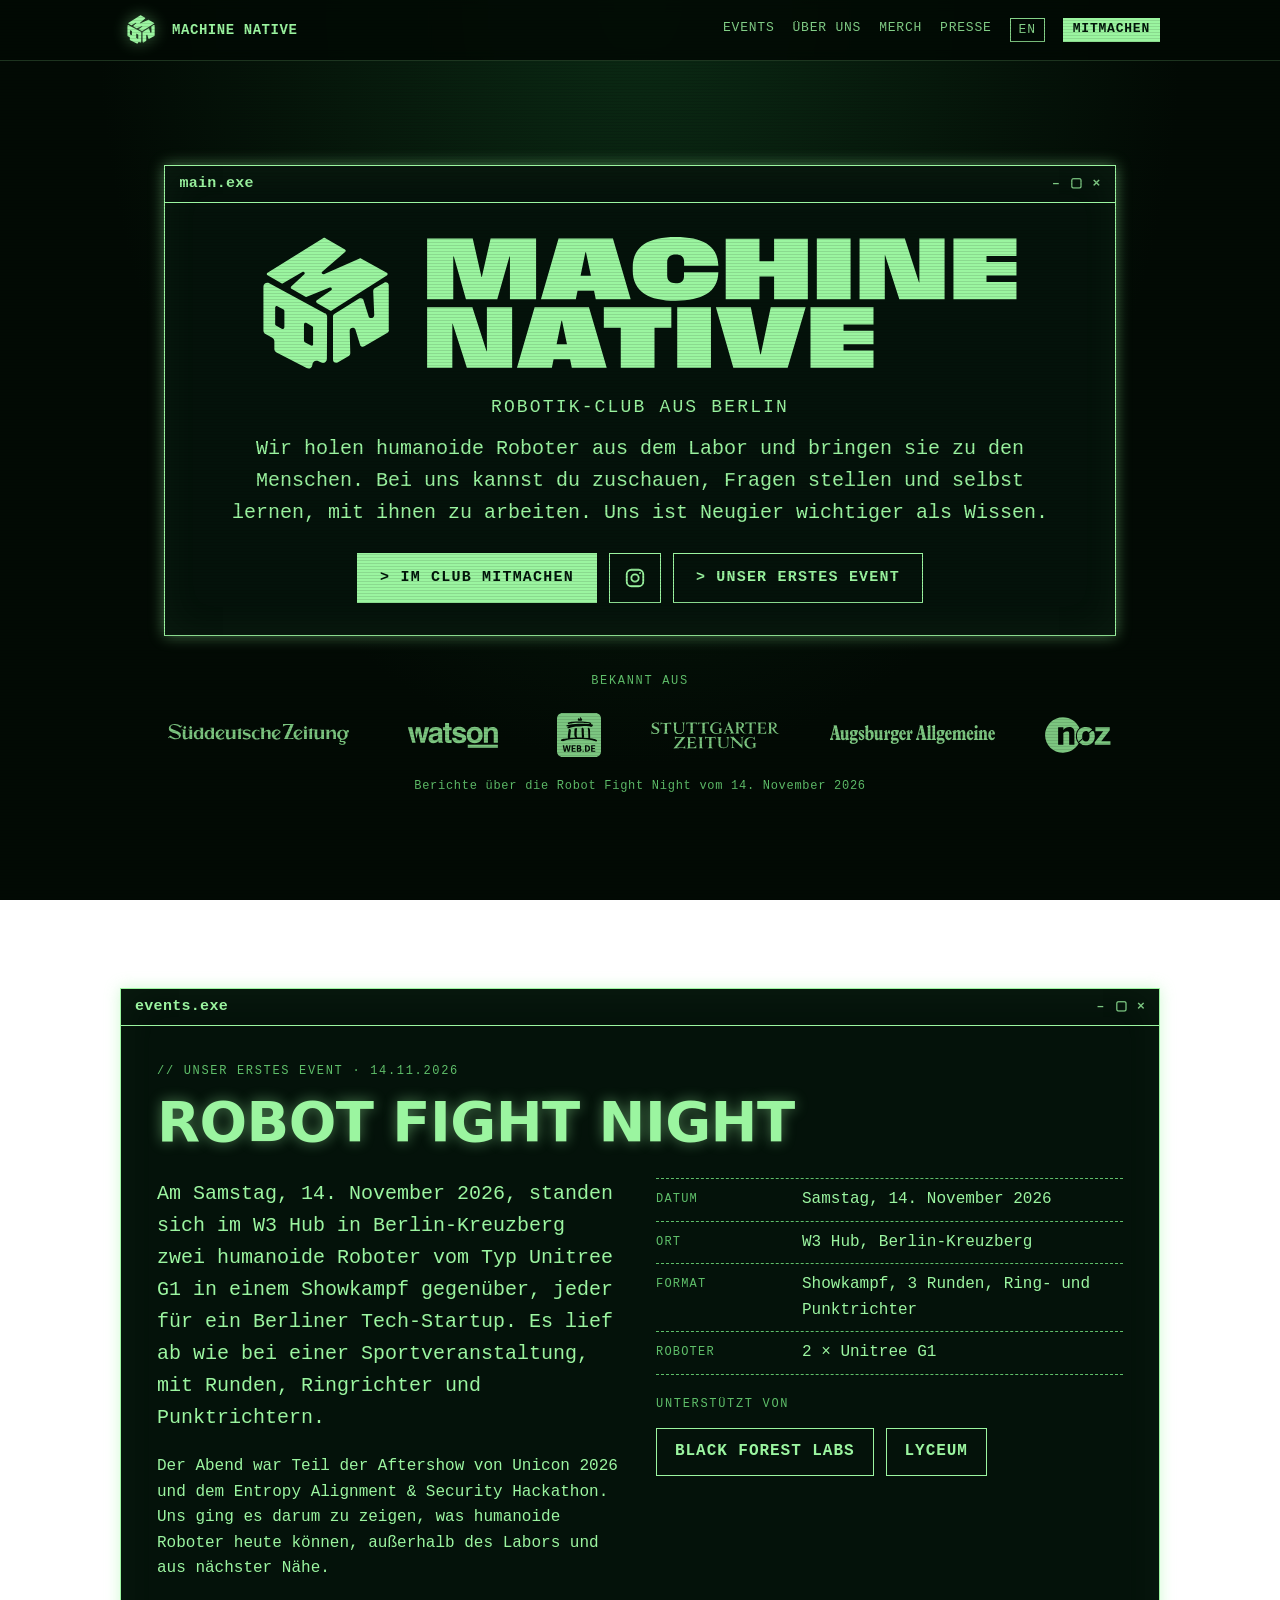
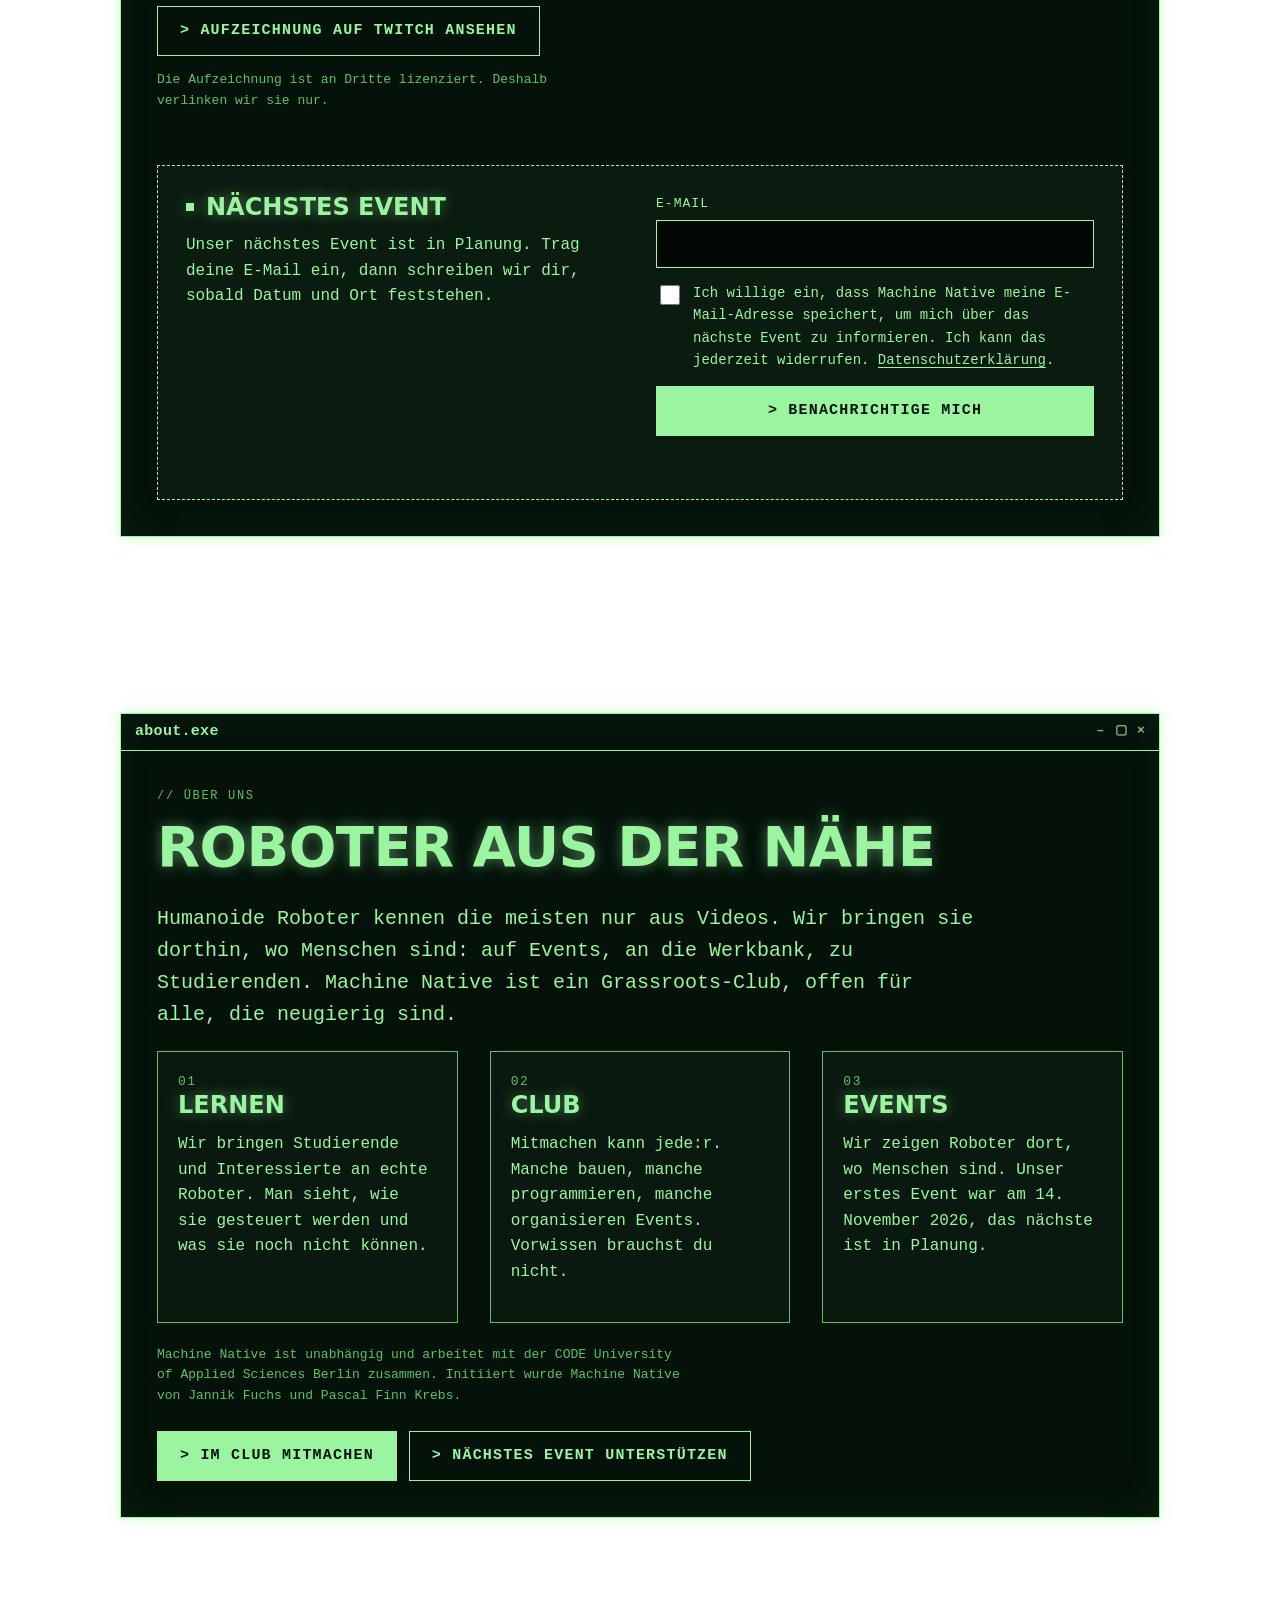
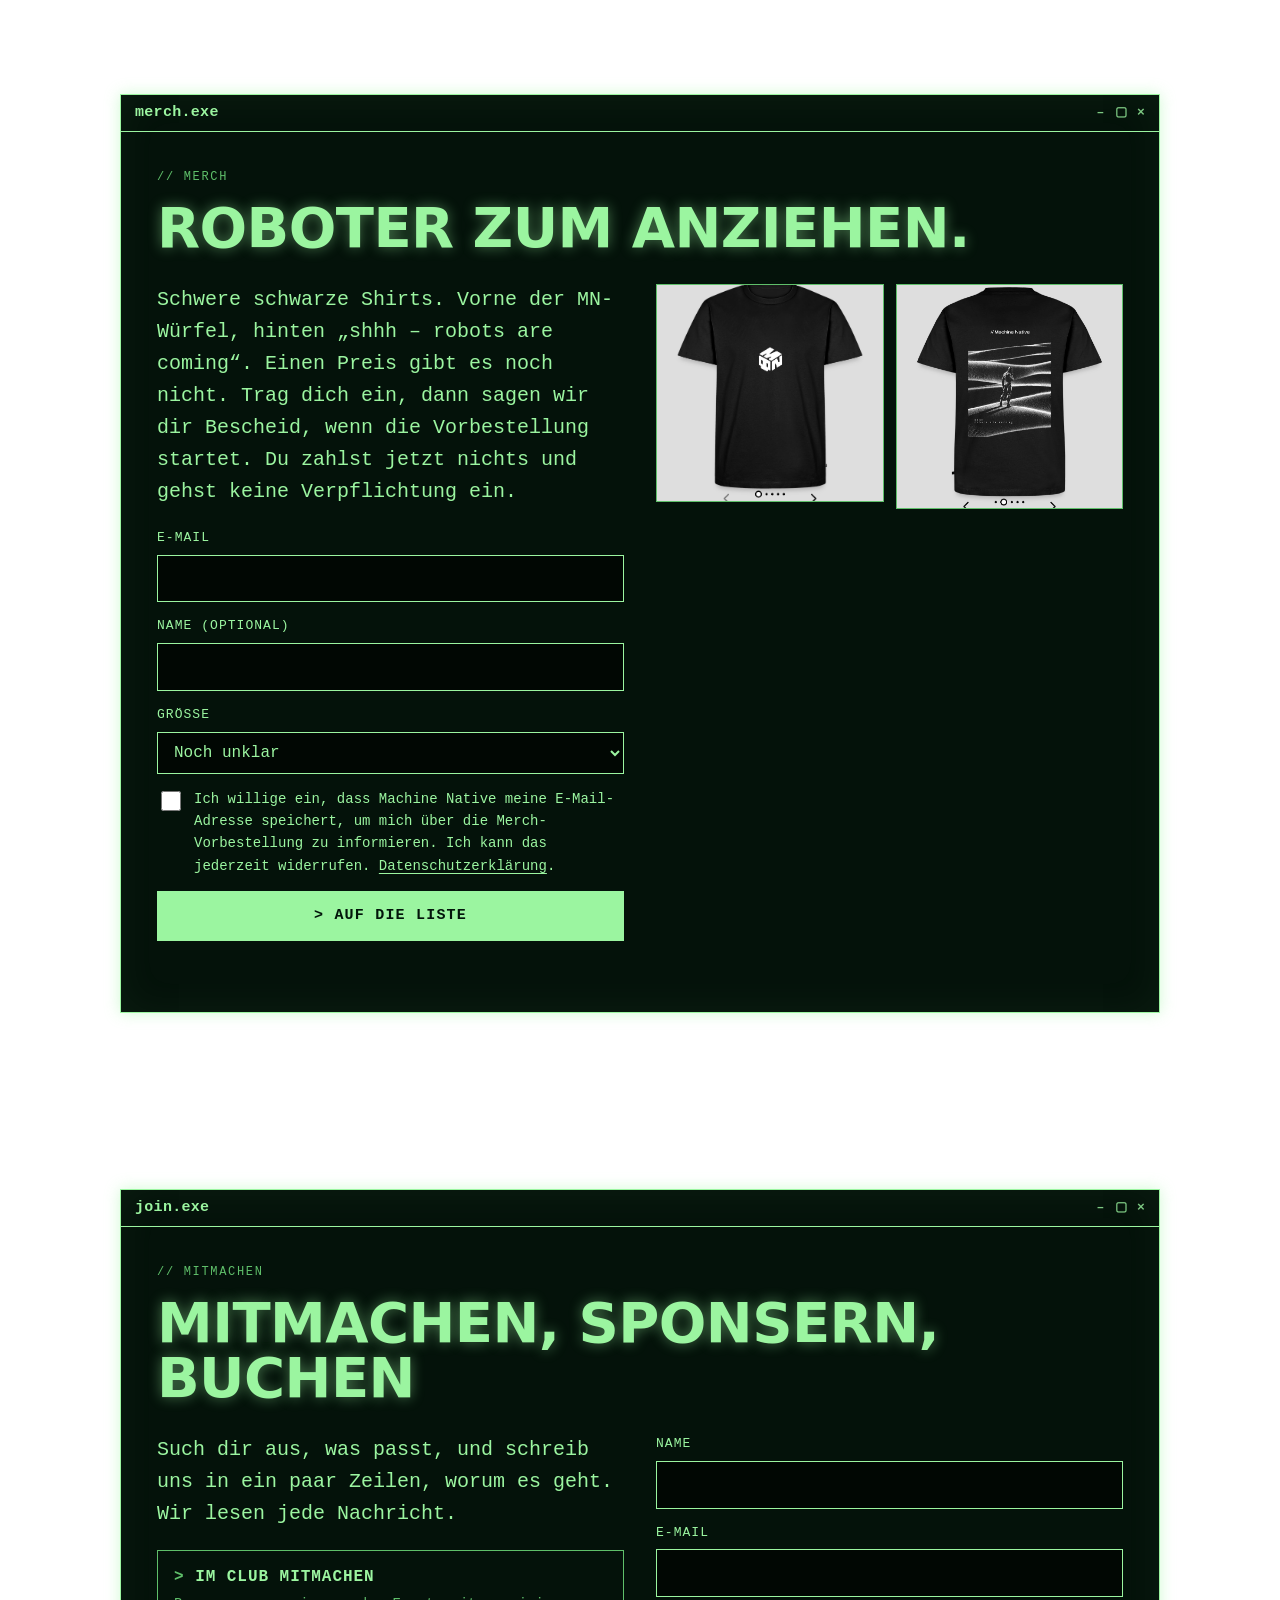
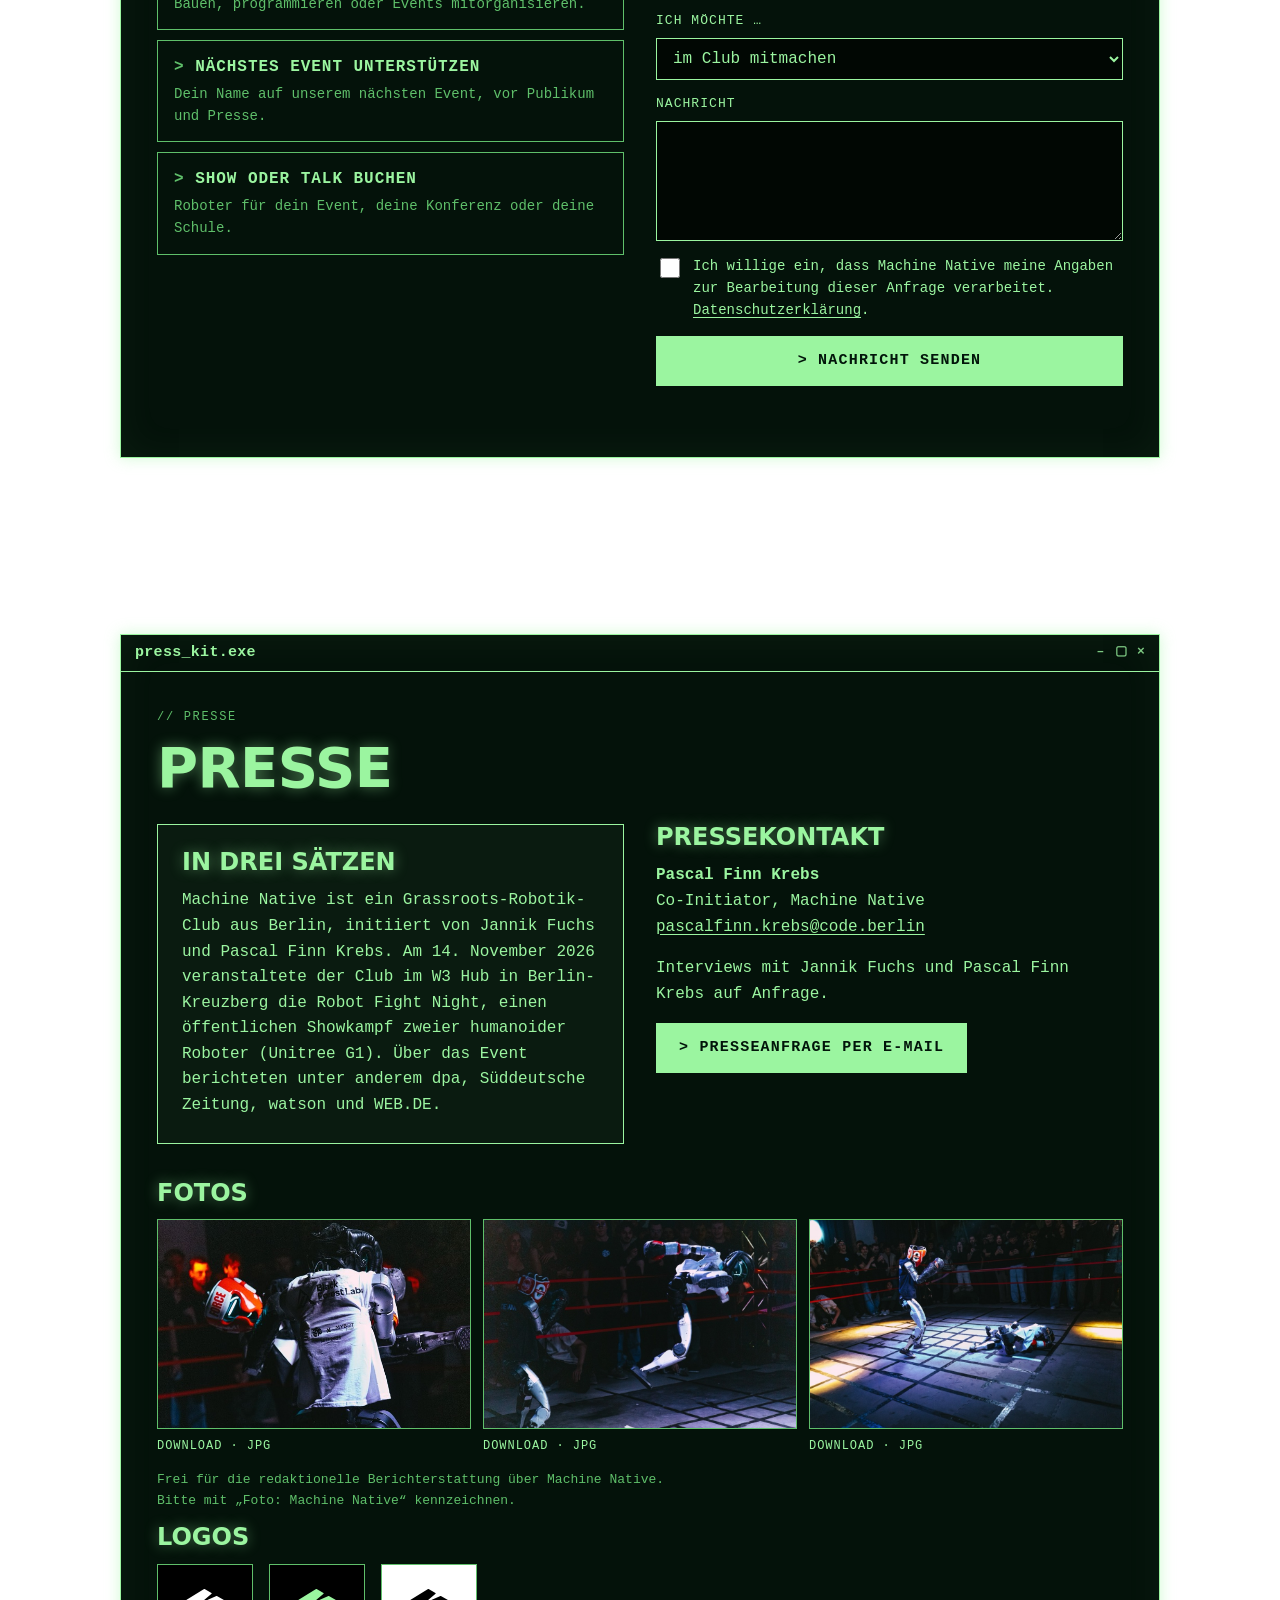
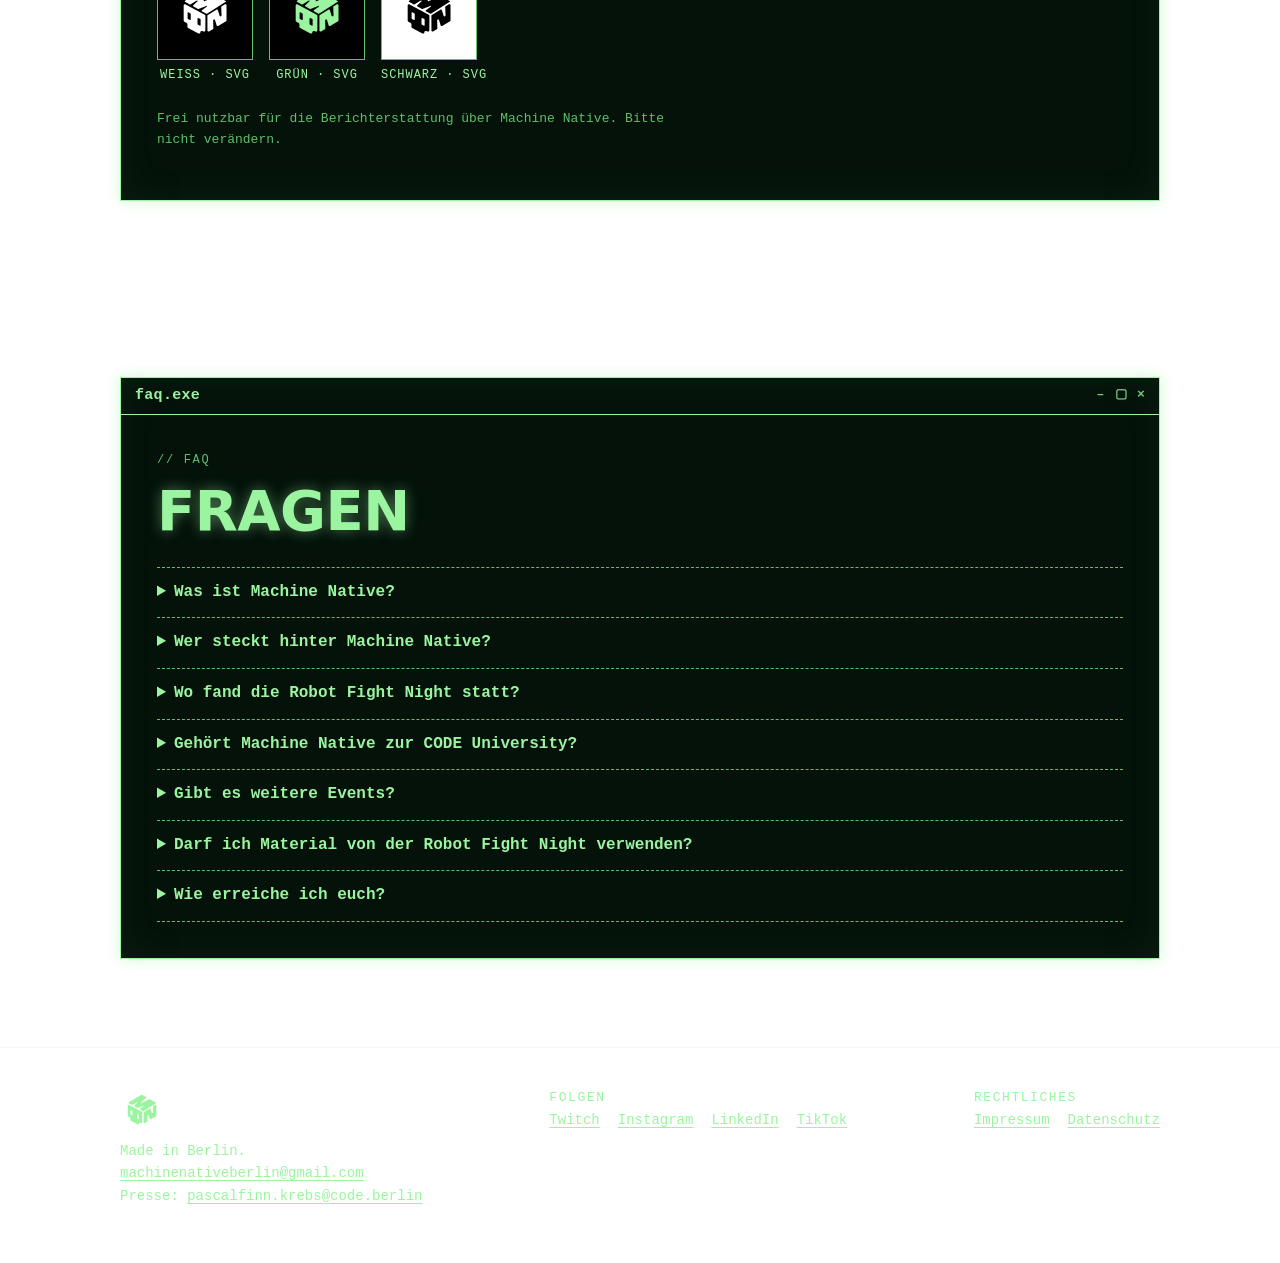
==== de/index.html @ 2d1443d5 "Point canonical URLs, sitemap and OG image to www.machine-native.com Co-Authored-By: Claude Opus 5.5" ====
<!doctype html>
<html lang="de">
<head>
<meta charset="utf-8">
<meta name="viewport" content="width=device-width, initial-scale=1">
<title>Machine Native Berlin | Robotik-Club und Roboter-Events</title>
<meta name="description" content="Machine Native ist ein Robotik-Club aus Berlin. Wir holen humanoide Roboter aus dem Labor und bringen sie zu den Menschen. Unser erstes Event war die Robot Fight Night am 14. November 2026 in Kreuzberg.">
<link rel="canonical" href="https://www.machine-native.com/de/">
<link rel="alternate" hreflang="de" href="https://www.machine-native.com/de/">
<link rel="alternate" hreflang="en" href="https://www.machine-native.com/">
<link rel="alternate" hreflang="x-default" href="https://www.machine-native.com/">
<meta property="og:type" content="website">
<meta property="og:site_name" content="Machine Native">
<meta property="og:locale" content="de_DE">
<meta property="og:title" content="Machine Native Berlin | Robotik-Club und Roboter-Events">
<meta property="og:description" content="Machine Native ist ein Robotik-Club aus Berlin. Wir holen humanoide Roboter aus dem Labor und bringen sie zu den Menschen. Unser erstes Event war die Robot Fight Night am 14. November 2026 in Kreuzberg.">
<meta property="og:url" content="https://www.machine-native.com/de/">
<meta property="og:image" content="https://www.machine-native.com/assets/og.jpg">
<meta property="og:image:width" content="1200">
<meta property="og:image:height" content="630">
<meta name="twitter:card" content="summary_large_image">
<meta name="theme-color" content="#020a04">
<link rel="icon" href="/assets/logo-green.svg" type="image/svg+xml">
<link rel="stylesheet" href="/assets/style.css">
<script>document.documentElement.classList.add("js")</script>
<script type="application/ld+json">[{"@context":"https://schema.org","@type":"Organization","@id":"https://www.machine-native.com/#org","name":"Machine Native","alternateName":["Machine Native Berlin","MN Berlin"],"url":"https://www.machine-native.com/","logo":"https://www.machine-native.com/assets/logo-green.svg","email":"machinenativeberlin@gmail.com","description":"Machine Native ist ein Robotik-Club aus Berlin. Wir holen humanoide Roboter aus dem Labor und bringen sie zu den Menschen. Unser erstes Event war die Robot Fight Night am 14. November 2026 in Kreuzberg.","address":{"@type":"PostalAddress","addressLocality":"Berlin","addressCountry":"DE"},"founder":[{"@type":"Person","@id":"https://www.machine-native.com/#jannik-fuchs","name":"Jannik Fuchs","jobTitle":"Co-Initiator","worksFor":{"@id":"https://www.machine-native.com/#org"},"sameAs":["https://www.linkedin.com/in/jannik-fuchs-31487224a"]},{"@type":"Person","@id":"https://www.machine-native.com/#pascal-finn-krebs","name":"Pascal Finn Krebs","jobTitle":"Co-Initiator","worksFor":{"@id":"https://www.machine-native.com/#org"},"sameAs":["https://www.linkedin.com/in/pascal-finn-krebs"]}],"contactPoint":{"@type":"ContactPoint","contactType":"press","email":"pascalfinn.krebs@code.berlin","name":"Pascal Finn Krebs"},"knowsAbout":["Robotics","Humanoid robots","Robot boxing","Robotik","Roboter"],"sameAs":["https://www.twitch.tv/machinenative","https://www.instagram.com/machinenative","https://www.linkedin.com/company/machine-native","https://www.tiktok.com/@machine.native"]},{"@context":"https://schema.org","@type":"SportsEvent","name":"Robot Fight Night","alternateName":"Roboter-Boxkampf Berlin","description":"Am Samstag, 14. November 2026, standen sich im W3 Hub in Berlin-Kreuzberg zwei humanoide Roboter vom Typ Unitree G1 in einem Showkampf gegenüber, jeder für ein Berliner Tech-Startup. Es lief ab wie bei einer Sportveranstaltung, mit Runden, Ringrichter und Punktrichtern.","startDate":"2026-11-14T22:30:00+01:00","eventStatus":"https://schema.org/EventScheduled","eventAttendanceMode":"https://schema.org/OfflineEventAttendanceMode","inLanguage":"de","location":{"@type":"Place","name":"W3 Hub","address":{"@type":"PostalAddress","addressLocality":"Berlin","addressRegion":"Kreuzberg","addressCountry":"DE"}},"organizer":[{"@id":"https://www.machine-native.com/#org"},{"@id":"https://www.machine-native.com/#jannik-fuchs"},{"@id":"https://www.machine-native.com/#pascal-finn-krebs"}],"sponsor":[{"@type":"Organization","name":"Black Forest Labs"},{"@type":"Organization","name":"Lyceum"}],"subjectOf":[{"@type":"VideoObject","name":"Boxen ohne Menschen: Zwei Roboter kämpfen in Berlin um den Sieg","url":"https://www.sueddeutsche.de/panorama/boxen-ohne-menschen-zwei-roboter-kaempfen-in-berlin-um-den-sieg-li.3580808","publisher":{"@type":"Organization","name":"Süddeutsche Zeitung"}},{"@type":"VideoObject","name":"Boxen ohne Menschen: Zwei Roboter kämpfen in Berlin um den Sieg","url":"https://web.de/magazine/wissen/videos/wissenschaft-technik/roboter-kaempfen-berlin-sieg-42947954","publisher":{"@type":"Organization","name":"WEB.DE"}},{"@type":"VideoObject","name":"Boxen ohne Menschen: Zwei Roboter kämpfen in Berlin um den Sieg","url":"https://www.youtube.com/watch?v=Tl415tUNTS0","publisher":{"@type":"Organization","name":"Stuttgarter Zeitung"}},{"@type":"VideoObject","name":"Boxen ohne Menschen: Zwei Roboter kämpfen in Berlin um den Sieg","url":"https://www.noz.de/videos/video/Boxen-ohne-Menschen-Zwei-Roboter-k%C3%A4mpfen-in-Berlin-um-den-Sieg-51751649","publisher":{"@type":"Organization","name":"NOZ"}}]},{"@context":"https://schema.org","@type":"FAQPage","inLanguage":"de","mainEntity":[{"@type":"Question","name":"Was ist Machine Native?","acceptedAnswer":{"@type":"Answer","text":"Ein Robotik-Club aus Berlin. Wir bringen Studierende und Interessierte an echte humanoide Roboter und veranstalten öffentliche Roboter-Events."}},{"@type":"Question","name":"Wer steckt hinter Machine Native?","acceptedAnswer":{"@type":"Answer","text":"Initiiert wurde der Club von Jannik Fuchs und Pascal Finn Krebs."}},{"@type":"Question","name":"Wo fand die Robot Fight Night statt?","acceptedAnswer":{"@type":"Answer","text":"Im W3 Hub in Berlin-Kreuzberg, am 14. November 2026, bei der Aftershow von Unicon 2026 und dem Entropy Alignment & Security Hackathon. Zwei humanoide Roboter traten dort in einem Show-Boxkampf an."}},{"@type":"Question","name":"Gehört Machine Native zur CODE University?","acceptedAnswer":{"@type":"Answer","text":"Nein. Wir sind unabhängig und arbeiten mit der CODE University of Applied Sciences Berlin zusammen."}},{"@type":"Question","name":"Gibt es weitere Events?","acceptedAnswer":{"@type":"Answer","text":"Ja, das nächste ist in Planung. Trag dich im Bereich Events ein, dann bekommst du den Termin per E-Mail."}},{"@type":"Question","name":"Darf ich Material von der Robot Fight Night verwenden?","acceptedAnswer":{"@type":"Answer","text":"Die Aufzeichnung ist an Dritte lizenziert, bitte verlinke sie. Pressefotos findest du im Pressebereich. Für alles andere schreib an pascalfinn.krebs@code.berlin."}},{"@type":"Question","name":"Wie erreiche ich euch?","acceptedAnswer":{"@type":"Answer","text":"Allgemein: machinenativeberlin@gmail.com. Presse: pascalfinn.krebs@code.berlin."}}]}]</script>
</head>
<body>
<a class="skip" href="#main">Zum Inhalt springen</a>
<header class="site-header"><div class="wrap">
  <a class="brand" href="/de/"><img src="/assets/logo-green.svg" alt="" width="34" height="34"><span>Machine Native</span></a>
  <nav class="nav" aria-label="Main">
    <a class="nl" href="#events">Events</a><a class="nl" href="#about">Über uns</a><a class="nl" href="#merch">Merch</a><a class="nl" href="#press">Presse</a>
    <a class="lang" href="/" hreflang="en" lang="en">EN</a>
    <a class="nav-cta" href="#join">Mitmachen</a>
  </nav>
</div></header>
<main id="main">

<section class="hero"><div class="wrap">
<div class="win "><div class="win-bar"><span>main.exe</span><span class="ctl" aria-hidden="true"><span>–</span><span>▢</span><span>×</span></span></div><div class="win-body"><h1 class="mark"><span class="full-logo" aria-hidden="true"></span><span class="sr">Machine Native</span></h1><p class="sub">Robotik-Club aus Berlin</p><p class="lede">Wir holen humanoide Roboter aus dem Labor und bringen sie zu den Menschen. Bei uns kannst du zuschauen, Fragen stellen und selbst lernen, mit ihnen zu arbeiten. Uns ist Neugier wichtiger als Wissen.</p><div class="btns"><a class="btn" href="#join" data-topic="join">Im Club mitmachen</a><a class="btn ghost icon" href="https://www.instagram.com/machinenative" target="_blank" rel="noopener" aria-label="Machine Native auf Instagram" title="Machine Native auf Instagram"><svg viewBox="0 0 24 24" width="22" height="22" fill="none" stroke="currentColor" stroke-width="2" aria-hidden="true"><rect x="3" y="3" width="18" height="18" rx="5"/><circle cx="12" cy="12" r="4"/><circle cx="17.5" cy="6.5" r="1" fill="currentColor" stroke="none"/></svg></a><a class="btn ghost" href="#events">Unser erstes Event</a></div></div></div>
<div class="seen" aria-labelledby="seen-h"><p class="eyebrow" id="seen-h">Bekannt aus</p><ul><li><a href="https://www.sueddeutsche.de/panorama/boxen-ohne-menschen-zwei-roboter-kaempfen-in-berlin-um-den-sieg-li.3580808" target="_blank" rel="noopener" aria-label="Süddeutsche Zeitung" title="Süddeutsche Zeitung"><span class="logo" style="--h:21px;--r:8.623;--src:url(/assets/outlets/sz.svg)"></span></a></li><li><span role="img" aria-label="watson" title="watson"><span class="logo" style="--h:34px;--r:3.169;--src:url(/assets/outlets/watson.svg)"></span></span></li><li><a href="https://web.de/magazine/wissen/videos/wissenschaft-technik/roboter-kaempfen-berlin-sieg-42947954" target="_blank" rel="noopener" aria-label="WEB.DE" title="WEB.DE"><span class="logo" style="--h:44px;--r:1;--src:url(/assets/outlets/webde.svg)"></span></a></li><li><a href="https://www.youtube.com/watch?v=Tl415tUNTS0" target="_blank" rel="noopener" aria-label="Stuttgarter Zeitung" title="Stuttgarter Zeitung"><span class="logo" style="--h:28px;--r:4.6;--src:url(/assets/outlets/stuttgarter-zeitung.svg)"></span></a></li><li><span role="img" aria-label="Augsburger Allgemeine" title="Augsburger Allgemeine"><span class="logo" style="--h:19px;--r:8.691;--src:url(/assets/outlets/augsburger-allgemeine.svg)"></span></span></li><li><a href="https://www.noz.de/videos/video/Boxen-ohne-Menschen-Zwei-Roboter-k%C3%A4mpfen-in-Berlin-um-den-Sieg-51751649" target="_blank" rel="noopener" aria-label="NOZ" title="NOZ"><span class="logo" style="--h:36px;--r:1.844;--src:url(/assets/outlets/noz.svg)"></span></a></li></ul><p class="seen-note">Berichte über die Robot Fight Night vom 14. November 2026</p></div>
</div></section>

<section id="events"><div class="wrap">
<div class="win "><div class="win-bar"><span>events.exe</span><span class="ctl" aria-hidden="true"><span>–</span><span>▢</span><span>×</span></span></div><div class="win-body"><p class="eyebrow">// unser erstes event · 14.11.2026</p><h2>Robot Fight Night</h2>
<div class="grid g2"><div><p class="lede">Am Samstag, 14. November 2026, standen sich im W3 Hub in Berlin-Kreuzberg zwei humanoide Roboter vom Typ Unitree G1 in einem Showkampf gegenüber, jeder für ein Berliner Tech-Startup. Es lief ab wie bei einer Sportveranstaltung, mit Runden, Ringrichter und Punktrichtern.</p><p>Der Abend war Teil der Aftershow von Unicon 2026 und dem Entropy Alignment & Security Hackathon. Uns ging es darum zu zeigen, was humanoide Roboter heute können, außerhalb des Labors und aus nächster Nähe.</p>
<div class="btns"><a class="btn ghost" href="https://www.twitch.tv/machinenative" target="_blank" rel="noopener">Aufzeichnung auf Twitch ansehen</a></div><p class="note">Die Aufzeichnung ist an Dritte lizenziert. Deshalb verlinken wir sie nur.</p></div>
<div><ul class="facts"><li><b>Datum</b><span>Samstag, 14. November 2026</span></li><li><b>Ort</b><span>W3 Hub, Berlin-Kreuzberg</span></li><li><b>Format</b><span>Showkampf, 3 Runden, Ring- und Punktrichter</span></li><li><b>Roboter</b><span>2 × Unitree G1</span></li></ul>
<p class="eyebrow">Unterstützt von</p><div class="sponsors"><span class="sponsor">Black Forest Labs</span><span class="sponsor">Lyceum</span></div></div></div>
<div class="next" id="next"><div><h3><span class="dot" aria-hidden="true"></span>Nächstes Event</h3><p>Unser nächstes Event ist in Planung. Trag deine E-Mail ein, dann schreiben wir dir, sobald Datum und Ort feststehen.</p></div><form method="POST" action="https://formspree.io/f/mljbjlge" data-formspree data-ok="Eingetragen. Wir melden uns, sobald der Termin steht." data-fail="Etwas ist schiefgelaufen. Bitte schreib an machinenativeberlin@gmail.com." data-unset="Formular noch nicht verbunden (Formspree-ID fehlt).">
    <label>E-Mail<input type="email" name="email" required autocomplete="email"></label>
       <input type="hidden" name="form" value="fight-alert">
    <input class="hp" type="text" name="_gotcha" tabindex="-1" autocomplete="off" aria-hidden="true">
    <label class="check"><input type="checkbox" name="consent" value="yes" required><span>Ich willige ein, dass Machine Native meine E-Mail-Adresse speichert, um mich über das nächste Event zu informieren. Ich kann das jederzeit widerrufen. <a href="/datenschutz.html">Datenschutzerklärung</a>.</span></label>
    <button class="btn" type="submit">Benachrichtige mich</button>
    <p class="status" role="status"></p>
  </form></div></div></div>
</div></section>

<section id="about"><div class="wrap">
<div class="win "><div class="win-bar"><span>about.exe</span><span class="ctl" aria-hidden="true"><span>–</span><span>▢</span><span>×</span></span></div><div class="win-body"><p class="eyebrow">// über uns</p><h2>Roboter aus der Nähe</h2><p class="lede">Humanoide Roboter kennen die meisten nur aus Videos. Wir bringen sie dorthin, wo Menschen sind: auf Events, an die Werkbank, zu Studierenden. Machine Native ist ein Grassroots-Club, offen für alle, die neugierig sind.</p>
<div class="grid g3"><div class="card"><div class="n">01</div><h3>Lernen</h3><p>Wir bringen Studierende und Interessierte an echte Roboter. Man sieht, wie sie gesteuert werden und was sie noch nicht können.</p></div><div class="card"><div class="n">02</div><h3>Club</h3><p>Mitmachen kann jede:r. Manche bauen, manche programmieren, manche organisieren Events. Vorwissen brauchst du nicht.</p></div><div class="card"><div class="n">03</div><h3>Events</h3><p>Wir zeigen Roboter dort, wo Menschen sind. Unser erstes Event war am 14. November 2026, das nächste ist in Planung.</p></div></div>
<p class="note" style="margin-top:22px">Machine Native ist unabhängig und arbeitet mit der CODE University of Applied Sciences Berlin zusammen. Initiiert wurde Machine Native von Jannik Fuchs und Pascal Finn Krebs.</p>
<div class="btns"><a class="btn" href="#join" data-topic="join">Im Club mitmachen</a><a class="btn ghost" href="#join" data-topic="sponsor">Nächstes Event unterstützen</a></div></div></div>
</div></section>

<section id="merch"><div class="wrap">
<div class="win "><div class="win-bar"><span>merch.exe</span><span class="ctl" aria-hidden="true"><span>–</span><span>▢</span><span>×</span></span></div><div class="win-body"><p class="eyebrow">// merch</p><h2>Roboter zum Anziehen.</h2>
<div class="grid g2"><div><p class="lede">Schwere schwarze Shirts. Vorne der MN-Würfel, hinten „shhh – robots are coming“. Einen Preis gibt es noch nicht. Trag dich ein, dann sagen wir dir Bescheid, wenn die Vorbestellung startet. Du zahlst jetzt nichts und gehst keine Verpflichtung ein.</p><form method="POST" action="https://formspree.io/f/mljbjlge" data-formspree data-ok="Du stehst auf der Liste. Wir melden uns." data-fail="Etwas ist schiefgelaufen. Bitte schreib an machinenativeberlin@gmail.com." data-unset="Formular noch nicht verbunden (Formspree-ID fehlt).">
    <label>E-Mail<input type="email" name="email" required autocomplete="email"></label>
       <label>Name (optional)<input type="text" name="name" autocomplete="name"></label>
       <label>Größe<select name="size"><option value="">Noch unklar</option><option>S</option><option>M</option><option>L</option><option>XL</option><option>XXL</option></select></label>
       <input type="hidden" name="form" value="merch-waitlist">
    <input class="hp" type="text" name="_gotcha" tabindex="-1" autocomplete="off" aria-hidden="true">
    <label class="check"><input type="checkbox" name="consent" value="yes" required><span>Ich willige ein, dass Machine Native meine E-Mail-Adresse speichert, um mich über die Merch-Vorbestellung zu informieren. Ich kann das jederzeit widerrufen. <a href="/datenschutz.html">Datenschutzerklärung</a>.</span></label>
    <button class="btn" type="submit">Auf die Liste</button>
    <p class="status" role="status"></p>
  </form></div>
<div class="merch-img"><img src="/assets/merch-front.jpg" alt="Machine-Native-Shirt, Vorderseite" width="1178" height="1130" loading="lazy"><img src="/assets/merch-back.jpg" alt="Machine-Native-Shirt, Rückseite" width="845" height="835" loading="lazy"></div></div></div></div>
</div></section>

<section id="join"><div class="wrap">
<div class="win "><div class="win-bar"><span>join.exe</span><span class="ctl" aria-hidden="true"><span>–</span><span>▢</span><span>×</span></span></div><div class="win-body"><p class="eyebrow">// mitmachen</p><h2>Mitmachen, sponsern, buchen</h2><div class="grid g2"><div><p class="lede">Such dir aus, was passt, und schreib uns in ein paar Zeilen, worum es geht. Wir lesen jede Nachricht.</p>
<div class="choices"><a class="choice" href="#join-form" data-topic="join"><b>Im Club mitmachen</b><span>Bauen, programmieren oder Events mitorganisieren.</span></a><a class="choice" href="#join-form" data-topic="sponsor"><b>Nächstes Event unterstützen</b><span>Dein Name auf unserem nächsten Event, vor Publikum und Presse.</span></a><a class="choice" href="#join-form" data-topic="booking"><b>Show oder Talk buchen</b><span>Roboter für dein Event, deine Konferenz oder deine Schule.</span></a></div></div>
<div id="join-form"><form method="POST" action="https://formspree.io/f/mljbjlge" data-formspree data-ok="Danke! Wir melden uns bei dir." data-fail="Etwas ist schiefgelaufen. Bitte schreib an machinenativeberlin@gmail.com." data-unset="Formular noch nicht verbunden (Formspree-ID fehlt).">
    <label>Name<input type="text" name="name" required autocomplete="name"></label>
       <label>E-Mail<input type="email" name="email" required autocomplete="email"></label>
       <label>Ich möchte …<select name="topic"><option value="join" data-msg="Hallo Machine Native,

ich würde gern im Club mitmachen. Am meisten interessiert mich: 

Was ich mitbringe: ">im Club mitmachen</option><option value="sponsor" data-msg="Hallo Machine Native,

wir würden euer nächstes Event gern unterstützen. Kurz zu uns: 

Was wir uns vorstellen: ">ein Event sponsern</option><option value="booking" data-msg="Hallo Machine Native,

wir würden gern eine Roboter-Show oder einen Talk buchen.
Anlass: 
Datum und Ort: 
Ungefähre Zahl der Gäste: ">eine Show / einen Talk buchen</option><option value="press" data-msg="Hallo Machine Native,

ich schreibe für (Medium) und habe eine Anfrage zu Machine Native: ">eine Presseanfrage stellen</option><option value="other" data-msg="">etwas anderes</option></select></label>
       <label>Nachricht<textarea name="message" required></textarea></label>
       <input type="hidden" name="form" value="contact">
    <input class="hp" type="text" name="_gotcha" tabindex="-1" autocomplete="off" aria-hidden="true">
    <label class="check"><input type="checkbox" name="consent" value="yes" required><span>Ich willige ein, dass Machine Native meine Angaben zur Bearbeitung dieser Anfrage verarbeitet. <a href="/datenschutz.html">Datenschutzerklärung</a>.</span></label>
    <button class="btn" type="submit">Nachricht senden</button>
    <p class="status" role="status"></p>
  </form></div></div></div></div>
</div></section>

<section id="press"><div class="wrap">
<div class="win "><div class="win-bar"><span>press_kit.exe</span><span class="ctl" aria-hidden="true"><span>–</span><span>▢</span><span>×</span></span></div><div class="win-body"><p class="eyebrow">// presse</p><h2>Presse</h2>
<div class="grid g2"><div><div class="factbox"><h3>In drei Sätzen</h3><p>Machine Native ist ein Grassroots-Robotik-Club aus Berlin, initiiert von Jannik Fuchs und Pascal Finn Krebs. Am 14. November 2026 veranstaltete der Club im W3 Hub in Berlin-Kreuzberg die Robot Fight Night, einen öffentlichen Showkampf zweier humanoider Roboter (Unitree G1). Über das Event berichteten unter anderem dpa, Süddeutsche Zeitung, watson und WEB.DE.</p></div></div>
<div class="contact"><h3>Pressekontakt</h3><p><b>Pascal Finn Krebs</b><br>Co-Initiator, Machine Native<br><a href="mailto:pascalfinn.krebs@code.berlin">pascalfinn.krebs@code.berlin</a></p><p>Interviews mit Jannik Fuchs und Pascal Finn Krebs auf Anfrage.</p><div class="btns"><a class="btn" href="mailto:pascalfinn.krebs@code.berlin?subject=Machine%20Native">Presseanfrage per E-Mail</a></div></div></div>
<h3 style="margin-top:36px">Fotos</h3><div class="photos"><a class="photo" href="/assets/press/fight-night-01.jpg" download><img src="/assets/press/thumb/fight-night-01.jpg" alt="Humanoider Roboter im Black-Forest-Labs-Shirt im Ring des W3 Hub, dahinter das Publikum" loading="lazy"><span>Download · JPG</span></a><a class="photo" href="/assets/press/fight-night-02.jpg" download><img src="/assets/press/thumb/fight-night-02.jpg" alt="Zwei Unitree-G1-Roboter im Ring bei der Robot Fight Night, einer davon in der Luft" loading="lazy"><span>Download · JPG</span></a><a class="photo" href="/assets/press/fight-night-03.jpg" download><img src="/assets/press/thumb/fight-night-03.jpg" alt="Ein Roboter steht im Ring, der andere liegt auf der Matte, das Publikum jubelt" loading="lazy"><span>Download · JPG</span></a></div>
<p class="note">Frei für die redaktionelle Berichterstattung über Machine Native. Bitte mit „Foto: Machine Native“ kennzeichnen.</p>
<h3>Logos</h3><div class="dl"><a class="dark" href="/assets/logo-white.svg" download><img src="/assets/logo-white.svg" alt="" width="96" height="96">Weiß · SVG</a><a class="dark" href="/assets/logo-green.svg" download><img src="/assets/logo-green.svg" alt="" width="96" height="96">Grün · SVG</a><a class="light" href="/assets/logo-black.svg" download><img src="/assets/logo-black.svg" alt="" width="96" height="96">Schwarz · SVG</a></div><p class="note">Frei nutzbar für die Berichterstattung über Machine Native. Bitte nicht verändern.</p></div></div>
</div></section>

<section id="faq"><div class="wrap">
<div class="win "><div class="win-bar"><span>faq.exe</span><span class="ctl" aria-hidden="true"><span>–</span><span>▢</span><span>×</span></span></div><div class="win-body"><p class="eyebrow">// faq</p><h2>Fragen</h2><details><summary>Was ist Machine Native?</summary><p>Ein Robotik-Club aus Berlin. Wir bringen Studierende und Interessierte an echte humanoide Roboter und veranstalten öffentliche Roboter-Events.</p></details><details><summary>Wer steckt hinter Machine Native?</summary><p>Initiiert wurde der Club von Jannik Fuchs und Pascal Finn Krebs.</p></details><details><summary>Wo fand die Robot Fight Night statt?</summary><p>Im W3 Hub in Berlin-Kreuzberg, am 14. November 2026, bei der Aftershow von Unicon 2026 und dem Entropy Alignment & Security Hackathon. Zwei humanoide Roboter traten dort in einem Show-Boxkampf an.</p></details><details><summary>Gehört Machine Native zur CODE University?</summary><p>Nein. Wir sind unabhängig und arbeiten mit der CODE University of Applied Sciences Berlin zusammen.</p></details><details><summary>Gibt es weitere Events?</summary><p>Ja, das nächste ist in Planung. Trag dich im Bereich Events ein, dann bekommst du den Termin per E-Mail.</p></details><details><summary>Darf ich Material von der Robot Fight Night verwenden?</summary><p>Die Aufzeichnung ist an Dritte lizenziert, bitte verlinke sie. Pressefotos findest du im Pressebereich. Für alles andere schreib an <a href="mailto:pascalfinn.krebs@code.berlin">pascalfinn.krebs@code.berlin</a>.</p></details><details><summary>Wie erreiche ich euch?</summary><p>Allgemein: <a href="mailto:machinenativeberlin@gmail.com">machinenativeberlin@gmail.com</a>. Presse: <a href="mailto:pascalfinn.krebs@code.berlin">pascalfinn.krebs@code.berlin</a>.</p></details></div></div>
</div></section>

</main>
<footer><div class="wrap">
  <div><img src="/assets/logo-green.svg" alt="Machine Native" width="44" height="44"><div>Made in Berlin.</div><a href="mailto:machinenativeberlin@gmail.com">machinenativeberlin@gmail.com</a><div>Presse: <a href="mailto:pascalfinn.krebs@code.berlin">pascalfinn.krebs@code.berlin</a></div></div>
  <div><div class="tag">Folgen</div><ul><li><a href="https://www.twitch.tv/machinenative" rel="me noopener" target="_blank">Twitch</a></li><li><a href="https://www.instagram.com/machinenative" rel="me noopener" target="_blank">Instagram</a></li><li><a href="https://www.linkedin.com/company/machine-native" rel="me noopener" target="_blank">LinkedIn</a></li><li><a href="https://www.tiktok.com/@machine.native" rel="me noopener" target="_blank">TikTok</a></li></ul></div>
  <div><div class="tag">Rechtliches</div><ul><li><a href="/impressum.html">Impressum</a></li><li><a href="/datenschutz.html">Datenschutz</a></li></ul></div>
</div></footer>
<script src="/assets/app.js" defer></script>
</body>
</html>
---- assets/style.css ----
/* Machine Native – terminal / CRT look. No external fonts, no external requests. */
:root {
  --hdr: 61px; /* sticky header height */
  --bg: #020a04;
  --panel: #04120a;
  --g: #9bf5a0;
  --g-dim: #5fbf6a;
  --g-faint: rgba(155, 245, 160, 0.18);
  --glow: 0 0 14px rgba(155, 245, 160, 0.45);
  --mono: ui-monospace, "SF Mono", "JetBrains Mono", Menlo, Consolas, "Liberation Mono", monospace;
  --display: "Arial Black", "Helvetica Neue", Impact, system-ui, sans-serif;
  --gutter: clamp(16px, 4vw, 40px);
}
* { box-sizing: border-box; }
html { scroll-behavior: smooth; scroll-padding-top: 80px; }
body {
  margin: 0;
  background: radial-gradient(ellipse at 50% 0%, #0b2a14 0%, var(--bg) 60%) fixed;
  color: var(--g);
  font-family: var(--mono);
  font-size: 16px;
  line-height: 1.6;
  -webkit-font-smoothing: antialiased;
}
body::after { /* scanlines */
  content: ""; position: fixed; inset: 0; pointer-events: none; z-index: 50;
  background: repeating-linear-gradient(to bottom, rgba(0,0,0,0) 0, rgba(0,0,0,0) 2px, rgba(0,0,0,.22) 3px);
  mix-blend-mode: multiply;
}
a { color: inherit; text-decoration-thickness: 1px; text-underline-offset: 3px; }
a:hover { color: #fff; }
:focus-visible { outline: 2px dashed var(--g); outline-offset: 3px; }
img { max-width: 100%; display: block; }
.wrap { max-width: 1120px; margin: 0 auto; padding: 0 var(--gutter); }
.sr { position: absolute; width: 1px; height: 1px; overflow: hidden; clip: rect(0 0 0 0); white-space: nowrap; }
.skip { position: absolute; left: -999px; top: 8px; background: var(--g); color: #000; padding: 8px 12px; z-index: 100; }
.skip:focus { left: 8px; }

/* header */
.site-header { position: sticky; top: 0; z-index: 40; background: rgba(2,10,4,.88); backdrop-filter: blur(6px); border-bottom: 1px solid var(--g-faint); }
.site-header .wrap { display: flex; align-items: center; gap: 20px; min-height: 60px; flex-wrap: wrap; padding-top: 6px; padding-bottom: 6px; }
.brand { display: inline-flex; align-items: center; gap: 10px; text-decoration: none; font-weight: 700; letter-spacing: .04em; text-transform: uppercase; font-size: 14px; }
.brand img { width: 42px; height: 42px; filter: drop-shadow(0 0 8px rgba(155,245,160,.45)); }
.nav { display: flex; gap: 6px 18px; flex-wrap: wrap; margin-left: auto; font-size: 13px; text-transform: uppercase; letter-spacing: .06em; }
.nav a { text-decoration: none; opacity: .85; }
.nav a:hover { opacity: 1; text-shadow: var(--glow); }
.lang { border: 1px solid var(--g); padding: 1px 8px; }
.nav .nav-cta { opacity: 1; background: var(--g); color: #02150a; padding: 1px 10px; font-weight: 700; transition: background .2s, color .2s; }
.nav .nav-cta:hover { background: #fff; color: #000; text-shadow: none; }

/* windows */
section { padding: clamp(40px, 7vw, 88px) 0; }
.win {
  background: var(--panel);
  border: 1px solid var(--g);
  box-shadow: var(--glow), inset 0 0 40px rgba(155,245,160,.05);
  margin: 0 auto;
}
.win-bar {
  display: flex; align-items: center; justify-content: space-between;
  border-bottom: 1px solid var(--g); padding: 6px 14px;
  font-weight: 700; font-size: 15px; letter-spacing: .02em;
}
.win-bar .ctl { display: flex; gap: 10px; opacity: .8; font-size: 13px; }
.win-body { padding: clamp(18px, 3.5vw, 36px); }
.eyebrow { font-size: 12px; letter-spacing: .14em; text-transform: uppercase; color: var(--g-dim); margin: 0 0 14px; }
h1, h2, h3 { font-family: var(--display); text-transform: uppercase; line-height: .98; margin: 0 0 .5em; letter-spacing: -.01em; text-shadow: var(--glow); }
h1 { font-size: clamp(40px, 9vw, 112px); text-align: center; }
h2 { font-size: clamp(28px, 5vw, 56px); }
h3 { font-size: clamp(18px, 2.4vw, 24px); line-height: 1.15; letter-spacing: 0; }
p { margin: 0 0 1em; max-width: 68ch; }
.lede { font-size: clamp(16px, 2vw, 20px); }
.center { text-align: center; }
.center p { margin-left: auto; margin-right: auto; }
.tag { text-transform: uppercase; letter-spacing: .12em; font-size: 13px; }

/* buttons */
.btns { display: flex; flex-wrap: wrap; gap: 12px; margin-top: 24px; }
.center .btns { justify-content: center; }
.btn {
  display: inline-block; cursor: pointer; text-decoration: none; text-transform: uppercase; letter-spacing: .08em;
  font: inherit; font-weight: 700; font-size: 15px; padding: 12px 22px; border: 1px solid var(--g);
  background: var(--g); color: #02150a;
  transition: background .2s, color .2s, border-color .2s, transform .15s, box-shadow .2s;
}
.btn::before { content: "> "; }
.btn:hover { background: #fff; border-color: #fff; color: #000; transform: translateY(-3px); box-shadow: var(--glow); }
.btn.ghost { background: transparent; color: var(--g); }
.btn.ghost:hover { background: var(--g-faint); color: #fff; }
.btn[disabled] { opacity: .5; cursor: wait; }
.btn.icon { display: inline-flex; align-items: center; justify-content: center; padding: 0 14px; }
.btn.icon svg { display: block; animation: igGlow 2.8s ease-in-out infinite; }
/* two pixel sparkles that twinkle at the icon's corners */
.btn.icon { position: relative; overflow: visible; }
.btn.icon::before, .btn.icon::after {
  content: ""; position: absolute; width: 4px; height: 4px; background: #fff; pointer-events: none;
  box-shadow: 0 0 6px 1px var(--g), 0 0 12px 2px rgba(155,245,160,.6); opacity: 0; transform: scale(.3);
  animation: twinkle 2.8s ease-in-out infinite;
}
.btn.icon::before { top: -3px; right: -3px; }
.btn.icon::after { bottom: -3px; left: -3px; animation-delay: 1.4s; }
@keyframes igGlow { 0%, 100% { filter: drop-shadow(0 0 0 transparent); } 50% { filter: drop-shadow(0 0 6px rgba(155,245,160,.9)); } }
@keyframes twinkle { 0%, 70%, 100% { opacity: 0; transform: scale(.3) rotate(0); } 80% { opacity: 1; transform: scale(1.4) rotate(45deg); } 90% { opacity: .5; transform: scale(.8) rotate(90deg); } }

/* hero */
/* The hero fills exactly one screen (window + press logos), centred; sizes follow the screen height. */
.hero { min-height: calc(100vh - var(--hdr)); min-height: calc(100svh - var(--hdr)); display: flex; flex-direction: column; justify-content: center; padding: clamp(12px, 3vh, 40px) 0; }
.hero .win-body { padding-top: clamp(14px, 3.5vh, 36px); padding-bottom: clamp(14px, 3.5vh, 36px); }
.hero h1.mark { margin: 0 auto clamp(10px, 2.5vh, 24px); line-height: 0; text-shadow: none; animation: flicker 7s infinite; }
/* Full logo (assets/logo-full.svg), tinted green via mask like the press logos; width follows the screen height so the hero fits. */
.hero .full-logo {
  display: block; margin: 0 auto; width: clamp(240px, min(82vw, 88vh), 760px); max-width: 100%; aspect-ratio: 658 / 118;
  background: var(--g); -webkit-mask: url(/assets/logo-full.svg) center / contain no-repeat; mask: url(/assets/logo-full.svg) center / contain no-repeat;
  filter: drop-shadow(0 0 10px rgba(155,245,160,.5));
  opacity: 0; animation: logoIn .7s cubic-bezier(.2, 1.2, .4, 1) .05s forwards, logoGlow 3.2s ease-in-out 1s infinite;
}
@keyframes logoIn { from { opacity: 0; transform: translateY(-24px) scale(.96); } to { opacity: 1; transform: none; } }
@keyframes logoGlow { 0%, 100% { filter: drop-shadow(0 0 8px rgba(155,245,160,.4)); } 50% { filter: drop-shadow(0 0 22px rgba(155,245,160,.85)); } }
.hero .sub { text-align: center; margin: 0 auto 8px; font-size: clamp(14px, 1.8vw, 18px); text-transform: uppercase; letter-spacing: .12em; }
.hero .lede { text-align: center; margin: clamp(4px, 1.2vh, 12px) auto 0; font-size: clamp(15px, min(2vw, 2.7vh), 20px); }
.hero .btns { justify-content: center; margin-top: clamp(12px, 3vh, 24px); }
.hero .sub, .hero .lede, .hero .btns { opacity: 0; animation: fadeUp .5s forwards; }
.hero .sub { animation-delay: .35s; }
.hero .lede { animation-delay: .6s; }
.hero .btns { animation-delay: .8s; }
.dot { display: inline-block; width: 8px; height: 8px; flex: none; background: var(--g); box-shadow: var(--glow); animation: blink 1.1s steps(2, start) infinite; }
.flicker { animation: flicker 7s infinite; }
@keyframes flicker { 0%, 96%, 100% { opacity: 1 } 97% { opacity: .82 } 98% { opacity: 1 } 99% { opacity: .9 } }
@keyframes drop { to { opacity: 1; transform: translateY(0); } }
@keyframes blink { to { visibility: hidden; } }
@keyframes glow { 0%, 100% { text-shadow: 0 0 14px rgba(155,245,160,.45); } 50% { text-shadow: 0 0 30px rgba(155,245,160,.9); } }
@keyframes fadeUp { from { opacity: 0; transform: translateY(12px); } to { opacity: 1; transform: translateY(0); } }

/* as seen on */
.seen { text-align: center; margin: clamp(16px, 4vh, 48px) auto 0; max-width: 1040px; width: 100%; }
.seen p { margin-left: auto; margin-right: auto; }
.seen .eyebrow { margin-bottom: clamp(10px, 2vh, 18px); }
.seen ul { list-style: none; margin: 0; padding: 0; display: flex; flex-wrap: wrap; justify-content: center; align-items: center; gap: 22px clamp(22px, 3.4vw, 42px); }
.seen li { opacity: 0; animation: fadeUp .5s forwards; }
.seen li:nth-child(1) { animation-delay: 1s; } .seen li:nth-child(2) { animation-delay: 1.08s; } .seen li:nth-child(3) { animation-delay: 1.16s; }
.seen li:nth-child(4) { animation-delay: 1.24s; } .seen li:nth-child(5) { animation-delay: 1.32s; } .seen li:nth-child(6) { animation-delay: 1.4s; }
.seen a, .seen li > span { display: block; padding: 4px; }
.logo {
  display: block; height: var(--h); aspect-ratio: var(--r); max-width: 42vw; background: var(--g); opacity: .8;
  -webkit-mask: var(--src) center / contain no-repeat; mask: var(--src) center / contain no-repeat;
  transition: background .2s, opacity .2s, filter .2s;
}
.seen a:hover .logo, .seen a:focus-visible .logo { background: #fff; opacity: 1; filter: drop-shadow(0 0 8px rgba(155,245,160,.6)); }
.seen-note { margin: 16px auto 0; font-size: 12px; color: var(--g-dim); letter-spacing: .06em; }

/* floating pixels (created by app.js) */
.px { position: fixed; bottom: -10px; width: 4px; height: 4px; background: var(--g); box-shadow: 0 0 8px var(--g); opacity: 0; pointer-events: none; z-index: 0; animation: rise linear infinite; }
@keyframes rise { 0% { transform: translateY(0); opacity: 0; } 10% { opacity: .5; } 90% { opacity: .35; } 100% { transform: translateY(-110vh); opacity: 0; } }
main, footer { position: relative; z-index: 1; }

/* scroll reveal (only with JS, see the inline script in <head>) */
.js section:not(.hero) .win { opacity: 0; transform: translateY(24px); transition: opacity .6s ease, transform .6s ease; }
.js section:not(.hero) .win.in { opacity: 1; transform: none; }

/* fight */
.grid { display: grid; gap: clamp(16px, 3vw, 32px); }
.g2 { grid-template-columns: repeat(2, 1fr); }
.g3 { grid-template-columns: repeat(3, 1fr); }
.facts { list-style: none; padding: 0; margin: 0 0 20px; border-top: 1px dashed var(--g-dim); }
.facts li { display: flex; gap: 16px; padding: 8px 0; border-bottom: 1px dashed var(--g-dim); }
.facts b { flex: 0 0 130px; font-weight: 400; color: var(--g-dim); text-transform: uppercase; font-size: 12px; letter-spacing: .1em; padding-top: 3px; }
.sponsors { display: flex; flex-wrap: wrap; gap: 12px; margin: 8px 0 20px; }
.sponsor { border: 1px solid var(--g); padding: 10px 18px; font-weight: 700; letter-spacing: .06em; text-transform: uppercase; }
.card { border: 1px solid var(--g-dim); padding: 20px; background: rgba(155,245,160,.03); }
.card .n { color: var(--g-dim); font-size: 13px; letter-spacing: .12em; }
.note { font-size: 13px; color: var(--g-dim); margin-top: 14px; }

/* next event signup */
.next { display: grid; grid-template-columns: 1fr 1fr; gap: clamp(16px, 3vw, 32px); align-items: start; margin-top: clamp(24px, 4vw, 40px); padding: clamp(16px, 3vw, 28px); border: 1px dashed var(--g); background: rgba(155,245,160,.04); }
.next h3 { display: flex; align-items: center; gap: 12px; }

/* join choices */
.choices { display: grid; gap: 10px; margin-top: 18px; }
.choice { display: grid; gap: 2px; text-decoration: none; border: 1px solid var(--g-dim); padding: 14px 16px; transition: border-color .2s, background .2s, transform .15s; }
.choice b { text-transform: uppercase; letter-spacing: .06em; }
.choice b::before { content: "> "; color: var(--g-dim); }
.choice span { font-size: 14px; color: var(--g-dim); }
.choice:hover, .choice.on { border-color: var(--g); background: var(--g-faint); color: var(--g); transform: translateX(4px); }

/* merch */
.merch-img { display: grid; grid-template-columns: 1fr 1fr; gap: 12px; }
.merch-img img { border: 1px solid var(--g-dim); background: #ddd; width: 100%; height: auto; }

/* forms */
form { display: grid; gap: 14px; max-width: 560px; }
label { display: grid; gap: 6px; font-size: 13px; text-transform: uppercase; letter-spacing: .08em; }
input, select, textarea {
  font: inherit; font-size: 16px; color: var(--g); background: #010703; border: 1px solid var(--g);
  padding: 10px 12px; border-radius: 0; width: 100%;
}
textarea { min-height: 120px; resize: vertical; }
input::placeholder, textarea::placeholder { color: var(--g-dim); opacity: .7; }
.check { display: flex; gap: 10px; align-items: flex-start; text-transform: none; letter-spacing: 0; font-size: 14px; }
.check input { width: 20px; height: 20px; margin-top: 3px; flex: none; accent-color: var(--g); }
.hp { position: absolute; left: -5000px; }
.status { min-height: 1.5em; font-size: 14px; margin: 0; }
.status.err { color: #ff9b9b; }

/* press */
.factbox { border: 1px solid var(--g); padding: clamp(16px, 3vw, 24px); background: rgba(155,245,160,.04); }
.factbox p:last-child { margin-bottom: 0; }
.contact .btns { margin-top: 8px; }
.photos { display: grid; grid-template-columns: repeat(3, 1fr); gap: 12px; margin: 12px 0 4px; }
.photo { display: grid; gap: 8px; text-decoration: none; font-size: 12px; text-transform: uppercase; letter-spacing: .08em; }
.photo img, .photo .ph { width: 100%; aspect-ratio: 3 / 2; object-fit: cover; object-position: center 30%; border: 1px solid var(--g-dim); transition: border-color .2s, box-shadow .2s; }
.photo:hover img { border-color: var(--g); box-shadow: var(--glow); }
.photo .ph { display: grid; place-items: center; border-style: dashed; color: var(--g-dim); font-size: 12px; text-transform: none; letter-spacing: 0;
  background: repeating-linear-gradient(135deg, rgba(155,245,160,.05) 0 10px, transparent 10px 20px); }
.photo.pending span { color: var(--g-dim); }
.dl { display: flex; flex-wrap: wrap; gap: 16px; margin: 12px 0 24px; }
.dl a { display: block; text-align: center; text-decoration: none; font-size: 12px; text-transform: uppercase; letter-spacing: .08em; }
.dl img { width: 96px; height: 96px; padding: 14px; border: 1px solid var(--g-dim); margin-bottom: 6px; }
.dl .light img { background: #fff; }
.dl .dark img { background: #000; }
details { border-top: 1px dashed var(--g-dim); padding: 12px 0; }
details:last-of-type { border-bottom: 1px dashed var(--g-dim); }
summary { cursor: pointer; font-weight: 700; }
details p { margin: 10px 0 0; }
.outlets { display: flex; flex-wrap: wrap; gap: 10px 22px; margin: 6px 0 22px; font-weight: 700; text-transform: uppercase; letter-spacing: .06em; }

/* footer */
footer { border-top: 1px solid var(--g-faint); padding: 40px 0 56px; font-size: 14px; }
footer .wrap { display: flex; flex-wrap: wrap; gap: 20px 40px; justify-content: space-between; align-items: flex-start; }
footer ul { list-style: none; margin: 0; padding: 0; display: flex; flex-wrap: wrap; gap: 6px 18px; }
footer img { width: 44px; height: 44px; margin-bottom: 8px; }

/* legal pages */
.legal { padding: 48px 0 80px; }
.legal h1 { text-align: left; font-size: clamp(30px, 6vw, 56px); }
.legal h2 { font-size: clamp(18px, 2.6vw, 26px); margin-top: 1.8em; }
.legal p, .legal li { max-width: 78ch; }

@media (max-width: 820px) {
  /* phones: header keeps brand, language and CTA so the hero (with press logos) fits on screen */
  :root { --hdr: 57px; }
  .site-header .wrap { flex-wrap: nowrap; min-height: 56px; }
  .nav { flex-wrap: nowrap; }
  .nav .nl { display: none; }
  .hero .lede { font-size: 14px; line-height: 1.55; }
  .hero .btns { margin-top: 14px; gap: 10px; }
  .hero .btn { padding: 10px 18px; }
  .seen ul { display: grid; grid-template-columns: repeat(3, 1fr); gap: 14px 8px; justify-items: center; align-items: center; }
  .seen .logo { height: calc(var(--h) * .7); }
  .g2, .g3, .next { grid-template-columns: 1fr; }
  .photos { grid-template-columns: 1fr 1fr; }
  .facts li { flex-direction: column; gap: 0; }
  .facts b { flex-basis: auto; }
}
@media (prefers-reduced-motion: reduce) {
  html { scroll-behavior: auto; }
  *, *::before, *::after { animation-duration: .01ms !important; animation-iteration-count: 1 !important; animation-delay: 0s !important; transition: none !important; }
  .hero .full-logo { opacity: 1; transform: none; }
  .js section:not(.hero) .win { opacity: 1; transform: none; }
  .px { display: none !important; }
}
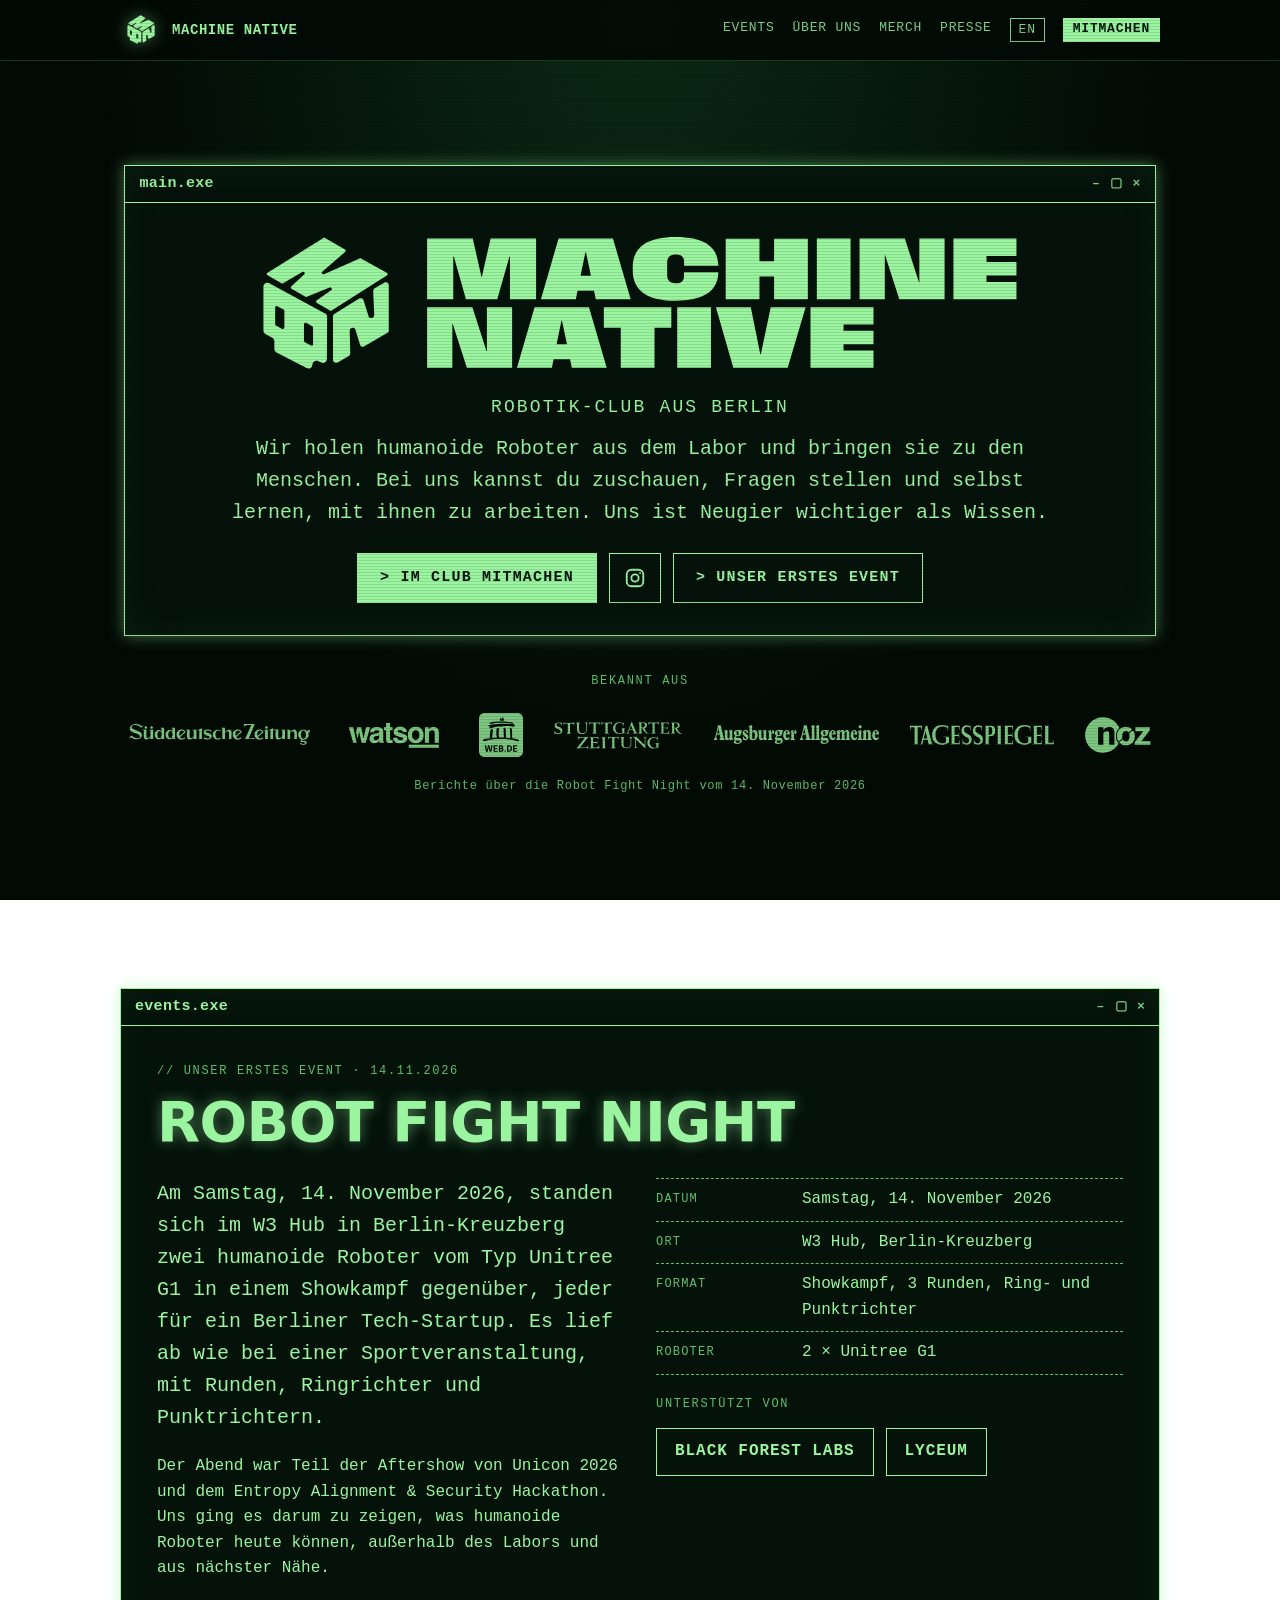
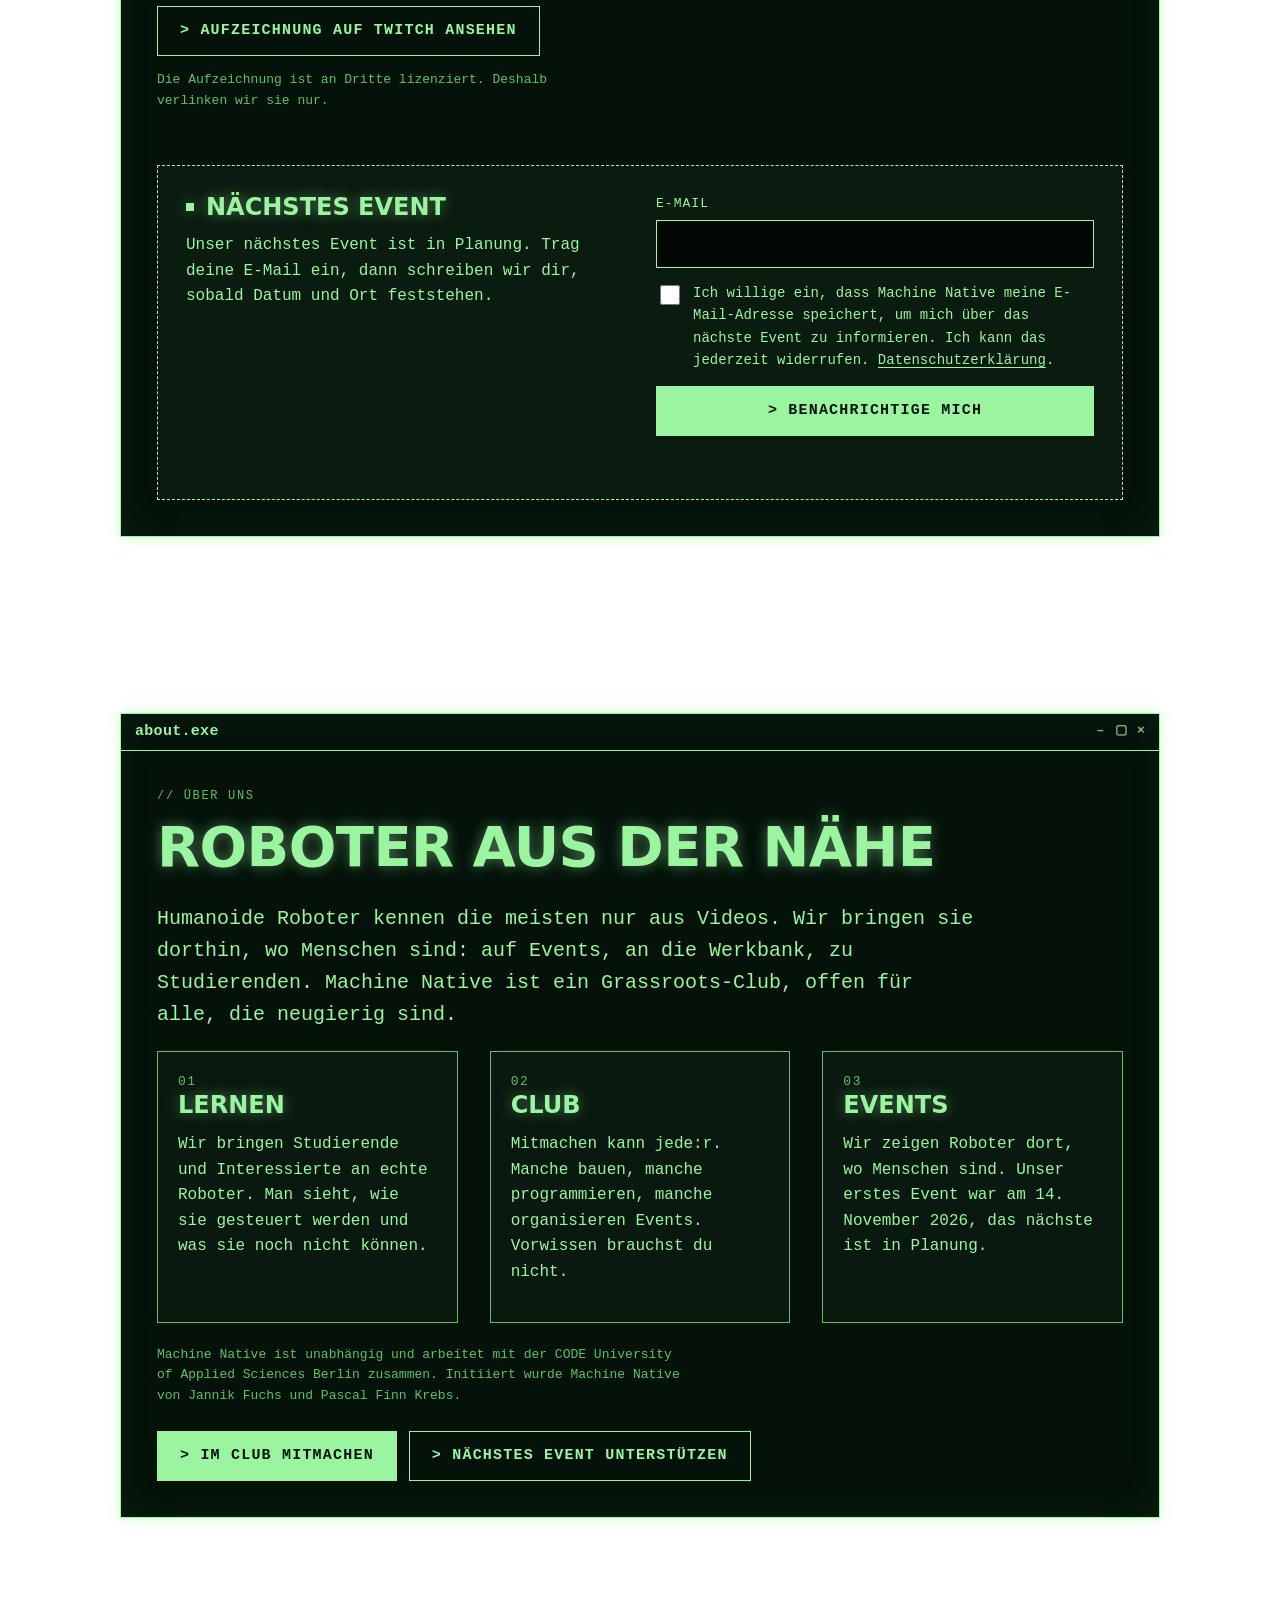
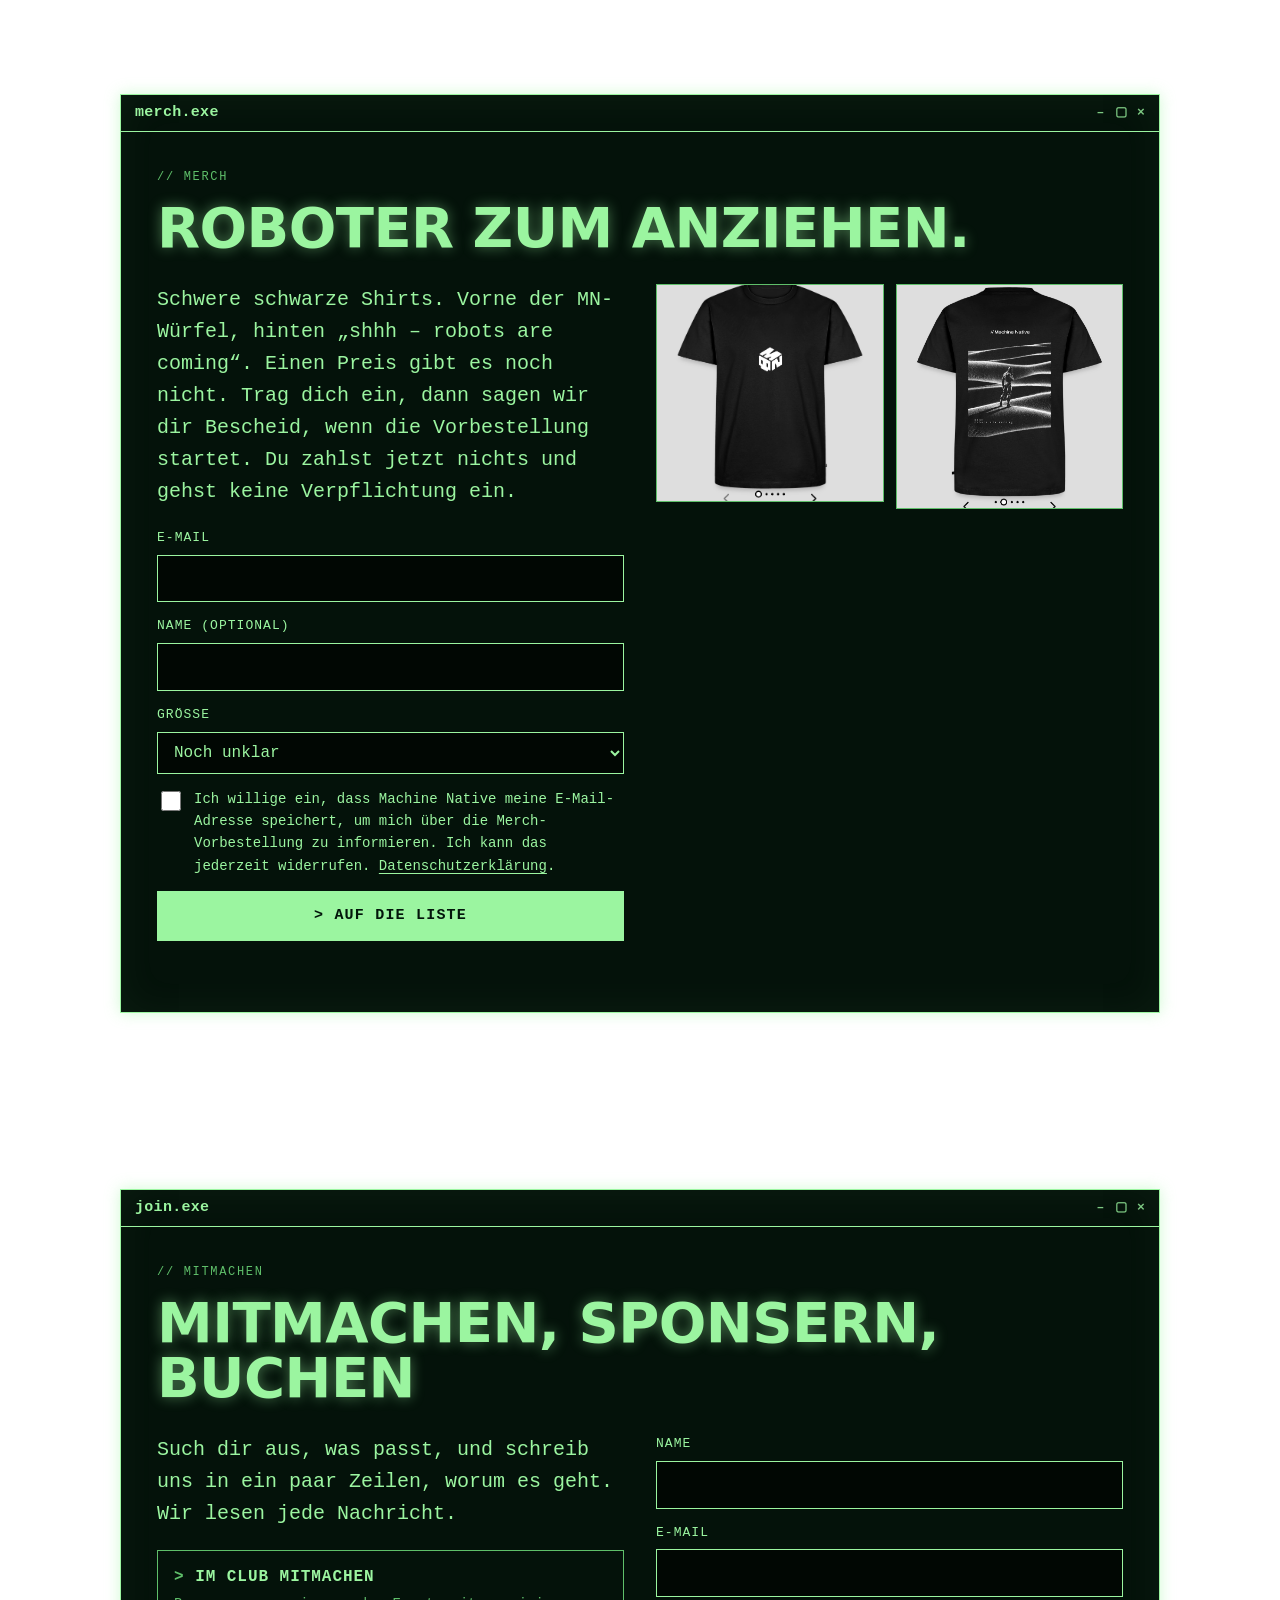
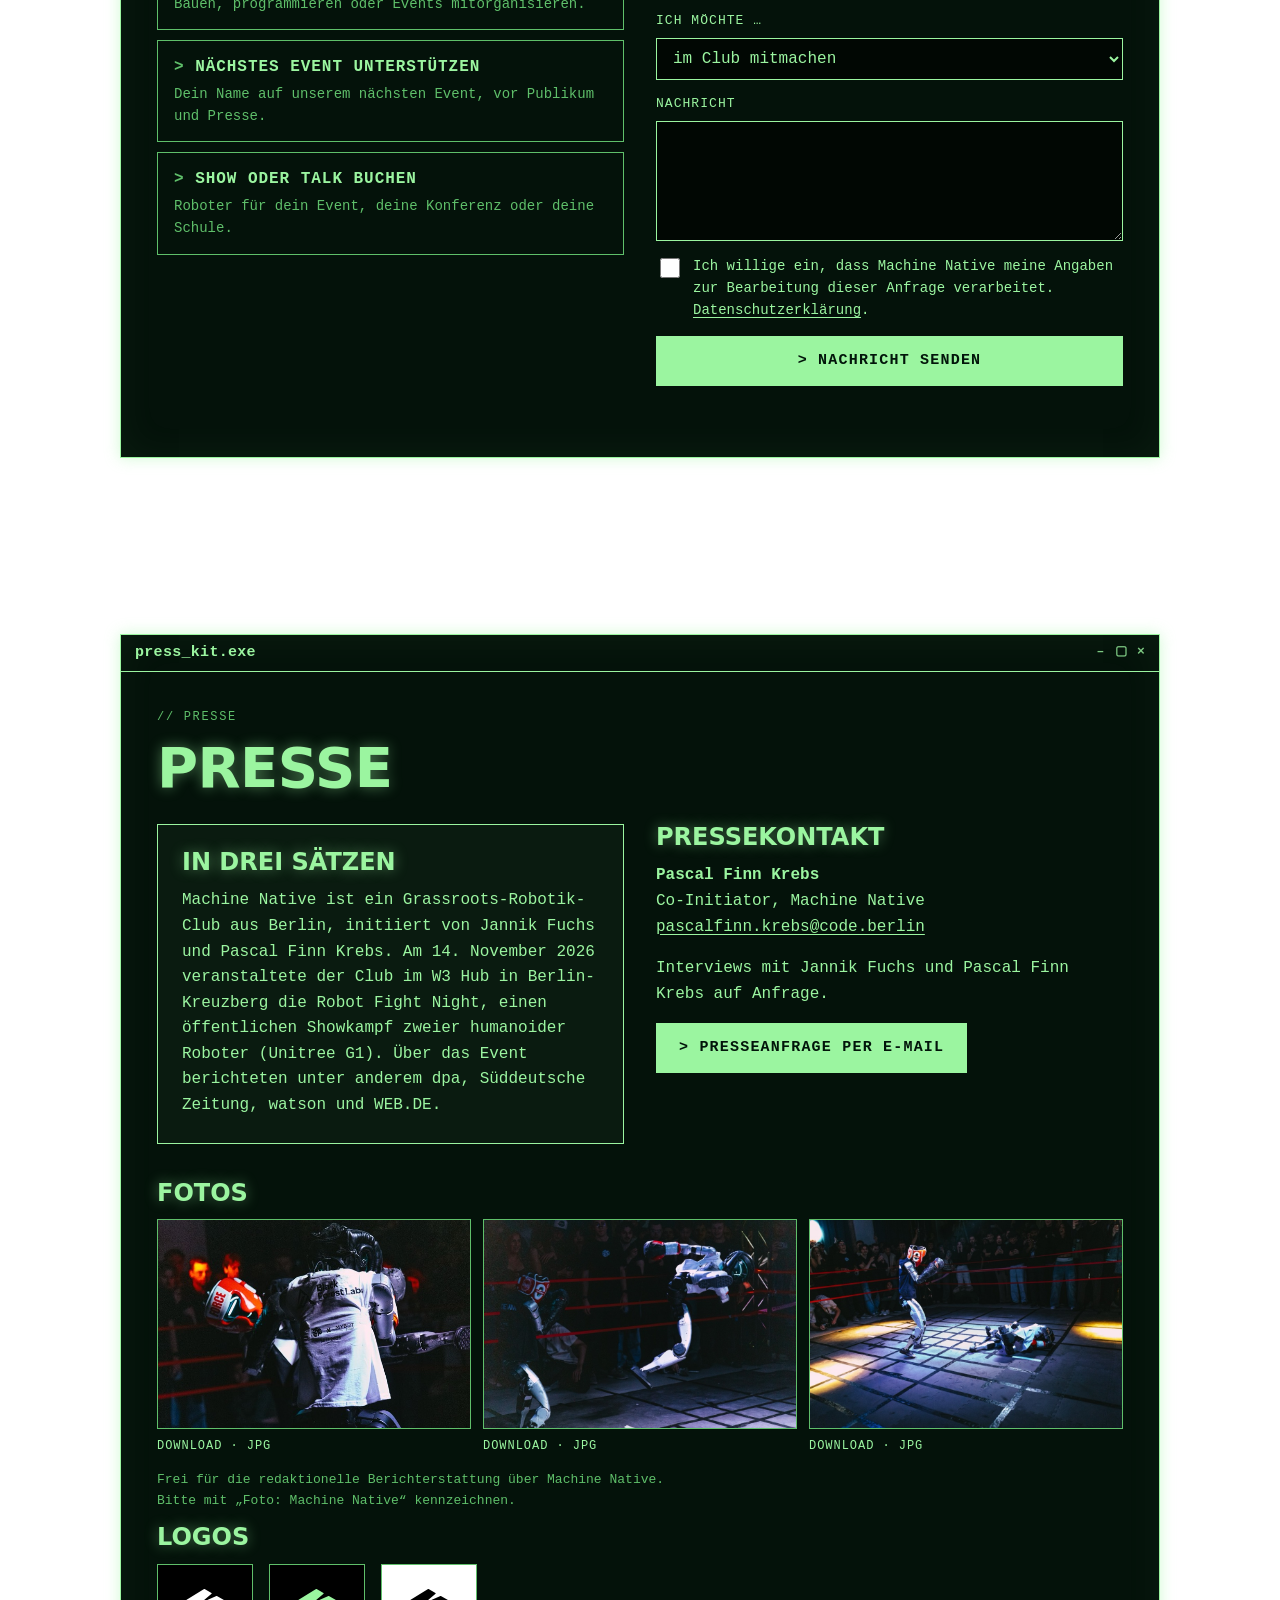
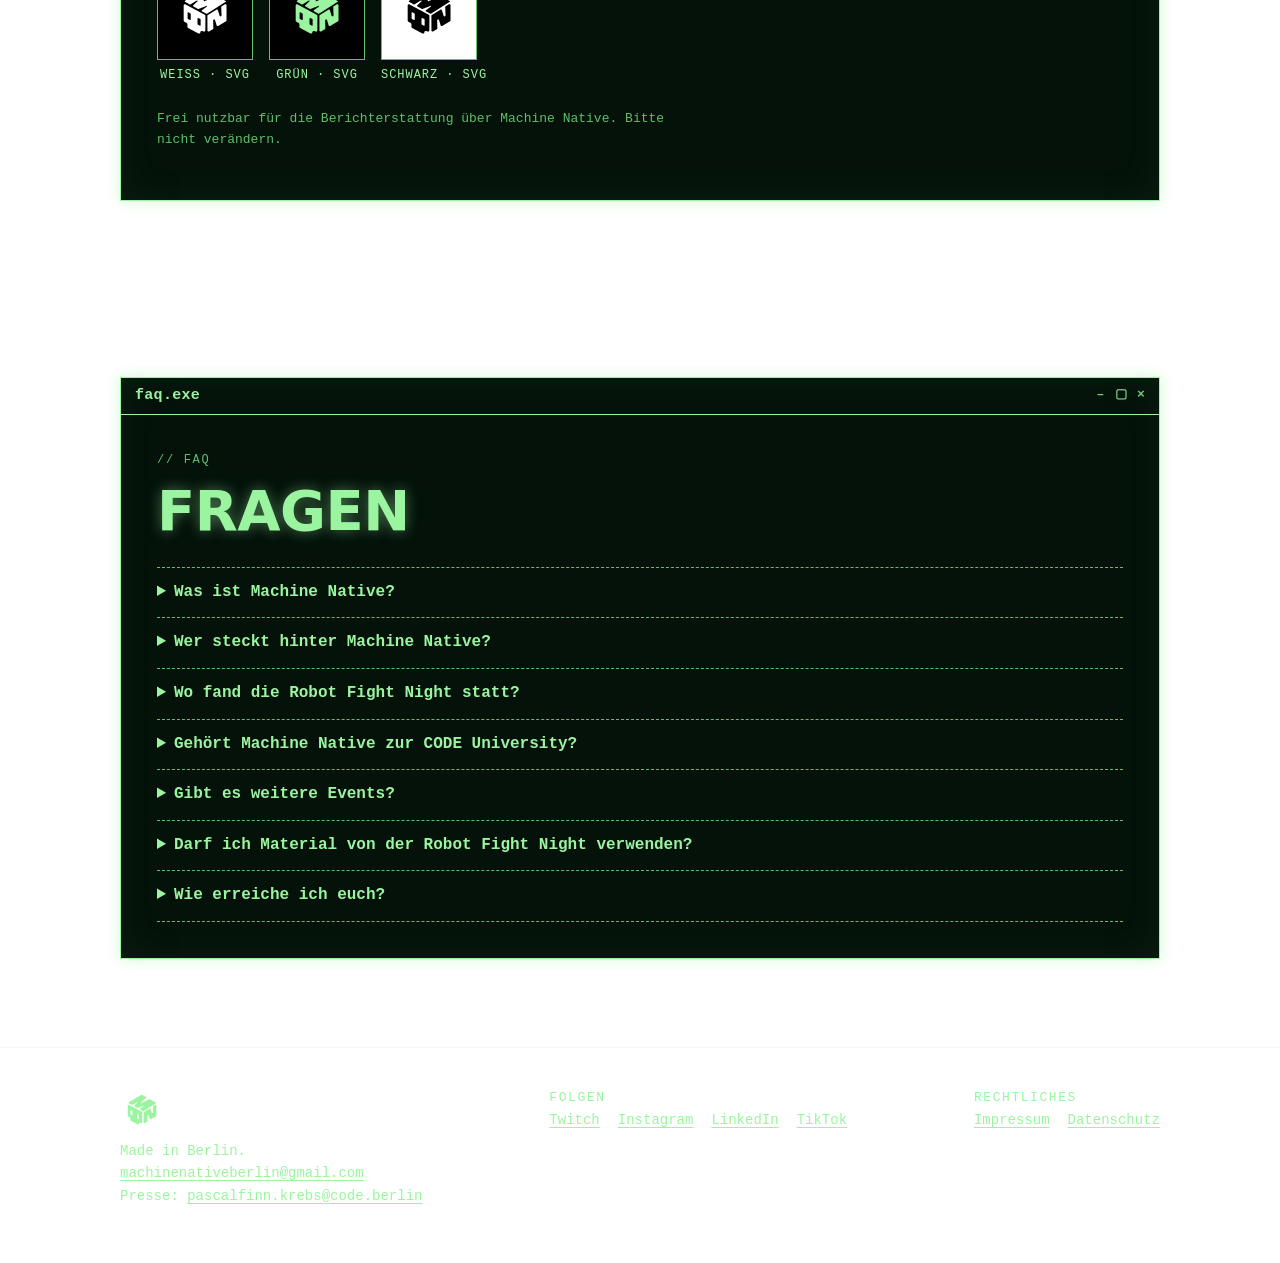
==== commit f7f19dd7: "Add Tagesspiegel to press logos Co-Authored-By: Claude Opus 5.5 <noreply@anthropic.com>" ====
--- a/de/index.html
+++ b/de/index.html
@@ -23,7 +23,7 @@
 <link rel="icon" href="/assets/logo-green.svg" type="image/svg+xml">
 <link rel="stylesheet" href="/assets/style.css">
 <script>document.documentElement.classList.add("js")</script>
-<script type="application/ld+json">[{"@context":"https://schema.org","@type":"Organization","@id":"https://www.machine-native.com/#org","name":"Machine Native","alternateName":["Machine Native Berlin","MN Berlin"],"url":"https://www.machine-native.com/","logo":"https://www.machine-native.com/assets/logo-green.svg","email":"machinenativeberlin@gmail.com","description":"Machine Native ist ein Robotik-Club aus Berlin. Wir holen humanoide Roboter aus dem Labor und bringen sie zu den Menschen. Unser erstes Event war die Robot Fight Night am 14. November 2026 in Kreuzberg.","address":{"@type":"PostalAddress","addressLocality":"Berlin","addressCountry":"DE"},"founder":[{"@type":"Person","@id":"https://www.machine-native.com/#jannik-fuchs","name":"Jannik Fuchs","jobTitle":"Co-Initiator","worksFor":{"@id":"https://www.machine-native.com/#org"},"sameAs":["https://www.linkedin.com/in/jannik-fuchs-31487224a"]},{"@type":"Person","@id":"https://www.machine-native.com/#pascal-finn-krebs","name":"Pascal Finn Krebs","jobTitle":"Co-Initiator","worksFor":{"@id":"https://www.machine-native.com/#org"},"sameAs":["https://www.linkedin.com/in/pascal-finn-krebs"]}],"contactPoint":{"@type":"ContactPoint","contactType":"press","email":"pascalfinn.krebs@code.berlin","name":"Pascal Finn Krebs"},"knowsAbout":["Robotics","Humanoid robots","Robot boxing","Robotik","Roboter"],"sameAs":["https://www.twitch.tv/machinenative","https://www.instagram.com/machinenative","https://www.linkedin.com/company/machine-native","https://www.tiktok.com/@machine.native"]},{"@context":"https://schema.org","@type":"SportsEvent","name":"Robot Fight Night","alternateName":"Roboter-Boxkampf Berlin","description":"Am Samstag, 14. November 2026, standen sich im W3 Hub in Berlin-Kreuzberg zwei humanoide Roboter vom Typ Unitree G1 in einem Showkampf gegenüber, jeder für ein Berliner Tech-Startup. Es lief ab wie bei einer Sportveranstaltung, mit Runden, Ringrichter und Punktrichtern.","startDate":"2026-11-14T22:30:00+01:00","eventStatus":"https://schema.org/EventScheduled","eventAttendanceMode":"https://schema.org/OfflineEventAttendanceMode","inLanguage":"de","location":{"@type":"Place","name":"W3 Hub","address":{"@type":"PostalAddress","addressLocality":"Berlin","addressRegion":"Kreuzberg","addressCountry":"DE"}},"organizer":[{"@id":"https://www.machine-native.com/#org"},{"@id":"https://www.machine-native.com/#jannik-fuchs"},{"@id":"https://www.machine-native.com/#pascal-finn-krebs"}],"sponsor":[{"@type":"Organization","name":"Black Forest Labs"},{"@type":"Organization","name":"Lyceum"}],"subjectOf":[{"@type":"VideoObject","name":"Boxen ohne Menschen: Zwei Roboter kämpfen in Berlin um den Sieg","url":"https://www.sueddeutsche.de/panorama/boxen-ohne-menschen-zwei-roboter-kaempfen-in-berlin-um-den-sieg-li.3580808","publisher":{"@type":"Organization","name":"Süddeutsche Zeitung"}},{"@type":"VideoObject","name":"Boxen ohne Menschen: Zwei Roboter kämpfen in Berlin um den Sieg","url":"https://web.de/magazine/wissen/videos/wissenschaft-technik/roboter-kaempfen-berlin-sieg-42947954","publisher":{"@type":"Organization","name":"WEB.DE"}},{"@type":"VideoObject","name":"Boxen ohne Menschen: Zwei Roboter kämpfen in Berlin um den Sieg","url":"https://www.youtube.com/watch?v=Tl415tUNTS0","publisher":{"@type":"Organization","name":"Stuttgarter Zeitung"}},{"@type":"VideoObject","name":"Boxen ohne Menschen: Zwei Roboter kämpfen in Berlin um den Sieg","url":"https://www.noz.de/videos/video/Boxen-ohne-Menschen-Zwei-Roboter-k%C3%A4mpfen-in-Berlin-um-den-Sieg-51751649","publisher":{"@type":"Organization","name":"NOZ"}}]},{"@context":"https://schema.org","@type":"FAQPage","inLanguage":"de","mainEntity":[{"@type":"Question","name":"Was ist Machine Native?","acceptedAnswer":{"@type":"Answer","text":"Ein Robotik-Club aus Berlin. Wir bringen Studierende und Interessierte an echte humanoide Roboter und veranstalten öffentliche Roboter-Events."}},{"@type":"Question","name":"Wer steckt hinter Machine Native?","acceptedAnswer":{"@type":"Answer","text":"Initiiert wurde der Club von Jannik Fuchs und Pascal Finn Krebs."}},{"@type":"Question","name":"Wo fand die Robot Fight Night statt?","acceptedAnswer":{"@type":"Answer","text":"Im W3 Hub in Berlin-Kreuzberg, am 14. November 2026, bei der Aftershow von Unicon 2026 und dem Entropy Alignment & Security Hackathon. Zwei humanoide Roboter traten dort in einem Show-Boxkampf an."}},{"@type":"Question","name":"Gehört Machine Native zur CODE University?","acceptedAnswer":{"@type":"Answer","text":"Nein. Wir sind unabhängig und arbeiten mit der CODE University of Applied Sciences Berlin zusammen."}},{"@type":"Question","name":"Gibt es weitere Events?","acceptedAnswer":{"@type":"Answer","text":"Ja, das nächste ist in Planung. Trag dich im Bereich Events ein, dann bekommst du den Termin per E-Mail."}},{"@type":"Question","name":"Darf ich Material von der Robot Fight Night verwenden?","acceptedAnswer":{"@type":"Answer","text":"Die Aufzeichnung ist an Dritte lizenziert, bitte verlinke sie. Pressefotos findest du im Pressebereich. Für alles andere schreib an pascalfinn.krebs@code.berlin."}},{"@type":"Question","name":"Wie erreiche ich euch?","acceptedAnswer":{"@type":"Answer","text":"Allgemein: machinenativeberlin@gmail.com. Presse: pascalfinn.krebs@code.berlin."}}]}]</script>
+<script type="application/ld+json">[{"@context":"https://schema.org","@type":"Organization","@id":"https://www.machine-native.com/#org","name":"Machine Native","alternateName":["Machine Native Berlin","MN Berlin"],"url":"https://www.machine-native.com/","logo":"https://www.machine-native.com/assets/logo-green.svg","email":"machinenativeberlin@gmail.com","description":"Machine Native ist ein Robotik-Club aus Berlin. Wir holen humanoide Roboter aus dem Labor und bringen sie zu den Menschen. Unser erstes Event war die Robot Fight Night am 14. November 2026 in Kreuzberg.","address":{"@type":"PostalAddress","addressLocality":"Berlin","addressCountry":"DE"},"founder":[{"@type":"Person","@id":"https://www.machine-native.com/#jannik-fuchs","name":"Jannik Fuchs","jobTitle":"Co-Initiator","worksFor":{"@id":"https://www.machine-native.com/#org"},"sameAs":["https://www.linkedin.com/in/jannik-fuchs-31487224a"]},{"@type":"Person","@id":"https://www.machine-native.com/#pascal-finn-krebs","name":"Pascal Finn Krebs","jobTitle":"Co-Initiator","worksFor":{"@id":"https://www.machine-native.com/#org"},"sameAs":["https://www.linkedin.com/in/pascal-finn-krebs"]}],"contactPoint":{"@type":"ContactPoint","contactType":"press","email":"pascalfinn.krebs@code.berlin","name":"Pascal Finn Krebs"},"knowsAbout":["Robotics","Humanoid robots","Robot boxing","Robotik","Roboter"],"sameAs":["https://www.twitch.tv/machinenative","https://www.instagram.com/machinenative","https://www.linkedin.com/company/machine-native","https://www.tiktok.com/@machine.native"]},{"@context":"https://schema.org","@type":"SportsEvent","name":"Robot Fight Night","alternateName":"Roboter-Boxkampf Berlin","description":"Am Samstag, 14. November 2026, standen sich im W3 Hub in Berlin-Kreuzberg zwei humanoide Roboter vom Typ Unitree G1 in einem Showkampf gegenüber, jeder für ein Berliner Tech-Startup. Es lief ab wie bei einer Sportveranstaltung, mit Runden, Ringrichter und Punktrichtern.","startDate":"2026-11-14T22:30:00+01:00","eventStatus":"https://schema.org/EventScheduled","eventAttendanceMode":"https://schema.org/OfflineEventAttendanceMode","inLanguage":"de","location":{"@type":"Place","name":"W3 Hub","address":{"@type":"PostalAddress","addressLocality":"Berlin","addressRegion":"Kreuzberg","addressCountry":"DE"}},"organizer":[{"@id":"https://www.machine-native.com/#org"},{"@id":"https://www.machine-native.com/#jannik-fuchs"},{"@id":"https://www.machine-native.com/#pascal-finn-krebs"}],"sponsor":[{"@type":"Organization","name":"Black Forest Labs"},{"@type":"Organization","name":"Lyceum"}],"subjectOf":[{"@type":"VideoObject","name":"Boxen ohne Menschen: Zwei Roboter kämpfen in Berlin um den Sieg","url":"https://www.sueddeutsche.de/panorama/boxen-ohne-menschen-zwei-roboter-kaempfen-in-berlin-um-den-sieg-li.3580808","publisher":{"@type":"Organization","name":"Süddeutsche Zeitung"}},{"@type":"VideoObject","name":"Boxen ohne Menschen: Zwei Roboter kämpfen in Berlin um den Sieg","url":"https://web.de/magazine/wissen/videos/wissenschaft-technik/roboter-kaempfen-berlin-sieg-42947954","publisher":{"@type":"Organization","name":"WEB.DE"}},{"@type":"VideoObject","name":"Boxen ohne Menschen: Zwei Roboter kämpfen in Berlin um den Sieg","url":"https://www.youtube.com/watch?v=Tl415tUNTS0","publisher":{"@type":"Organization","name":"Stuttgarter Zeitung"}},{"@type":"VideoObject","name":"Boxen ohne Menschen: Zwei Roboter kämpfen in Berlin um den Sieg","url":"https://www.youtube.com/watch?v=g8Rgn8hKUPI","publisher":{"@type":"Organization","name":"Der Tagesspiegel"}},{"@type":"VideoObject","name":"Boxen ohne Menschen: Zwei Roboter kämpfen in Berlin um den Sieg","url":"https://www.noz.de/videos/video/Boxen-ohne-Menschen-Zwei-Roboter-k%C3%A4mpfen-in-Berlin-um-den-Sieg-51751649","publisher":{"@type":"Organization","name":"NOZ"}}]},{"@context":"https://schema.org","@type":"FAQPage","inLanguage":"de","mainEntity":[{"@type":"Question","name":"Was ist Machine Native?","acceptedAnswer":{"@type":"Answer","text":"Ein Robotik-Club aus Berlin. Wir bringen Studierende und Interessierte an echte humanoide Roboter und veranstalten öffentliche Roboter-Events."}},{"@type":"Question","name":"Wer steckt hinter Machine Native?","acceptedAnswer":{"@type":"Answer","text":"Initiiert wurde der Club von Jannik Fuchs und Pascal Finn Krebs."}},{"@type":"Question","name":"Wo fand die Robot Fight Night statt?","acceptedAnswer":{"@type":"Answer","text":"Im W3 Hub in Berlin-Kreuzberg, am 14. November 2026, bei der Aftershow von Unicon 2026 und dem Entropy Alignment & Security Hackathon. Zwei humanoide Roboter traten dort in einem Show-Boxkampf an."}},{"@type":"Question","name":"Gehört Machine Native zur CODE University?","acceptedAnswer":{"@type":"Answer","text":"Nein. Wir sind unabhängig und arbeiten mit der CODE University of Applied Sciences Berlin zusammen."}},{"@type":"Question","name":"Gibt es weitere Events?","acceptedAnswer":{"@type":"Answer","text":"Ja, das nächste ist in Planung. Trag dich im Bereich Events ein, dann bekommst du den Termin per E-Mail."}},{"@type":"Question","name":"Darf ich Material von der Robot Fight Night verwenden?","acceptedAnswer":{"@type":"Answer","text":"Die Aufzeichnung ist an Dritte lizenziert, bitte verlinke sie. Pressefotos findest du im Pressebereich. Für alles andere schreib an pascalfinn.krebs@code.berlin."}},{"@type":"Question","name":"Wie erreiche ich euch?","acceptedAnswer":{"@type":"Answer","text":"Allgemein: machinenativeberlin@gmail.com. Presse: pascalfinn.krebs@code.berlin."}}]}]</script>
 </head>
 <body>
 <a class="skip" href="#main">Zum Inhalt springen</a>
@@ -39,7 +39,7 @@
 
 <section class="hero"><div class="wrap">
 <div class="win "><div class="win-bar"><span>main.exe</span><span class="ctl" aria-hidden="true"><span>–</span><span>▢</span><span>×</span></span></div><div class="win-body"><h1 class="mark"><span class="full-logo" aria-hidden="true"></span><span class="sr">Machine Native</span></h1><p class="sub">Robotik-Club aus Berlin</p><p class="lede">Wir holen humanoide Roboter aus dem Labor und bringen sie zu den Menschen. Bei uns kannst du zuschauen, Fragen stellen und selbst lernen, mit ihnen zu arbeiten. Uns ist Neugier wichtiger als Wissen.</p><div class="btns"><a class="btn" href="#join" data-topic="join">Im Club mitmachen</a><a class="btn ghost icon" href="https://www.instagram.com/machinenative" target="_blank" rel="noopener" aria-label="Machine Native auf Instagram" title="Machine Native auf Instagram"><svg viewBox="0 0 24 24" width="22" height="22" fill="none" stroke="currentColor" stroke-width="2" aria-hidden="true"><rect x="3" y="3" width="18" height="18" rx="5"/><circle cx="12" cy="12" r="4"/><circle cx="17.5" cy="6.5" r="1" fill="currentColor" stroke="none"/></svg></a><a class="btn ghost" href="#events">Unser erstes Event</a></div></div></div>
-<div class="seen" aria-labelledby="seen-h"><p class="eyebrow" id="seen-h">Bekannt aus</p><ul><li><a href="https://www.sueddeutsche.de/panorama/boxen-ohne-menschen-zwei-roboter-kaempfen-in-berlin-um-den-sieg-li.3580808" target="_blank" rel="noopener" aria-label="Süddeutsche Zeitung" title="Süddeutsche Zeitung"><span class="logo" style="--h:21px;--r:8.623;--src:url(/assets/outlets/sz.svg)"></span></a></li><li><span role="img" aria-label="watson" title="watson"><span class="logo" style="--h:34px;--r:3.169;--src:url(/assets/outlets/watson.svg)"></span></span></li><li><a href="https://web.de/magazine/wissen/videos/wissenschaft-technik/roboter-kaempfen-berlin-sieg-42947954" target="_blank" rel="noopener" aria-label="WEB.DE" title="WEB.DE"><span class="logo" style="--h:44px;--r:1;--src:url(/assets/outlets/webde.svg)"></span></a></li><li><a href="https://www.youtube.com/watch?v=Tl415tUNTS0" target="_blank" rel="noopener" aria-label="Stuttgarter Zeitung" title="Stuttgarter Zeitung"><span class="logo" style="--h:28px;--r:4.6;--src:url(/assets/outlets/stuttgarter-zeitung.svg)"></span></a></li><li><span role="img" aria-label="Augsburger Allgemeine" title="Augsburger Allgemeine"><span class="logo" style="--h:19px;--r:8.691;--src:url(/assets/outlets/augsburger-allgemeine.svg)"></span></span></li><li><a href="https://www.noz.de/videos/video/Boxen-ohne-Menschen-Zwei-Roboter-k%C3%A4mpfen-in-Berlin-um-den-Sieg-51751649" target="_blank" rel="noopener" aria-label="NOZ" title="NOZ"><span class="logo" style="--h:36px;--r:1.844;--src:url(/assets/outlets/noz.svg)"></span></a></li></ul><p class="seen-note">Berichte über die Robot Fight Night vom 14. November 2026</p></div>
+<div class="seen" aria-labelledby="seen-h"><p class="eyebrow" id="seen-h">Bekannt aus</p><ul><li><a href="https://www.sueddeutsche.de/panorama/boxen-ohne-menschen-zwei-roboter-kaempfen-in-berlin-um-den-sieg-li.3580808" target="_blank" rel="noopener" aria-label="Süddeutsche Zeitung" title="Süddeutsche Zeitung"><span class="logo" style="--h:21px;--r:8.623;--src:url(/assets/outlets/sz.svg)"></span></a></li><li><span role="img" aria-label="watson" title="watson"><span class="logo" style="--h:34px;--r:3.169;--src:url(/assets/outlets/watson.svg)"></span></span></li><li><a href="https://web.de/magazine/wissen/videos/wissenschaft-technik/roboter-kaempfen-berlin-sieg-42947954" target="_blank" rel="noopener" aria-label="WEB.DE" title="WEB.DE"><span class="logo" style="--h:44px;--r:1;--src:url(/assets/outlets/webde.svg)"></span></a></li><li><a href="https://www.youtube.com/watch?v=Tl415tUNTS0" target="_blank" rel="noopener" aria-label="Stuttgarter Zeitung" title="Stuttgarter Zeitung"><span class="logo" style="--h:28px;--r:4.6;--src:url(/assets/outlets/stuttgarter-zeitung.svg)"></span></a></li><li><span role="img" aria-label="Augsburger Allgemeine" title="Augsburger Allgemeine"><span class="logo" style="--h:19px;--r:8.691;--src:url(/assets/outlets/augsburger-allgemeine.svg)"></span></span></li><li><a href="https://www.youtube.com/watch?v=g8Rgn8hKUPI" target="_blank" rel="noopener" aria-label="Der Tagesspiegel" title="Der Tagesspiegel"><span class="logo" style="--h:20px;--r:7.186;--src:url(/assets/outlets/tagesspiegel.svg)"></span></a></li><li><a href="https://www.noz.de/videos/video/Boxen-ohne-Menschen-Zwei-Roboter-k%C3%A4mpfen-in-Berlin-um-den-Sieg-51751649" target="_blank" rel="noopener" aria-label="NOZ" title="NOZ"><span class="logo" style="--h:36px;--r:1.844;--src:url(/assets/outlets/noz.svg)"></span></a></li></ul><p class="seen-note">Berichte über die Robot Fight Night vom 14. November 2026</p></div>
 </div></section>
 
 <section id="events"><div class="wrap">
--- a/assets/style.css
+++ b/assets/style.css
@@ -132,13 +132,13 @@
 @keyframes fadeUp { from { opacity: 0; transform: translateY(12px); } to { opacity: 1; transform: translateY(0); } }
 
 /* as seen on */
-.seen { text-align: center; margin: clamp(16px, 4vh, 48px) auto 0; max-width: 1040px; width: 100%; }
+.seen { text-align: center; margin: clamp(16px, 4vh, 48px) auto 0; max-width: 1180px; width: 100%; }
 .seen p { margin-left: auto; margin-right: auto; }
 .seen .eyebrow { margin-bottom: clamp(10px, 2vh, 18px); }
-.seen ul { list-style: none; margin: 0; padding: 0; display: flex; flex-wrap: wrap; justify-content: center; align-items: center; gap: 22px clamp(22px, 3.4vw, 42px); }
+.seen ul { list-style: none; margin: 0; padding: 0; display: flex; flex-wrap: wrap; justify-content: center; align-items: center; gap: 22px clamp(16px, 1.8vw, 24px); }
 .seen li { opacity: 0; animation: fadeUp .5s forwards; }
 .seen li:nth-child(1) { animation-delay: 1s; } .seen li:nth-child(2) { animation-delay: 1.08s; } .seen li:nth-child(3) { animation-delay: 1.16s; }
-.seen li:nth-child(4) { animation-delay: 1.24s; } .seen li:nth-child(5) { animation-delay: 1.32s; } .seen li:nth-child(6) { animation-delay: 1.4s; }
+.seen li:nth-child(4) { animation-delay: 1.24s; } .seen li:nth-child(5) { animation-delay: 1.32s; } .seen li:nth-child(6) { animation-delay: 1.4s; } .seen li:nth-child(7) { animation-delay: 1.48s; }
 .seen a, .seen li > span { display: block; padding: 4px; }
 .logo {
   display: block; height: var(--h); aspect-ratio: var(--r); max-width: 42vw; background: var(--g); opacity: .8;
@@ -244,8 +244,10 @@
   .hero .lede { font-size: 14px; line-height: 1.55; }
   .hero .btns { margin-top: 14px; gap: 10px; }
   .hero .btn { padding: 10px 18px; }
-  .seen ul { display: grid; grid-template-columns: repeat(3, 1fr); gap: 14px 8px; justify-items: center; align-items: center; }
-  .seen .logo { height: calc(var(--h) * .7); }
+  .seen ul { display: grid; grid-template-columns: repeat(8, minmax(0, 1fr)); gap: 14px 8px; justify-items: center; align-items: center; }
+  .seen li { grid-column: span 2; min-width: 0; max-width: 100%; }
+  .seen li:nth-child(5) { grid-column: 2 / span 2; } /* centre the 3 logos of the second row */
+  .seen .logo { height: calc(var(--h) * .7); max-width: 100%; }
   .g2, .g3, .next { grid-template-columns: 1fr; }
   .photos { grid-template-columns: 1fr 1fr; }
   .facts li { flex-direction: column; gap: 0; }
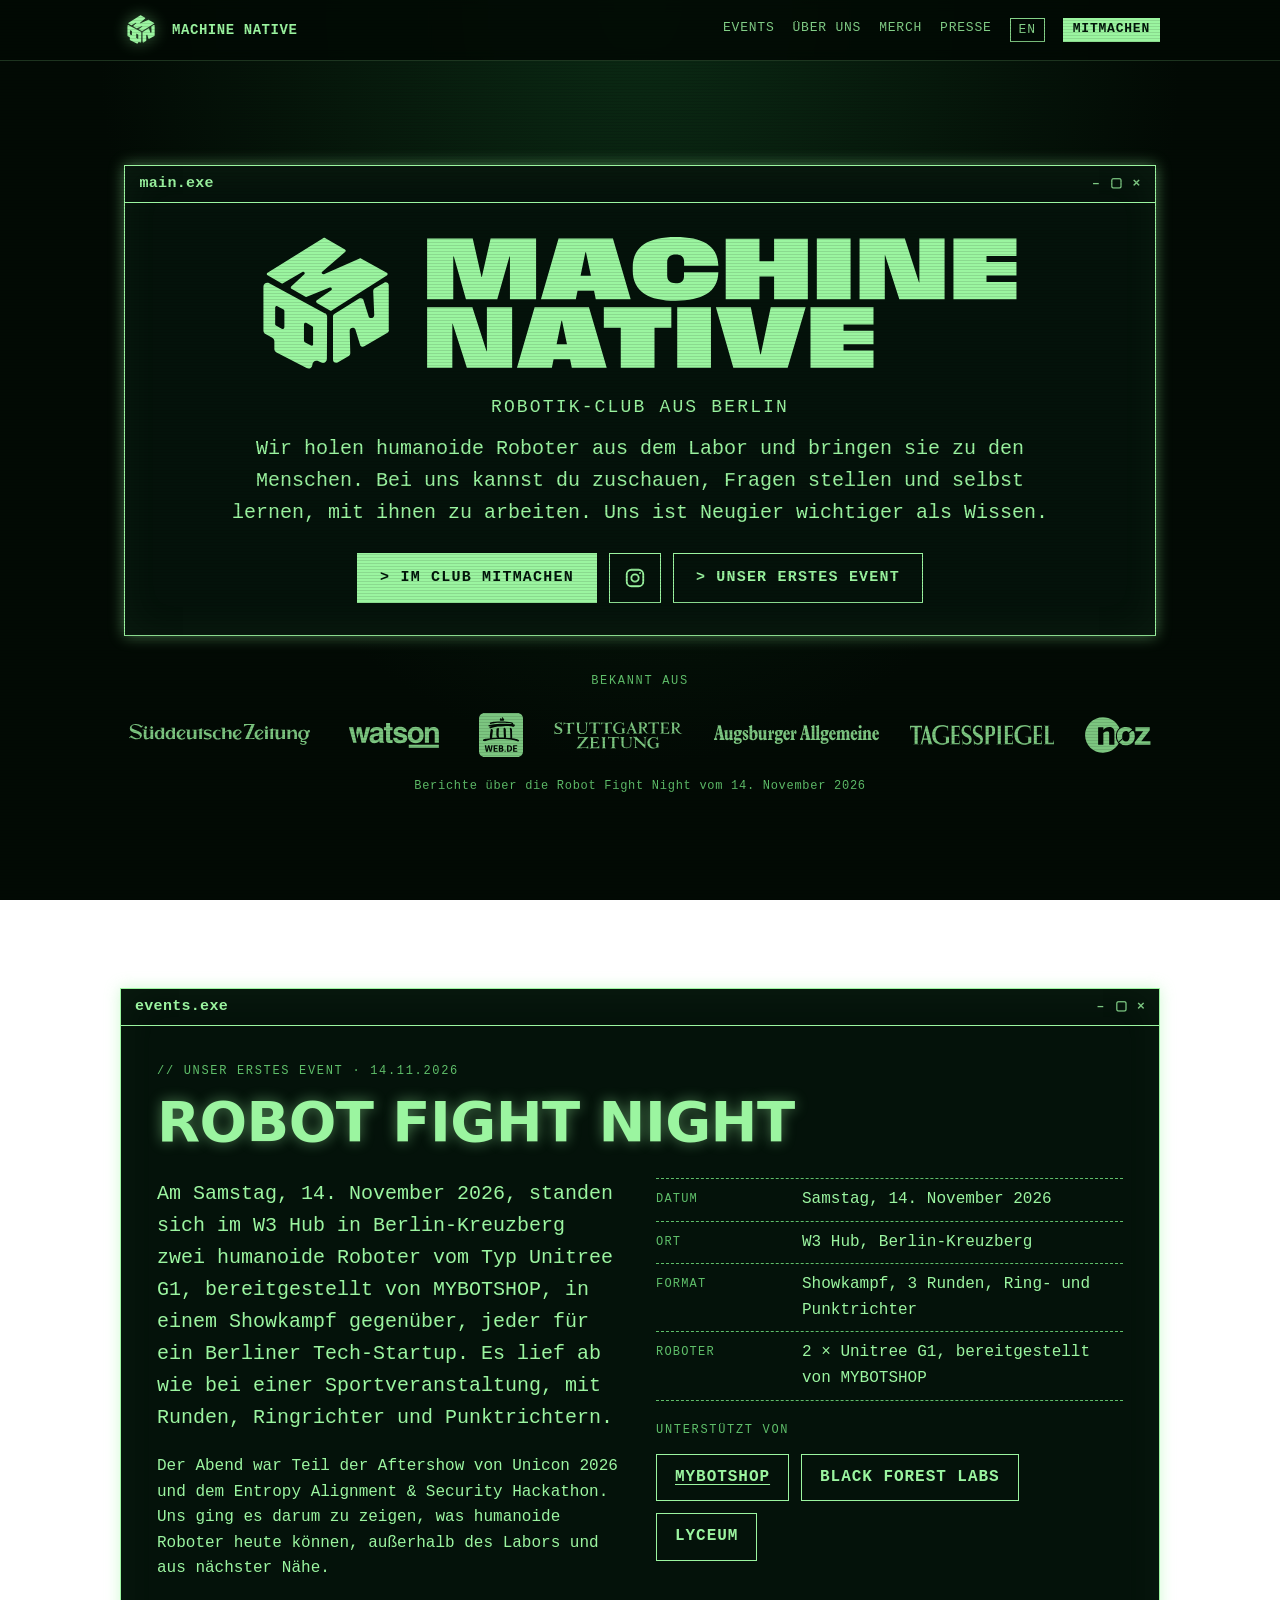
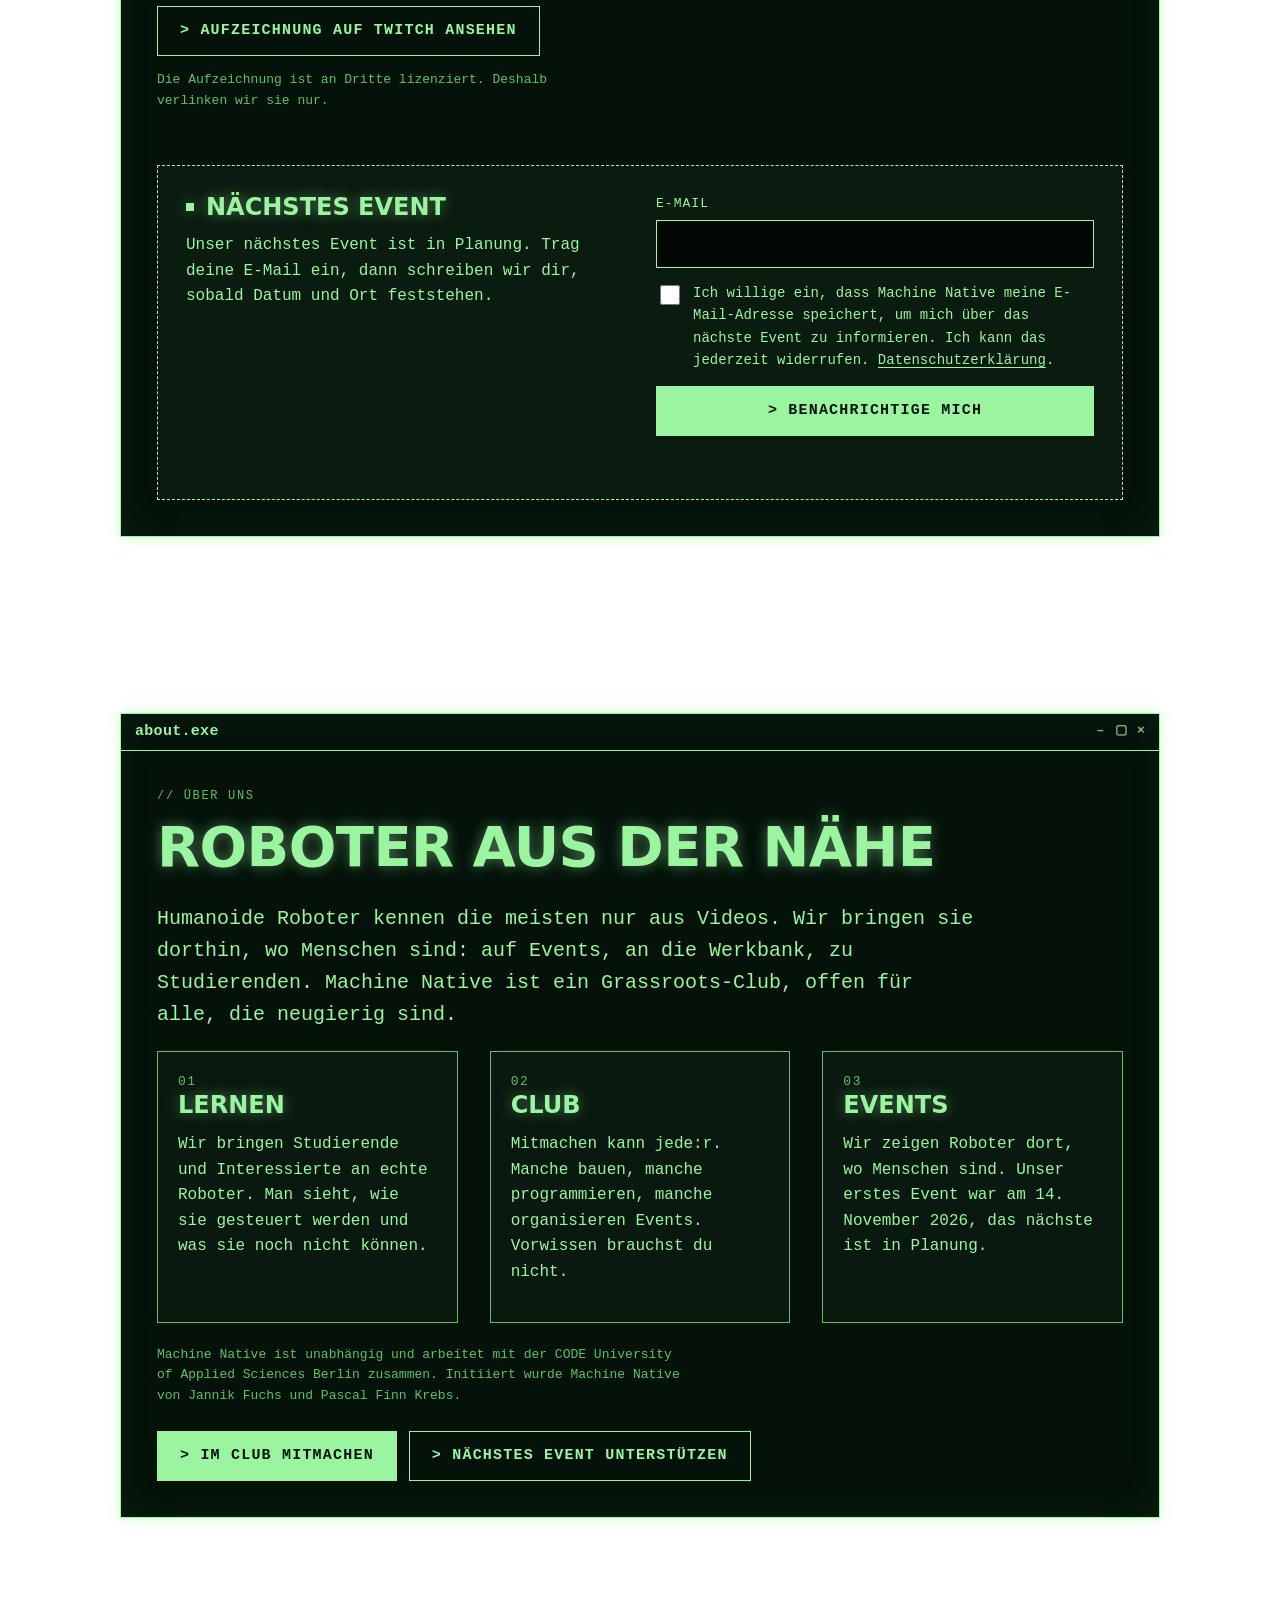
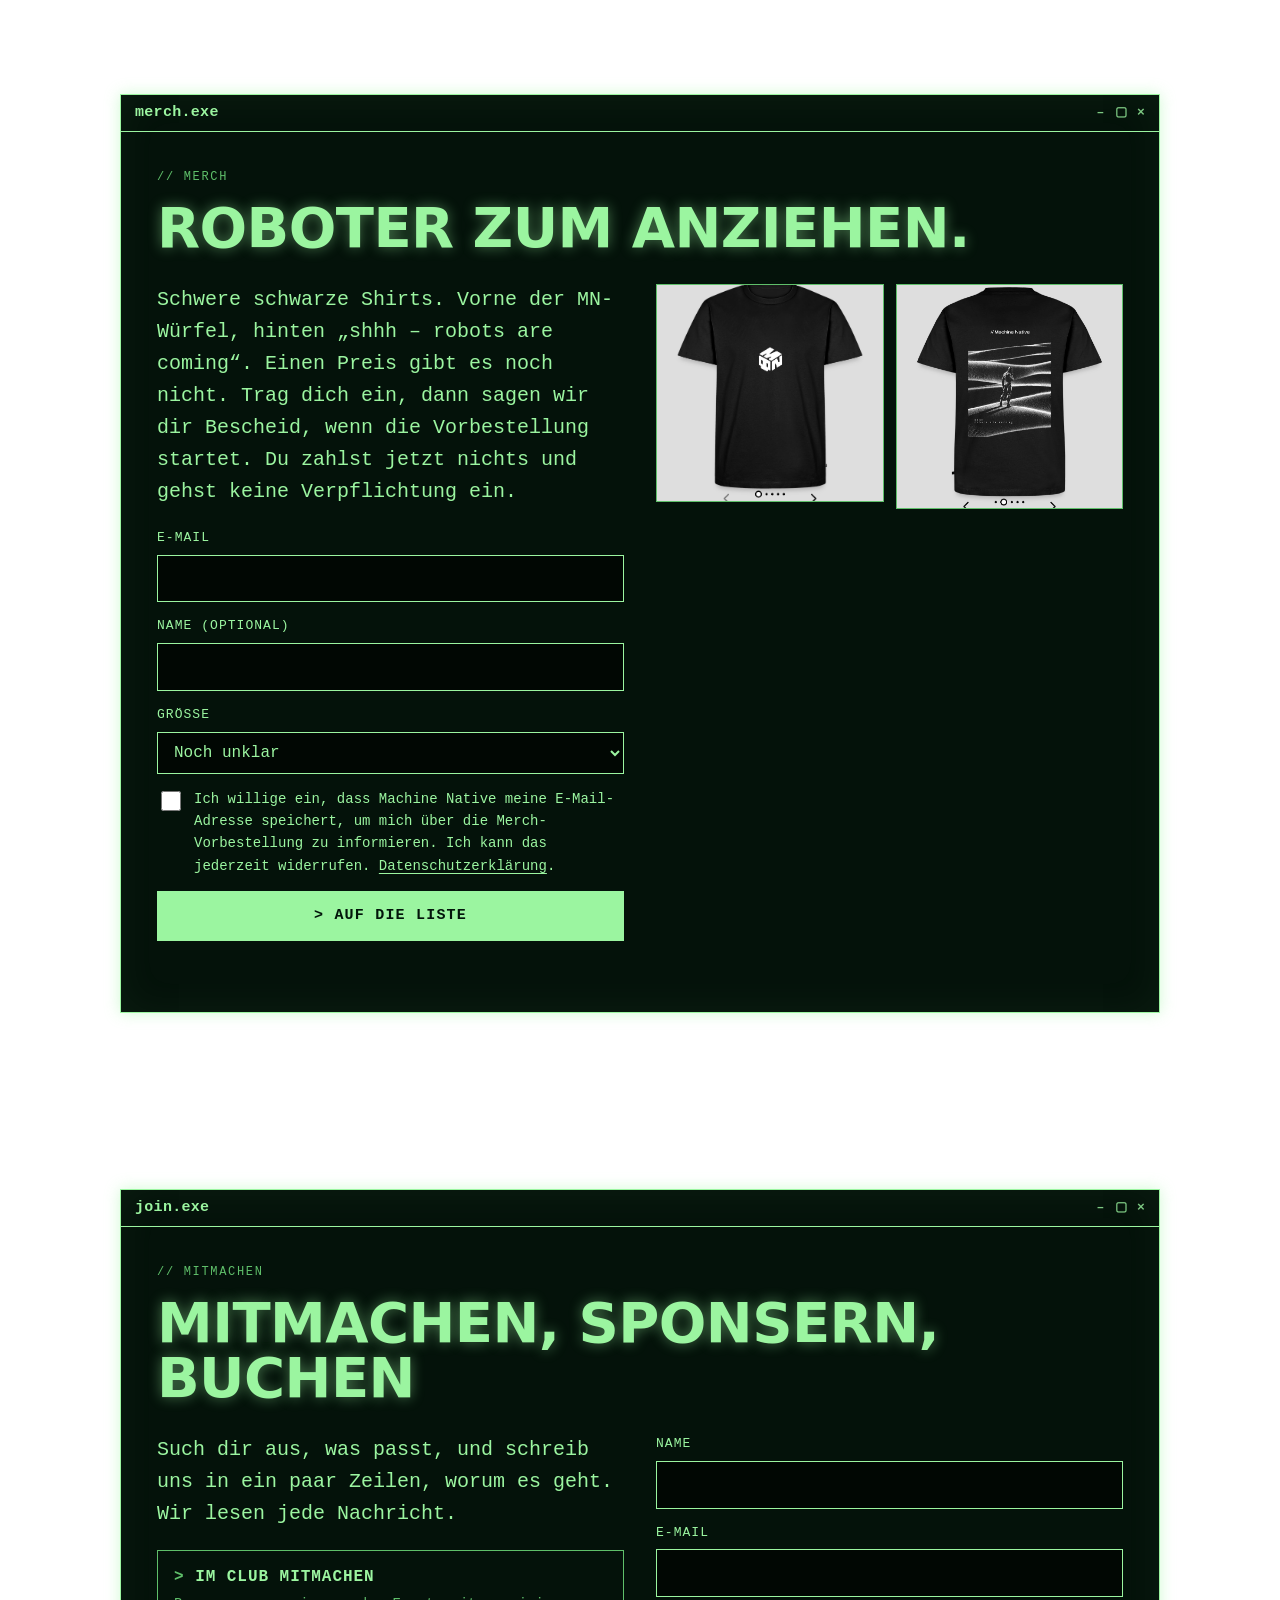
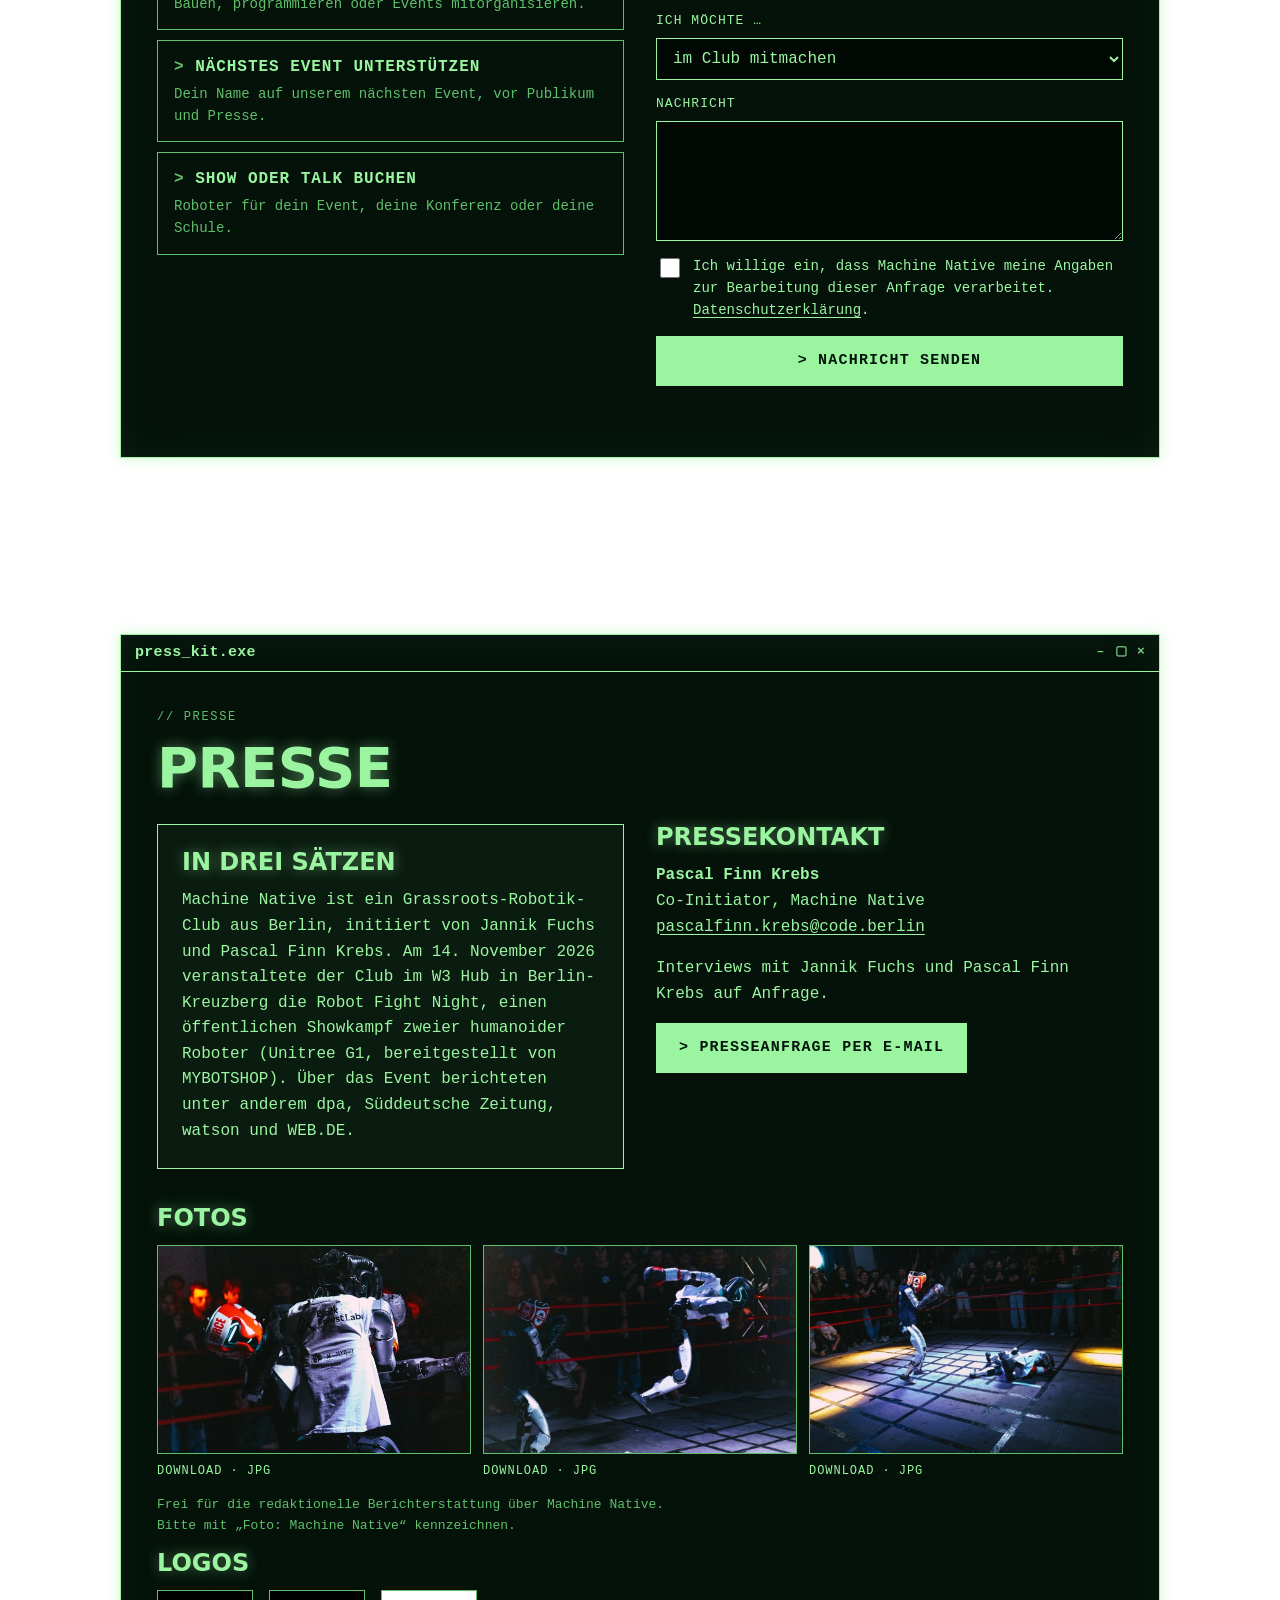
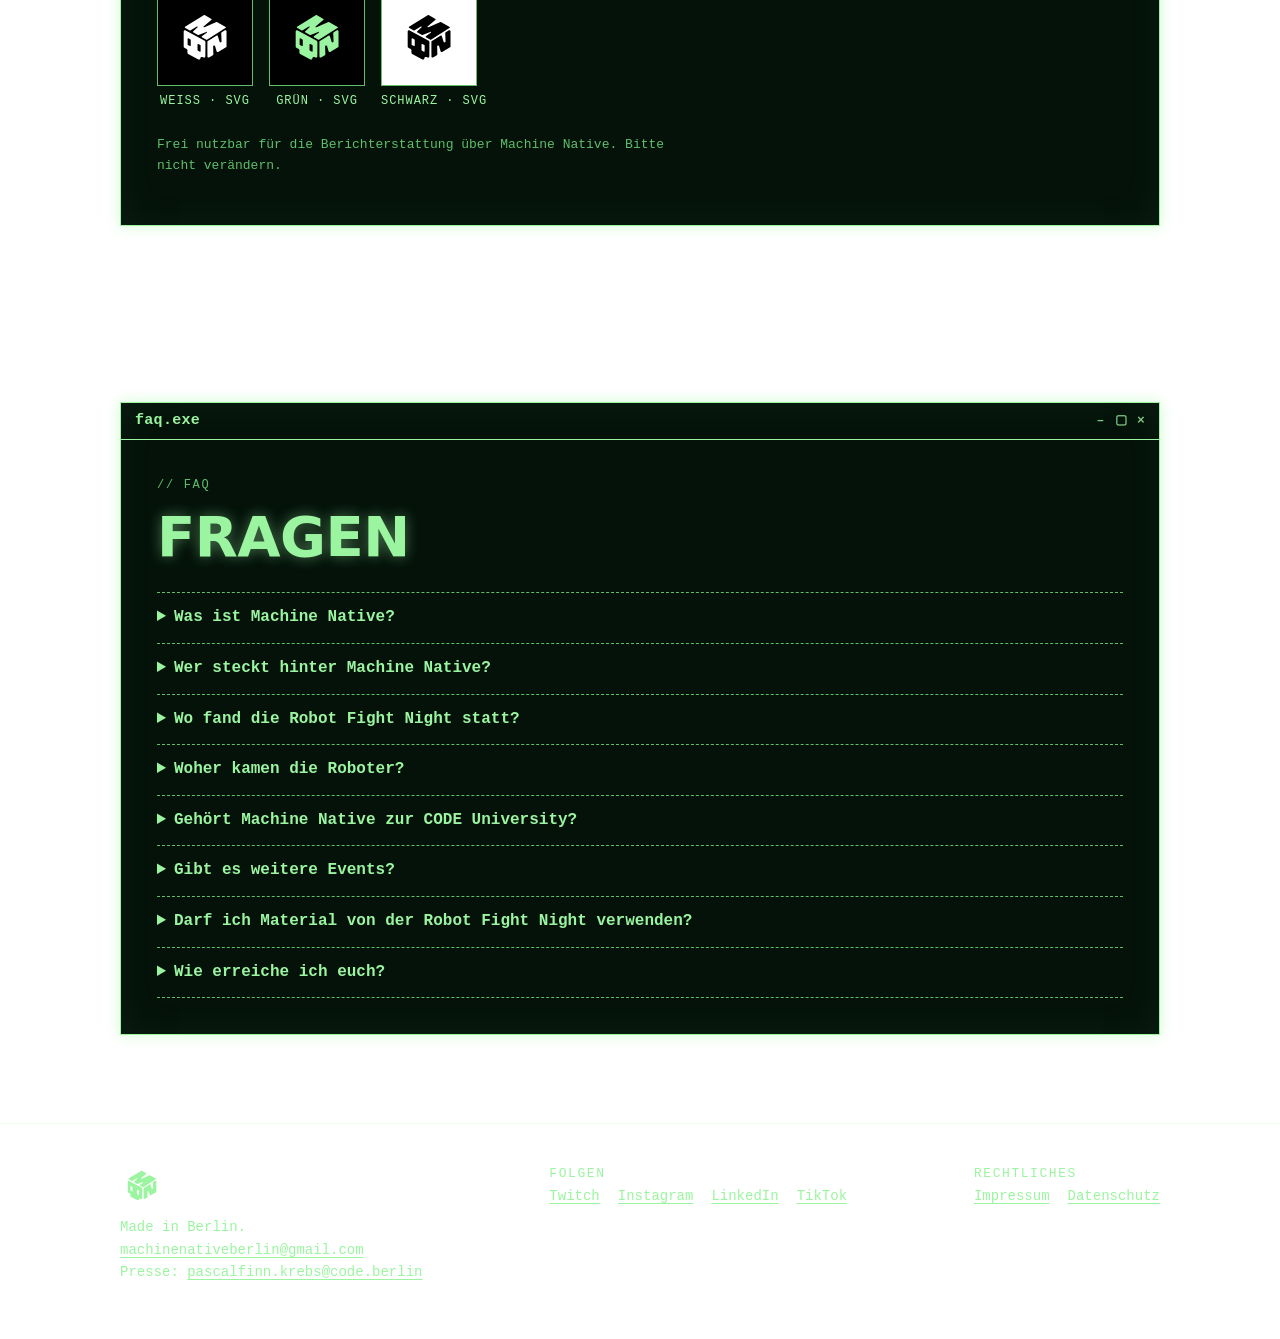
==== commit 67d09149: "Credit MYBOTSHOP for the robots, add llms.txt Co-Authored-By: Claude Opus 5.5 <noreply@anthropic.com" ====
--- a/de/index.html
+++ b/de/index.html
@@ -23,7 +23,7 @@
 <link rel="icon" href="/assets/logo-green.svg" type="image/svg+xml">
 <link rel="stylesheet" href="/assets/style.css">
 <script>document.documentElement.classList.add("js")</script>
-<script type="application/ld+json">[{"@context":"https://schema.org","@type":"Organization","@id":"https://www.machine-native.com/#org","name":"Machine Native","alternateName":["Machine Native Berlin","MN Berlin"],"url":"https://www.machine-native.com/","logo":"https://www.machine-native.com/assets/logo-green.svg","email":"machinenativeberlin@gmail.com","description":"Machine Native ist ein Robotik-Club aus Berlin. Wir holen humanoide Roboter aus dem Labor und bringen sie zu den Menschen. Unser erstes Event war die Robot Fight Night am 14. November 2026 in Kreuzberg.","address":{"@type":"PostalAddress","addressLocality":"Berlin","addressCountry":"DE"},"founder":[{"@type":"Person","@id":"https://www.machine-native.com/#jannik-fuchs","name":"Jannik Fuchs","jobTitle":"Co-Initiator","worksFor":{"@id":"https://www.machine-native.com/#org"},"sameAs":["https://www.linkedin.com/in/jannik-fuchs-31487224a"]},{"@type":"Person","@id":"https://www.machine-native.com/#pascal-finn-krebs","name":"Pascal Finn Krebs","jobTitle":"Co-Initiator","worksFor":{"@id":"https://www.machine-native.com/#org"},"sameAs":["https://www.linkedin.com/in/pascal-finn-krebs"]}],"contactPoint":{"@type":"ContactPoint","contactType":"press","email":"pascalfinn.krebs@code.berlin","name":"Pascal Finn Krebs"},"knowsAbout":["Robotics","Humanoid robots","Robot boxing","Robotik","Roboter"],"sameAs":["https://www.twitch.tv/machinenative","https://www.instagram.com/machinenative","https://www.linkedin.com/company/machine-native","https://www.tiktok.com/@machine.native"]},{"@context":"https://schema.org","@type":"SportsEvent","name":"Robot Fight Night","alternateName":"Roboter-Boxkampf Berlin","description":"Am Samstag, 14. November 2026, standen sich im W3 Hub in Berlin-Kreuzberg zwei humanoide Roboter vom Typ Unitree G1 in einem Showkampf gegenüber, jeder für ein Berliner Tech-Startup. Es lief ab wie bei einer Sportveranstaltung, mit Runden, Ringrichter und Punktrichtern.","startDate":"2026-11-14T22:30:00+01:00","eventStatus":"https://schema.org/EventScheduled","eventAttendanceMode":"https://schema.org/OfflineEventAttendanceMode","inLanguage":"de","location":{"@type":"Place","name":"W3 Hub","address":{"@type":"PostalAddress","addressLocality":"Berlin","addressRegion":"Kreuzberg","addressCountry":"DE"}},"organizer":[{"@id":"https://www.machine-native.com/#org"},{"@id":"https://www.machine-native.com/#jannik-fuchs"},{"@id":"https://www.machine-native.com/#pascal-finn-krebs"}],"sponsor":[{"@type":"Organization","name":"Black Forest Labs"},{"@type":"Organization","name":"Lyceum"}],"subjectOf":[{"@type":"VideoObject","name":"Boxen ohne Menschen: Zwei Roboter kämpfen in Berlin um den Sieg","url":"https://www.sueddeutsche.de/panorama/boxen-ohne-menschen-zwei-roboter-kaempfen-in-berlin-um-den-sieg-li.3580808","publisher":{"@type":"Organization","name":"Süddeutsche Zeitung"}},{"@type":"VideoObject","name":"Boxen ohne Menschen: Zwei Roboter kämpfen in Berlin um den Sieg","url":"https://web.de/magazine/wissen/videos/wissenschaft-technik/roboter-kaempfen-berlin-sieg-42947954","publisher":{"@type":"Organization","name":"WEB.DE"}},{"@type":"VideoObject","name":"Boxen ohne Menschen: Zwei Roboter kämpfen in Berlin um den Sieg","url":"https://www.youtube.com/watch?v=Tl415tUNTS0","publisher":{"@type":"Organization","name":"Stuttgarter Zeitung"}},{"@type":"VideoObject","name":"Boxen ohne Menschen: Zwei Roboter kämpfen in Berlin um den Sieg","url":"https://www.youtube.com/watch?v=g8Rgn8hKUPI","publisher":{"@type":"Organization","name":"Der Tagesspiegel"}},{"@type":"VideoObject","name":"Boxen ohne Menschen: Zwei Roboter kämpfen in Berlin um den Sieg","url":"https://www.noz.de/videos/video/Boxen-ohne-Menschen-Zwei-Roboter-k%C3%A4mpfen-in-Berlin-um-den-Sieg-51751649","publisher":{"@type":"Organization","name":"NOZ"}}]},{"@context":"https://schema.org","@type":"FAQPage","inLanguage":"de","mainEntity":[{"@type":"Question","name":"Was ist Machine Native?","acceptedAnswer":{"@type":"Answer","text":"Ein Robotik-Club aus Berlin. Wir bringen Studierende und Interessierte an echte humanoide Roboter und veranstalten öffentliche Roboter-Events."}},{"@type":"Question","name":"Wer steckt hinter Machine Native?","acceptedAnswer":{"@type":"Answer","text":"Initiiert wurde der Club von Jannik Fuchs und Pascal Finn Krebs."}},{"@type":"Question","name":"Wo fand die Robot Fight Night statt?","acceptedAnswer":{"@type":"Answer","text":"Im W3 Hub in Berlin-Kreuzberg, am 14. November 2026, bei der Aftershow von Unicon 2026 und dem Entropy Alignment & Security Hackathon. Zwei humanoide Roboter traten dort in einem Show-Boxkampf an."}},{"@type":"Question","name":"Gehört Machine Native zur CODE University?","acceptedAnswer":{"@type":"Answer","text":"Nein. Wir sind unabhängig und arbeiten mit der CODE University of Applied Sciences Berlin zusammen."}},{"@type":"Question","name":"Gibt es weitere Events?","acceptedAnswer":{"@type":"Answer","text":"Ja, das nächste ist in Planung. Trag dich im Bereich Events ein, dann bekommst du den Termin per E-Mail."}},{"@type":"Question","name":"Darf ich Material von der Robot Fight Night verwenden?","acceptedAnswer":{"@type":"Answer","text":"Die Aufzeichnung ist an Dritte lizenziert, bitte verlinke sie. Pressefotos findest du im Pressebereich. Für alles andere schreib an pascalfinn.krebs@code.berlin."}},{"@type":"Question","name":"Wie erreiche ich euch?","acceptedAnswer":{"@type":"Answer","text":"Allgemein: machinenativeberlin@gmail.com. Presse: pascalfinn.krebs@code.berlin."}}]}]</script>
+<script type="application/ld+json">[{"@context":"https://schema.org","@type":"Organization","@id":"https://www.machine-native.com/#org","name":"Machine Native","alternateName":["Machine Native Berlin","MN Berlin"],"url":"https://www.machine-native.com/","logo":"https://www.machine-native.com/assets/logo-green.svg","email":"machinenativeberlin@gmail.com","description":"Machine Native ist ein Robotik-Club aus Berlin. Wir holen humanoide Roboter aus dem Labor und bringen sie zu den Menschen. Unser erstes Event war die Robot Fight Night am 14. November 2026 in Kreuzberg.","address":{"@type":"PostalAddress","addressLocality":"Berlin","addressCountry":"DE"},"founder":[{"@type":"Person","@id":"https://www.machine-native.com/#jannik-fuchs","name":"Jannik Fuchs","jobTitle":"Co-Initiator","worksFor":{"@id":"https://www.machine-native.com/#org"},"sameAs":["https://www.linkedin.com/in/jannik-fuchs-31487224a"]},{"@type":"Person","@id":"https://www.machine-native.com/#pascal-finn-krebs","name":"Pascal Finn Krebs","jobTitle":"Co-Initiator","worksFor":{"@id":"https://www.machine-native.com/#org"},"sameAs":["https://www.linkedin.com/in/pascal-finn-krebs"]}],"contactPoint":{"@type":"ContactPoint","contactType":"press","email":"pascalfinn.krebs@code.berlin","name":"Pascal Finn Krebs"},"knowsAbout":["Robotics","Humanoid robots","Robot boxing","Robotik","Roboter"],"sameAs":["https://www.twitch.tv/machinenative","https://www.instagram.com/machinenative","https://www.linkedin.com/company/machine-native","https://www.tiktok.com/@machine.native"]},{"@context":"https://schema.org","@type":"SportsEvent","name":"Robot Fight Night","alternateName":"Roboter-Boxkampf Berlin","description":"Am Samstag, 14. November 2026, standen sich im W3 Hub in Berlin-Kreuzberg zwei humanoide Roboter vom Typ Unitree G1, bereitgestellt von MYBOTSHOP, in einem Showkampf gegenüber, jeder für ein Berliner Tech-Startup. Es lief ab wie bei einer Sportveranstaltung, mit Runden, Ringrichter und Punktrichtern.","startDate":"2026-11-14T22:30:00+01:00","eventStatus":"https://schema.org/EventScheduled","eventAttendanceMode":"https://schema.org/OfflineEventAttendanceMode","inLanguage":"de","location":{"@type":"Place","name":"W3 Hub","address":{"@type":"PostalAddress","addressLocality":"Berlin","addressRegion":"Kreuzberg","addressCountry":"DE"}},"organizer":[{"@id":"https://www.machine-native.com/#org"},{"@id":"https://www.machine-native.com/#jannik-fuchs"},{"@id":"https://www.machine-native.com/#pascal-finn-krebs"}],"sponsor":[{"@type":"Organization","name":"MYBOTSHOP","url":"https://www.mybotshop.de"},{"@type":"Organization","name":"Black Forest Labs"},{"@type":"Organization","name":"Lyceum"}],"subjectOf":[{"@type":"VideoObject","name":"Boxen ohne Menschen: Zwei Roboter kämpfen in Berlin um den Sieg","url":"https://www.sueddeutsche.de/panorama/boxen-ohne-menschen-zwei-roboter-kaempfen-in-berlin-um-den-sieg-li.3580808","publisher":{"@type":"Organization","name":"Süddeutsche Zeitung"}},{"@type":"VideoObject","name":"Boxen ohne Menschen: Zwei Roboter kämpfen in Berlin um den Sieg","url":"https://web.de/magazine/wissen/videos/wissenschaft-technik/roboter-kaempfen-berlin-sieg-42947954","publisher":{"@type":"Organization","name":"WEB.DE"}},{"@type":"VideoObject","name":"Boxen ohne Menschen: Zwei Roboter kämpfen in Berlin um den Sieg","url":"https://www.youtube.com/watch?v=Tl415tUNTS0","publisher":{"@type":"Organization","name":"Stuttgarter Zeitung"}},{"@type":"VideoObject","name":"Boxen ohne Menschen: Zwei Roboter kämpfen in Berlin um den Sieg","url":"https://www.youtube.com/watch?v=g8Rgn8hKUPI","publisher":{"@type":"Organization","name":"Der Tagesspiegel"}},{"@type":"VideoObject","name":"Boxen ohne Menschen: Zwei Roboter kämpfen in Berlin um den Sieg","url":"https://www.noz.de/videos/video/Boxen-ohne-Menschen-Zwei-Roboter-k%C3%A4mpfen-in-Berlin-um-den-Sieg-51751649","publisher":{"@type":"Organization","name":"NOZ"}}]},{"@context":"https://schema.org","@type":"FAQPage","inLanguage":"de","mainEntity":[{"@type":"Question","name":"Was ist Machine Native?","acceptedAnswer":{"@type":"Answer","text":"Ein Robotik-Club aus Berlin. Wir bringen Studierende und Interessierte an echte humanoide Roboter und veranstalten öffentliche Roboter-Events."}},{"@type":"Question","name":"Wer steckt hinter Machine Native?","acceptedAnswer":{"@type":"Answer","text":"Initiiert wurde der Club von Jannik Fuchs und Pascal Finn Krebs."}},{"@type":"Question","name":"Wo fand die Robot Fight Night statt?","acceptedAnswer":{"@type":"Answer","text":"Im W3 Hub in Berlin-Kreuzberg, am 14. November 2026, bei der Aftershow von Unicon 2026 und dem Entropy Alignment & Security Hackathon. Zwei humanoide Roboter traten dort in einem Show-Boxkampf an."}},{"@type":"Question","name":"Woher kamen die Roboter?","acceptedAnswer":{"@type":"Answer","text":"Beide humanoiden Roboter vom Typ Unitree G1 hat MYBOTSHOP für die Robot Fight Night bereitgestellt. MYBOTSHOP (mybotshop.de) vertreibt und betreut Roboter von Unitree und anderen Herstellern in Deutschland."}},{"@type":"Question","name":"Gehört Machine Native zur CODE University?","acceptedAnswer":{"@type":"Answer","text":"Nein. Wir sind unabhängig und arbeiten mit der CODE University of Applied Sciences Berlin zusammen."}},{"@type":"Question","name":"Gibt es weitere Events?","acceptedAnswer":{"@type":"Answer","text":"Ja, das nächste ist in Planung. Trag dich im Bereich Events ein, dann bekommst du den Termin per E-Mail."}},{"@type":"Question","name":"Darf ich Material von der Robot Fight Night verwenden?","acceptedAnswer":{"@type":"Answer","text":"Die Aufzeichnung ist an Dritte lizenziert, bitte verlinke sie. Pressefotos findest du im Pressebereich. Für alles andere schreib an pascalfinn.krebs@code.berlin."}},{"@type":"Question","name":"Wie erreiche ich euch?","acceptedAnswer":{"@type":"Answer","text":"Allgemein: machinenativeberlin@gmail.com. Presse: pascalfinn.krebs@code.berlin."}}]}]</script>
 </head>
 <body>
 <a class="skip" href="#main">Zum Inhalt springen</a>
@@ -44,10 +44,10 @@
 
 <section id="events"><div class="wrap">
 <div class="win "><div class="win-bar"><span>events.exe</span><span class="ctl" aria-hidden="true"><span>–</span><span>▢</span><span>×</span></span></div><div class="win-body"><p class="eyebrow">// unser erstes event · 14.11.2026</p><h2>Robot Fight Night</h2>
-<div class="grid g2"><div><p class="lede">Am Samstag, 14. November 2026, standen sich im W3 Hub in Berlin-Kreuzberg zwei humanoide Roboter vom Typ Unitree G1 in einem Showkampf gegenüber, jeder für ein Berliner Tech-Startup. Es lief ab wie bei einer Sportveranstaltung, mit Runden, Ringrichter und Punktrichtern.</p><p>Der Abend war Teil der Aftershow von Unicon 2026 und dem Entropy Alignment & Security Hackathon. Uns ging es darum zu zeigen, was humanoide Roboter heute können, außerhalb des Labors und aus nächster Nähe.</p>
+<div class="grid g2"><div><p class="lede">Am Samstag, 14. November 2026, standen sich im W3 Hub in Berlin-Kreuzberg zwei humanoide Roboter vom Typ Unitree G1, bereitgestellt von MYBOTSHOP, in einem Showkampf gegenüber, jeder für ein Berliner Tech-Startup. Es lief ab wie bei einer Sportveranstaltung, mit Runden, Ringrichter und Punktrichtern.</p><p>Der Abend war Teil der Aftershow von Unicon 2026 und dem Entropy Alignment & Security Hackathon. Uns ging es darum zu zeigen, was humanoide Roboter heute können, außerhalb des Labors und aus nächster Nähe.</p>
 <div class="btns"><a class="btn ghost" href="https://www.twitch.tv/machinenative" target="_blank" rel="noopener">Aufzeichnung auf Twitch ansehen</a></div><p class="note">Die Aufzeichnung ist an Dritte lizenziert. Deshalb verlinken wir sie nur.</p></div>
-<div><ul class="facts"><li><b>Datum</b><span>Samstag, 14. November 2026</span></li><li><b>Ort</b><span>W3 Hub, Berlin-Kreuzberg</span></li><li><b>Format</b><span>Showkampf, 3 Runden, Ring- und Punktrichter</span></li><li><b>Roboter</b><span>2 × Unitree G1</span></li></ul>
-<p class="eyebrow">Unterstützt von</p><div class="sponsors"><span class="sponsor">Black Forest Labs</span><span class="sponsor">Lyceum</span></div></div></div>
+<div><ul class="facts"><li><b>Datum</b><span>Samstag, 14. November 2026</span></li><li><b>Ort</b><span>W3 Hub, Berlin-Kreuzberg</span></li><li><b>Format</b><span>Showkampf, 3 Runden, Ring- und Punktrichter</span></li><li><b>Roboter</b><span>2 × Unitree G1, bereitgestellt von MYBOTSHOP</span></li></ul>
+<p class="eyebrow">Unterstützt von</p><div class="sponsors"><a class="sponsor" href="https://www.mybotshop.de" target="_blank" rel="noopener" title="Roboter bereitgestellt von MYBOTSHOP">MYBOTSHOP</a><span class="sponsor">Black Forest Labs</span><span class="sponsor">Lyceum</span></div></div></div>
 <div class="next" id="next"><div><h3><span class="dot" aria-hidden="true"></span>Nächstes Event</h3><p>Unser nächstes Event ist in Planung. Trag deine E-Mail ein, dann schreiben wir dir, sobald Datum und Ort feststehen.</p></div><form method="POST" action="https://formspree.io/f/mljbjlge" data-formspree data-ok="Eingetragen. Wir melden uns, sobald der Termin steht." data-fail="Etwas ist schiefgelaufen. Bitte schreib an machinenativeberlin@gmail.com." data-unset="Formular noch nicht verbunden (Formspree-ID fehlt).">
     <label>E-Mail<input type="email" name="email" required autocomplete="email"></label>
        <input type="hidden" name="form" value="fight-alert">
@@ -113,7 +113,7 @@
 
 <section id="press"><div class="wrap">
 <div class="win "><div class="win-bar"><span>press_kit.exe</span><span class="ctl" aria-hidden="true"><span>–</span><span>▢</span><span>×</span></span></div><div class="win-body"><p class="eyebrow">// presse</p><h2>Presse</h2>
-<div class="grid g2"><div><div class="factbox"><h3>In drei Sätzen</h3><p>Machine Native ist ein Grassroots-Robotik-Club aus Berlin, initiiert von Jannik Fuchs und Pascal Finn Krebs. Am 14. November 2026 veranstaltete der Club im W3 Hub in Berlin-Kreuzberg die Robot Fight Night, einen öffentlichen Showkampf zweier humanoider Roboter (Unitree G1). Über das Event berichteten unter anderem dpa, Süddeutsche Zeitung, watson und WEB.DE.</p></div></div>
+<div class="grid g2"><div><div class="factbox"><h3>In drei Sätzen</h3><p>Machine Native ist ein Grassroots-Robotik-Club aus Berlin, initiiert von Jannik Fuchs und Pascal Finn Krebs. Am 14. November 2026 veranstaltete der Club im W3 Hub in Berlin-Kreuzberg die Robot Fight Night, einen öffentlichen Showkampf zweier humanoider Roboter (Unitree G1, bereitgestellt von MYBOTSHOP). Über das Event berichteten unter anderem dpa, Süddeutsche Zeitung, watson und WEB.DE.</p></div></div>
 <div class="contact"><h3>Pressekontakt</h3><p><b>Pascal Finn Krebs</b><br>Co-Initiator, Machine Native<br><a href="mailto:pascalfinn.krebs@code.berlin">pascalfinn.krebs@code.berlin</a></p><p>Interviews mit Jannik Fuchs und Pascal Finn Krebs auf Anfrage.</p><div class="btns"><a class="btn" href="mailto:pascalfinn.krebs@code.berlin?subject=Machine%20Native">Presseanfrage per E-Mail</a></div></div></div>
 <h3 style="margin-top:36px">Fotos</h3><div class="photos"><a class="photo" href="/assets/press/fight-night-01.jpg" download><img src="/assets/press/thumb/fight-night-01.jpg" alt="Humanoider Roboter im Black-Forest-Labs-Shirt im Ring des W3 Hub, dahinter das Publikum" loading="lazy"><span>Download · JPG</span></a><a class="photo" href="/assets/press/fight-night-02.jpg" download><img src="/assets/press/thumb/fight-night-02.jpg" alt="Zwei Unitree-G1-Roboter im Ring bei der Robot Fight Night, einer davon in der Luft" loading="lazy"><span>Download · JPG</span></a><a class="photo" href="/assets/press/fight-night-03.jpg" download><img src="/assets/press/thumb/fight-night-03.jpg" alt="Ein Roboter steht im Ring, der andere liegt auf der Matte, das Publikum jubelt" loading="lazy"><span>Download · JPG</span></a></div>
 <p class="note">Frei für die redaktionelle Berichterstattung über Machine Native. Bitte mit „Foto: Machine Native“ kennzeichnen.</p>
@@ -121,7 +121,7 @@
 </div></section>
 
 <section id="faq"><div class="wrap">
-<div class="win "><div class="win-bar"><span>faq.exe</span><span class="ctl" aria-hidden="true"><span>–</span><span>▢</span><span>×</span></span></div><div class="win-body"><p class="eyebrow">// faq</p><h2>Fragen</h2><details><summary>Was ist Machine Native?</summary><p>Ein Robotik-Club aus Berlin. Wir bringen Studierende und Interessierte an echte humanoide Roboter und veranstalten öffentliche Roboter-Events.</p></details><details><summary>Wer steckt hinter Machine Native?</summary><p>Initiiert wurde der Club von Jannik Fuchs und Pascal Finn Krebs.</p></details><details><summary>Wo fand die Robot Fight Night statt?</summary><p>Im W3 Hub in Berlin-Kreuzberg, am 14. November 2026, bei der Aftershow von Unicon 2026 und dem Entropy Alignment & Security Hackathon. Zwei humanoide Roboter traten dort in einem Show-Boxkampf an.</p></details><details><summary>Gehört Machine Native zur CODE University?</summary><p>Nein. Wir sind unabhängig und arbeiten mit der CODE University of Applied Sciences Berlin zusammen.</p></details><details><summary>Gibt es weitere Events?</summary><p>Ja, das nächste ist in Planung. Trag dich im Bereich Events ein, dann bekommst du den Termin per E-Mail.</p></details><details><summary>Darf ich Material von der Robot Fight Night verwenden?</summary><p>Die Aufzeichnung ist an Dritte lizenziert, bitte verlinke sie. Pressefotos findest du im Pressebereich. Für alles andere schreib an <a href="mailto:pascalfinn.krebs@code.berlin">pascalfinn.krebs@code.berlin</a>.</p></details><details><summary>Wie erreiche ich euch?</summary><p>Allgemein: <a href="mailto:machinenativeberlin@gmail.com">machinenativeberlin@gmail.com</a>. Presse: <a href="mailto:pascalfinn.krebs@code.berlin">pascalfinn.krebs@code.berlin</a>.</p></details></div></div>
+<div class="win "><div class="win-bar"><span>faq.exe</span><span class="ctl" aria-hidden="true"><span>–</span><span>▢</span><span>×</span></span></div><div class="win-body"><p class="eyebrow">// faq</p><h2>Fragen</h2><details><summary>Was ist Machine Native?</summary><p>Ein Robotik-Club aus Berlin. Wir bringen Studierende und Interessierte an echte humanoide Roboter und veranstalten öffentliche Roboter-Events.</p></details><details><summary>Wer steckt hinter Machine Native?</summary><p>Initiiert wurde der Club von Jannik Fuchs und Pascal Finn Krebs.</p></details><details><summary>Wo fand die Robot Fight Night statt?</summary><p>Im W3 Hub in Berlin-Kreuzberg, am 14. November 2026, bei der Aftershow von Unicon 2026 und dem Entropy Alignment & Security Hackathon. Zwei humanoide Roboter traten dort in einem Show-Boxkampf an.</p></details><details><summary>Woher kamen die Roboter?</summary><p>Beide humanoiden Roboter vom Typ Unitree G1 hat MYBOTSHOP für die Robot Fight Night bereitgestellt. MYBOTSHOP (<a href="https://www.mybotshop.de" target="_blank" rel="noopener">mybotshop.de</a>) vertreibt und betreut Roboter von Unitree und anderen Herstellern in Deutschland.</p></details><details><summary>Gehört Machine Native zur CODE University?</summary><p>Nein. Wir sind unabhängig und arbeiten mit der CODE University of Applied Sciences Berlin zusammen.</p></details><details><summary>Gibt es weitere Events?</summary><p>Ja, das nächste ist in Planung. Trag dich im Bereich Events ein, dann bekommst du den Termin per E-Mail.</p></details><details><summary>Darf ich Material von der Robot Fight Night verwenden?</summary><p>Die Aufzeichnung ist an Dritte lizenziert, bitte verlinke sie. Pressefotos findest du im Pressebereich. Für alles andere schreib an <a href="mailto:pascalfinn.krebs@code.berlin">pascalfinn.krebs@code.berlin</a>.</p></details><details><summary>Wie erreiche ich euch?</summary><p>Allgemein: <a href="mailto:machinenativeberlin@gmail.com">machinenativeberlin@gmail.com</a>. Presse: <a href="mailto:pascalfinn.krebs@code.berlin">pascalfinn.krebs@code.berlin</a>.</p></details></div></div>
 </div></section>
 
 </main>
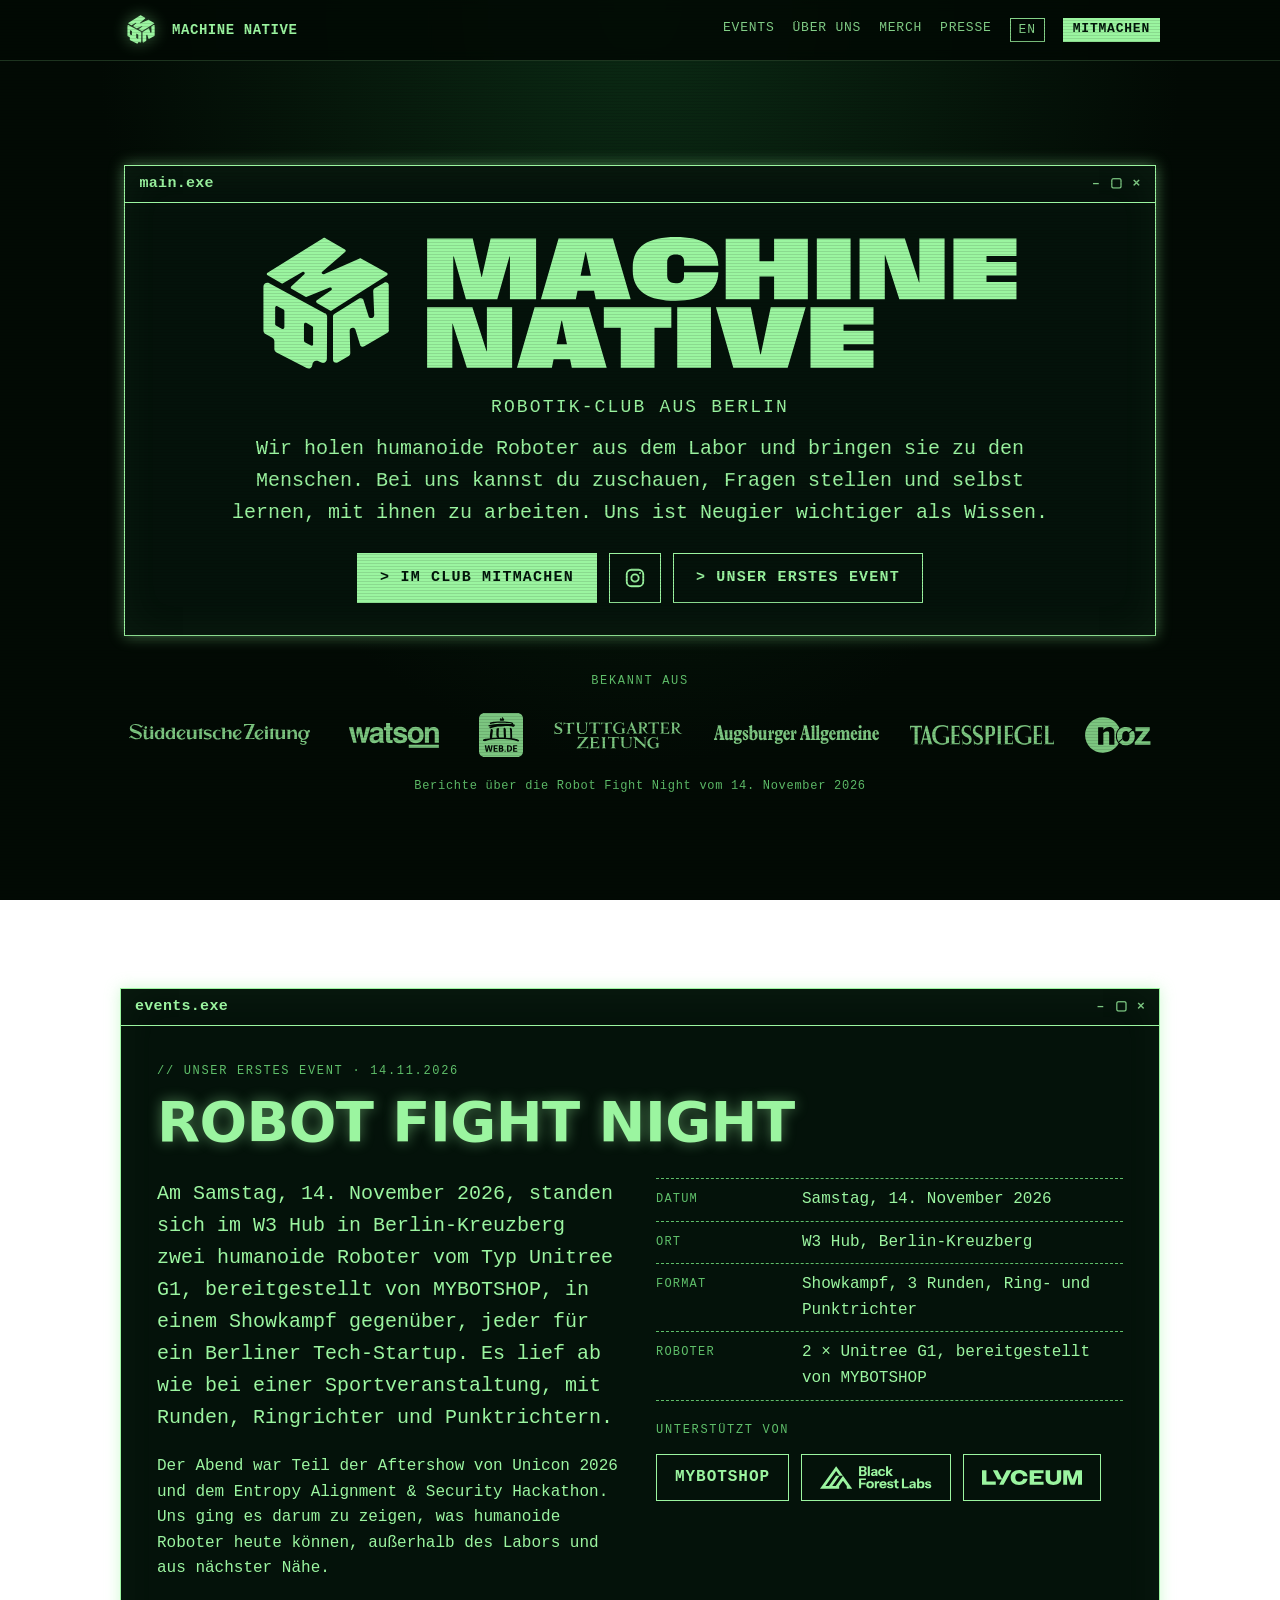
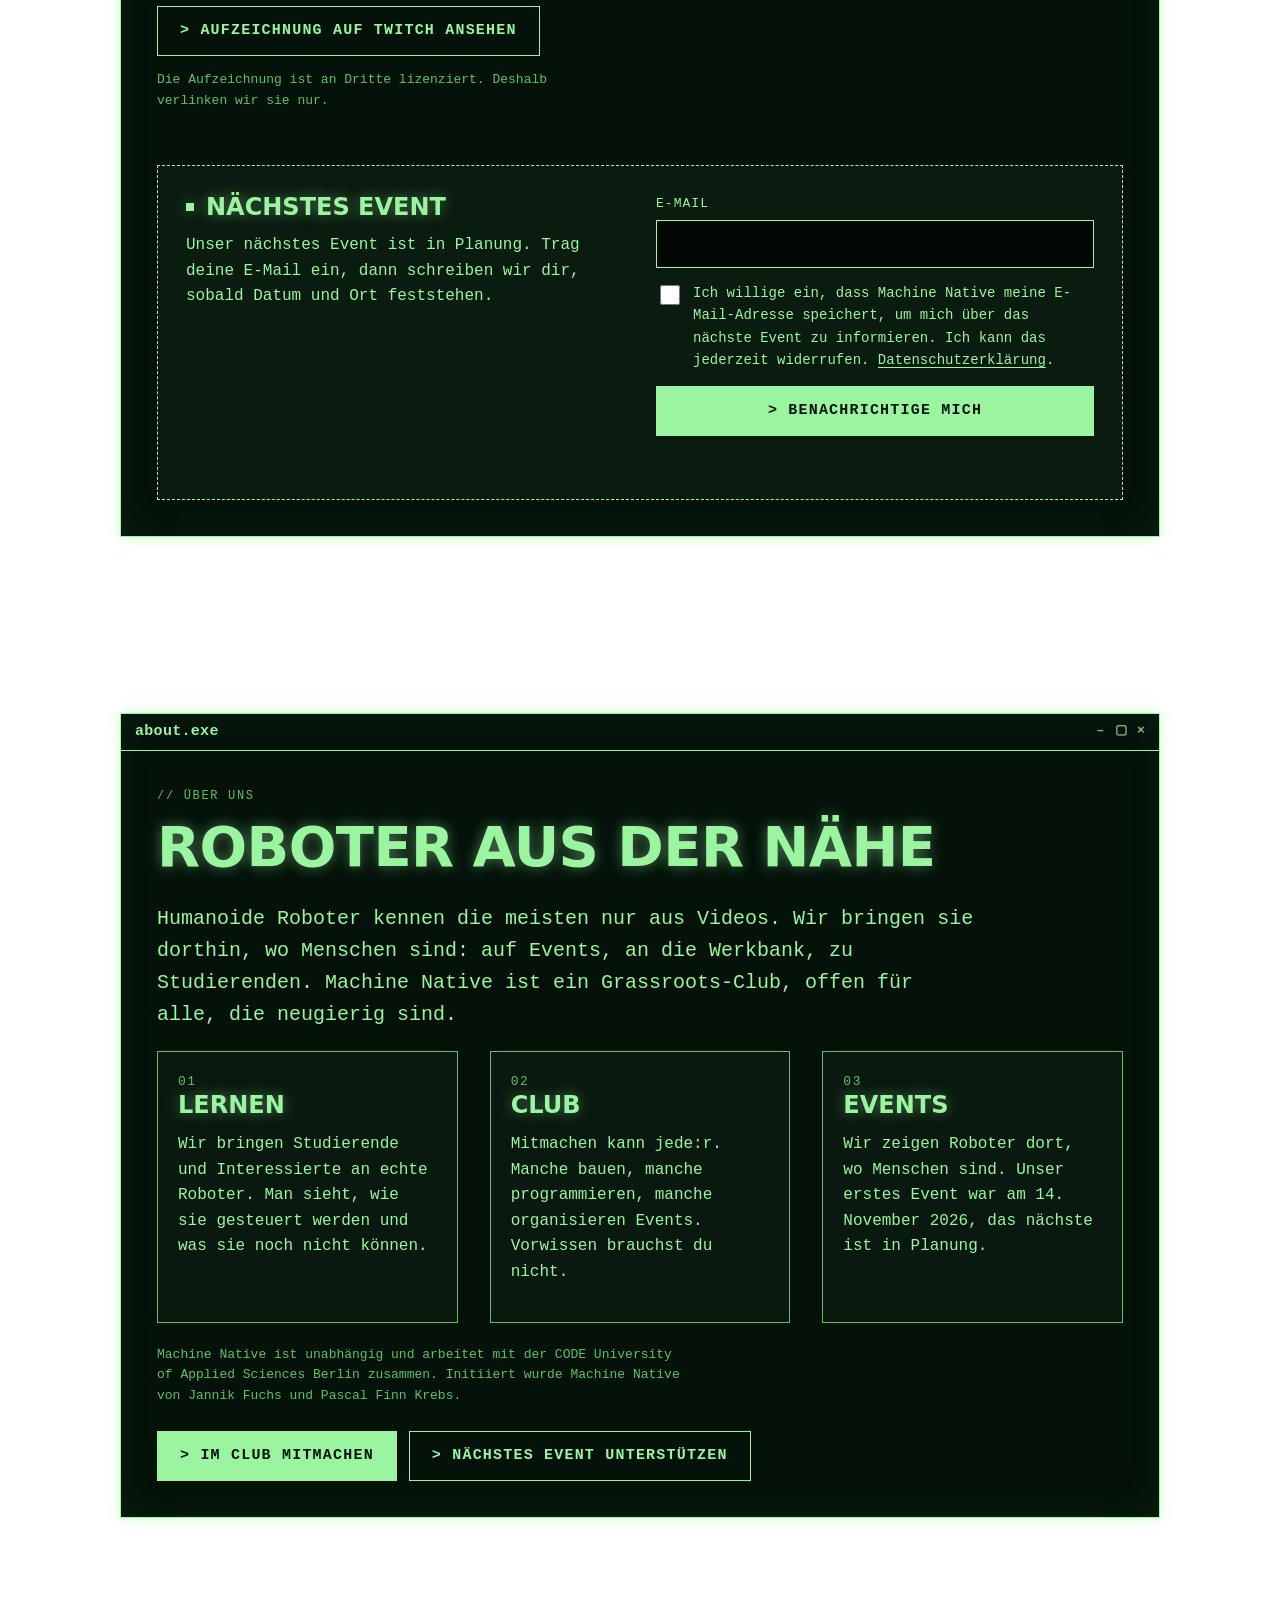
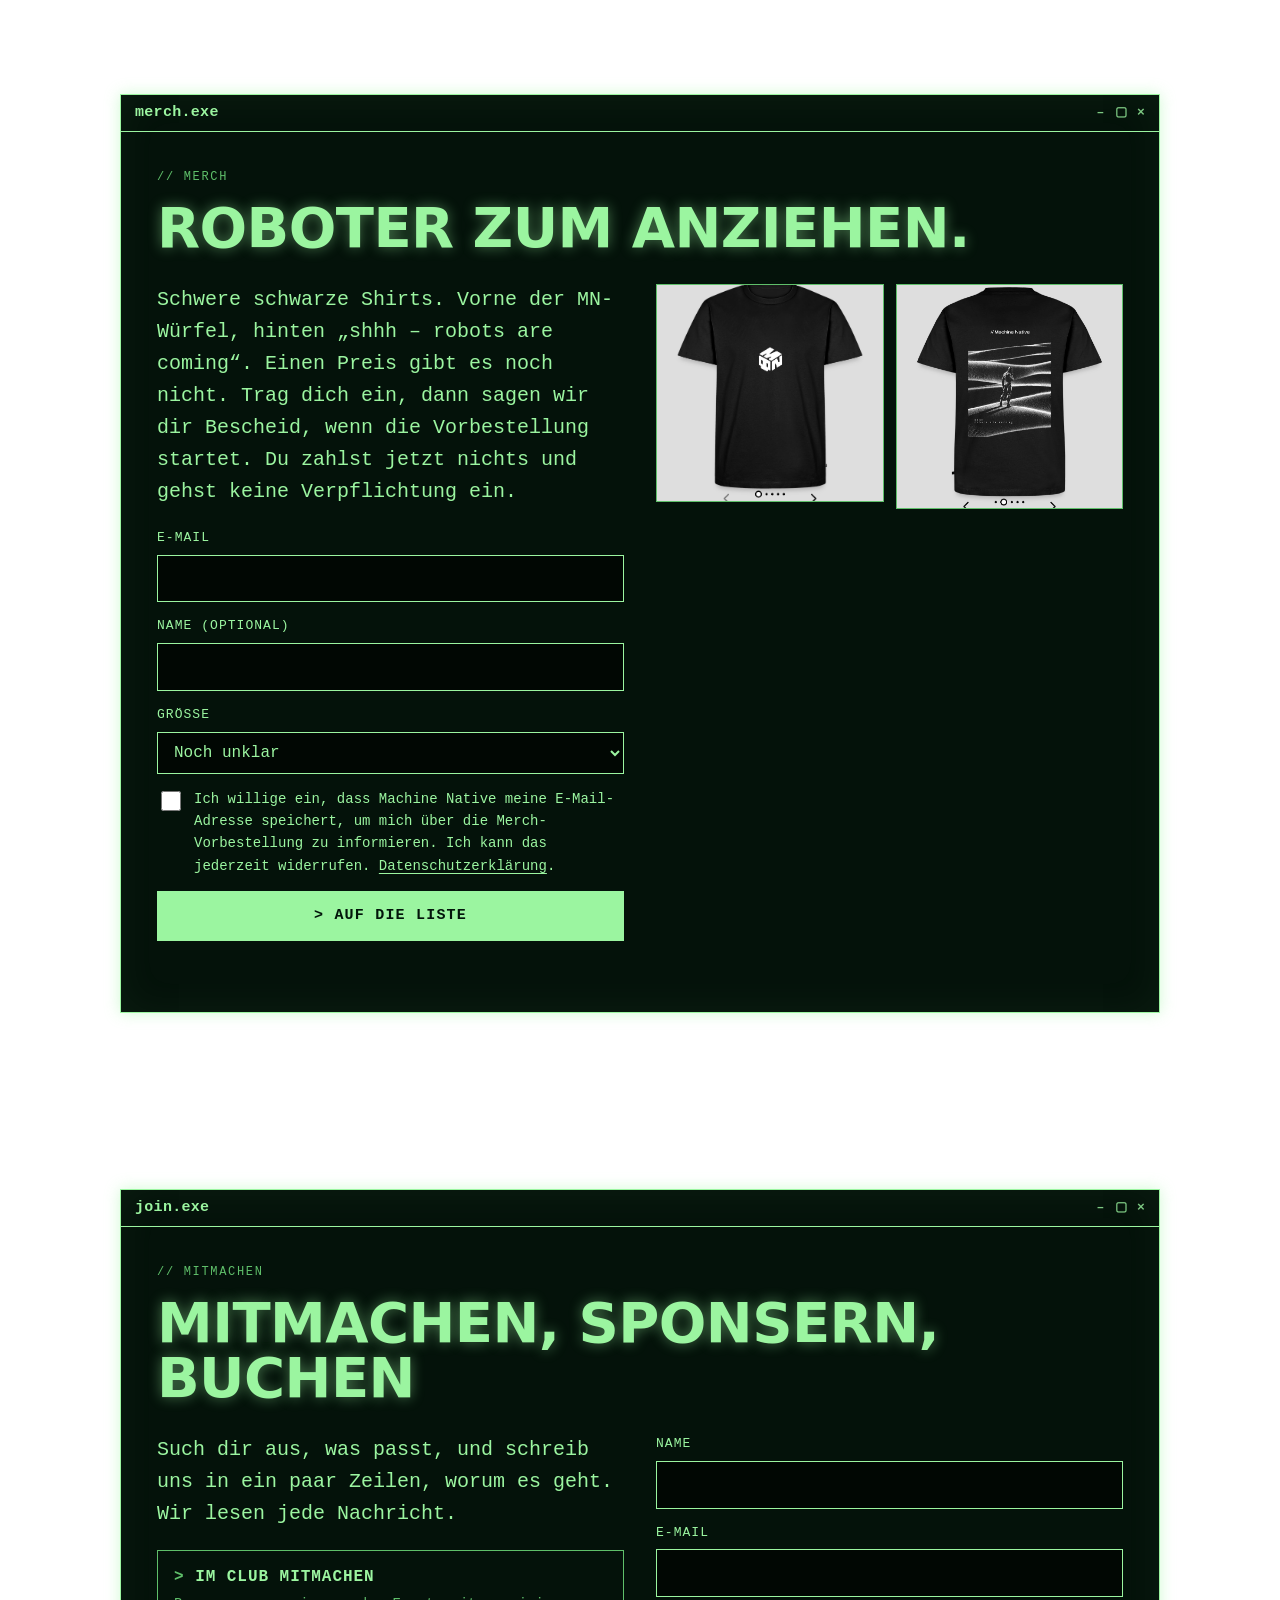
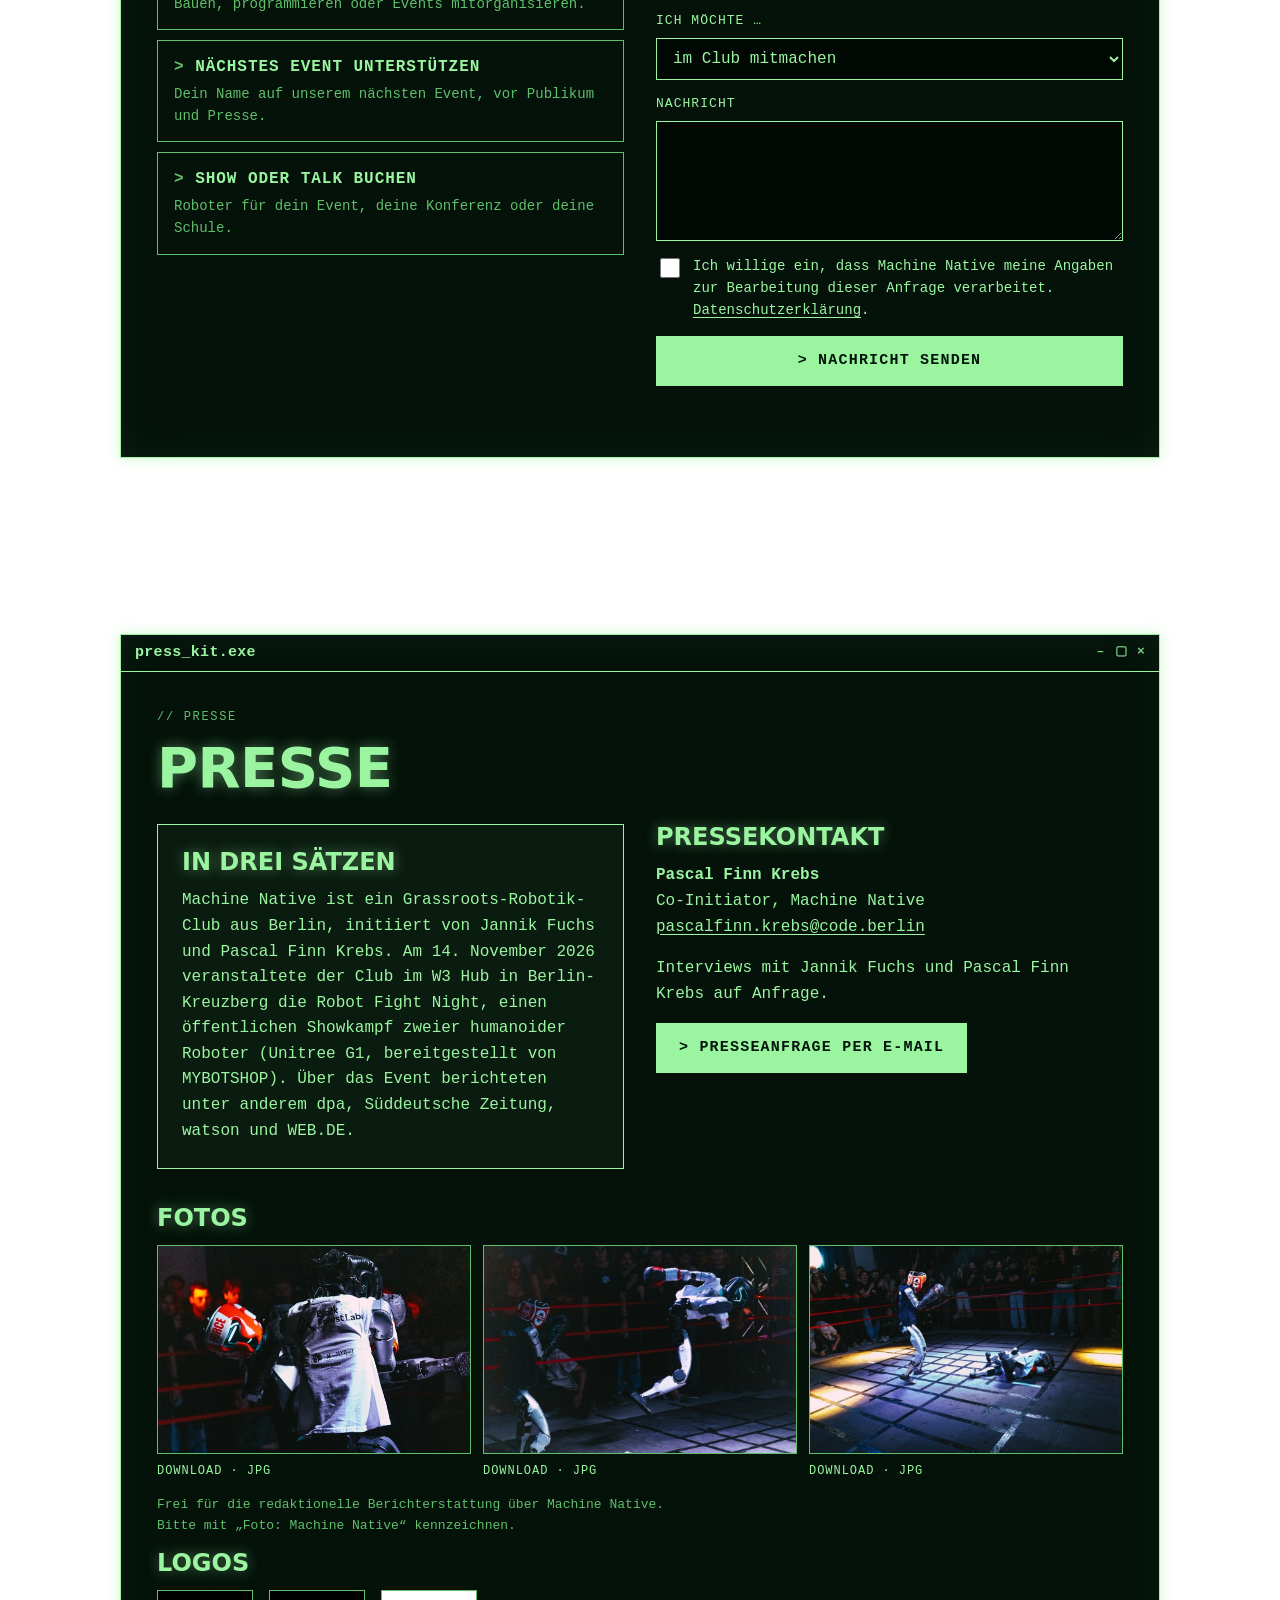
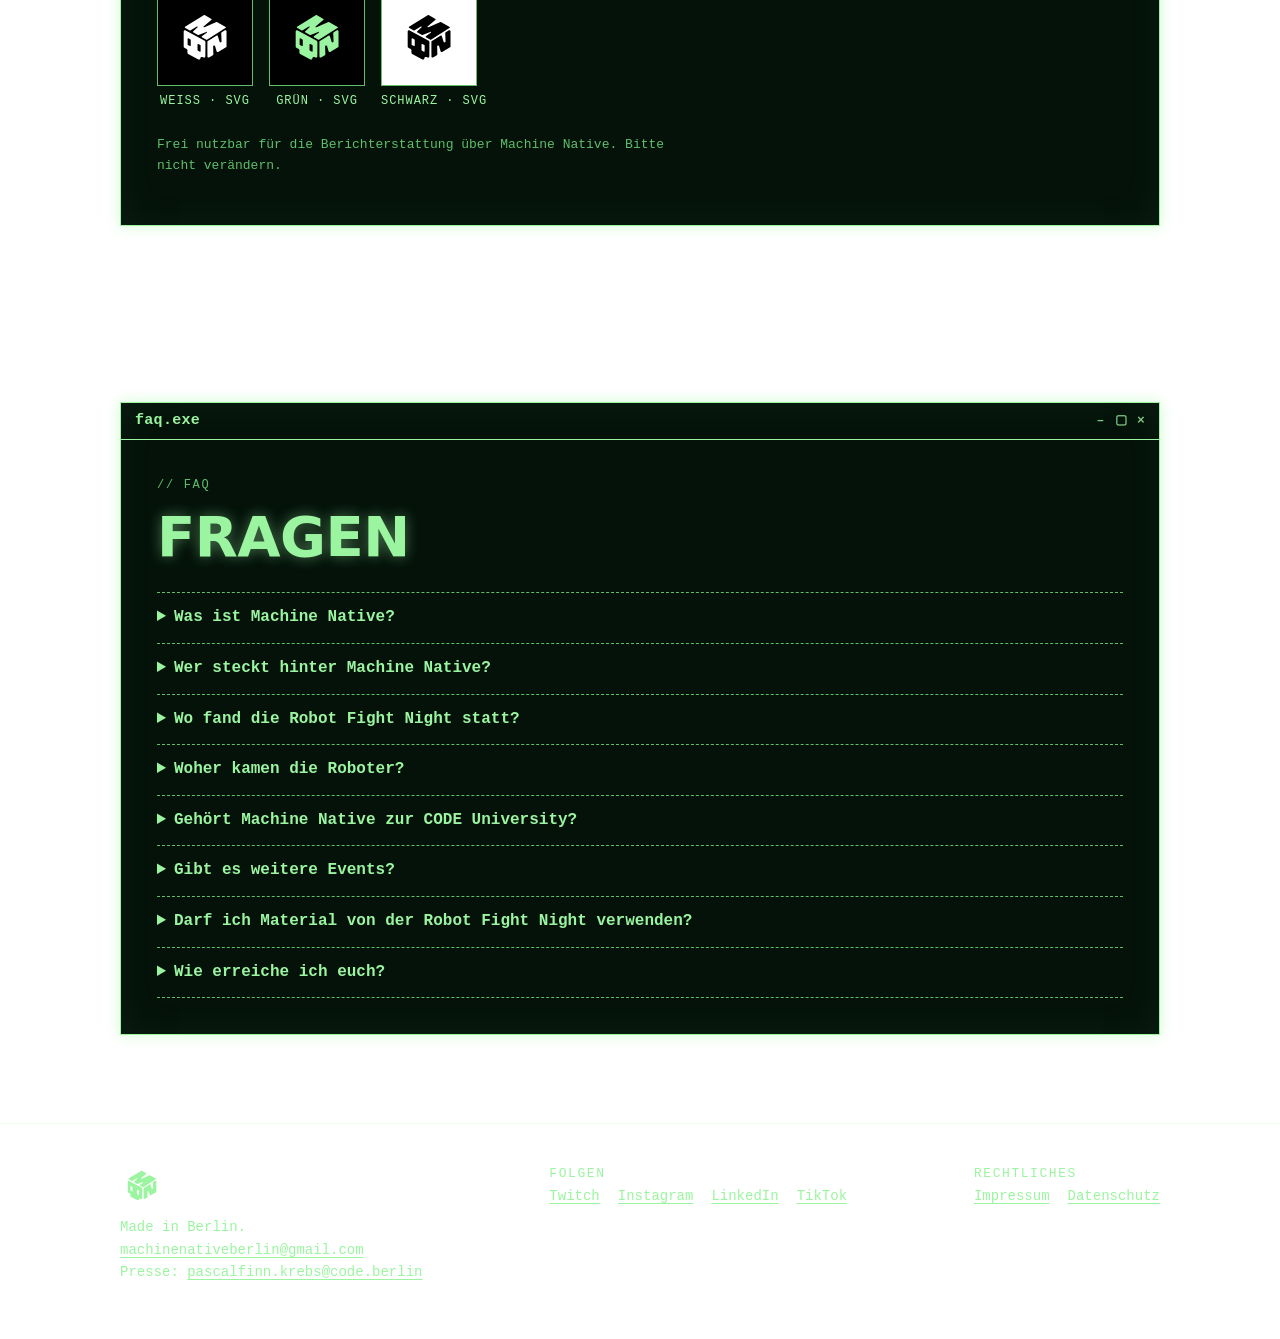
==== commit e5e35234: "Show Black Forest Labs and Lyceum logos in sponsors Co-Authored-By: Claude Opus 5.5 <noreply@anthrop" ====
--- a/de/index.html
+++ b/de/index.html
@@ -23,7 +23,7 @@
 <link rel="icon" href="/assets/logo-green.svg" type="image/svg+xml">
 <link rel="stylesheet" href="/assets/style.css">
 <script>document.documentElement.classList.add("js")</script>
-<script type="application/ld+json">[{"@context":"https://schema.org","@type":"Organization","@id":"https://www.machine-native.com/#org","name":"Machine Native","alternateName":["Machine Native Berlin","MN Berlin"],"url":"https://www.machine-native.com/","logo":"https://www.machine-native.com/assets/logo-green.svg","email":"machinenativeberlin@gmail.com","description":"Machine Native ist ein Robotik-Club aus Berlin. Wir holen humanoide Roboter aus dem Labor und bringen sie zu den Menschen. Unser erstes Event war die Robot Fight Night am 14. November 2026 in Kreuzberg.","address":{"@type":"PostalAddress","addressLocality":"Berlin","addressCountry":"DE"},"founder":[{"@type":"Person","@id":"https://www.machine-native.com/#jannik-fuchs","name":"Jannik Fuchs","jobTitle":"Co-Initiator","worksFor":{"@id":"https://www.machine-native.com/#org"},"sameAs":["https://www.linkedin.com/in/jannik-fuchs-31487224a"]},{"@type":"Person","@id":"https://www.machine-native.com/#pascal-finn-krebs","name":"Pascal Finn Krebs","jobTitle":"Co-Initiator","worksFor":{"@id":"https://www.machine-native.com/#org"},"sameAs":["https://www.linkedin.com/in/pascal-finn-krebs"]}],"contactPoint":{"@type":"ContactPoint","contactType":"press","email":"pascalfinn.krebs@code.berlin","name":"Pascal Finn Krebs"},"knowsAbout":["Robotics","Humanoid robots","Robot boxing","Robotik","Roboter"],"sameAs":["https://www.twitch.tv/machinenative","https://www.instagram.com/machinenative","https://www.linkedin.com/company/machine-native","https://www.tiktok.com/@machine.native"]},{"@context":"https://schema.org","@type":"SportsEvent","name":"Robot Fight Night","alternateName":"Roboter-Boxkampf Berlin","description":"Am Samstag, 14. November 2026, standen sich im W3 Hub in Berlin-Kreuzberg zwei humanoide Roboter vom Typ Unitree G1, bereitgestellt von MYBOTSHOP, in einem Showkampf gegenüber, jeder für ein Berliner Tech-Startup. Es lief ab wie bei einer Sportveranstaltung, mit Runden, Ringrichter und Punktrichtern.","startDate":"2026-11-14T22:30:00+01:00","eventStatus":"https://schema.org/EventScheduled","eventAttendanceMode":"https://schema.org/OfflineEventAttendanceMode","inLanguage":"de","location":{"@type":"Place","name":"W3 Hub","address":{"@type":"PostalAddress","addressLocality":"Berlin","addressRegion":"Kreuzberg","addressCountry":"DE"}},"organizer":[{"@id":"https://www.machine-native.com/#org"},{"@id":"https://www.machine-native.com/#jannik-fuchs"},{"@id":"https://www.machine-native.com/#pascal-finn-krebs"}],"sponsor":[{"@type":"Organization","name":"MYBOTSHOP","url":"https://www.mybotshop.de"},{"@type":"Organization","name":"Black Forest Labs"},{"@type":"Organization","name":"Lyceum"}],"subjectOf":[{"@type":"VideoObject","name":"Boxen ohne Menschen: Zwei Roboter kämpfen in Berlin um den Sieg","url":"https://www.sueddeutsche.de/panorama/boxen-ohne-menschen-zwei-roboter-kaempfen-in-berlin-um-den-sieg-li.3580808","publisher":{"@type":"Organization","name":"Süddeutsche Zeitung"}},{"@type":"VideoObject","name":"Boxen ohne Menschen: Zwei Roboter kämpfen in Berlin um den Sieg","url":"https://web.de/magazine/wissen/videos/wissenschaft-technik/roboter-kaempfen-berlin-sieg-42947954","publisher":{"@type":"Organization","name":"WEB.DE"}},{"@type":"VideoObject","name":"Boxen ohne Menschen: Zwei Roboter kämpfen in Berlin um den Sieg","url":"https://www.youtube.com/watch?v=Tl415tUNTS0","publisher":{"@type":"Organization","name":"Stuttgarter Zeitung"}},{"@type":"VideoObject","name":"Boxen ohne Menschen: Zwei Roboter kämpfen in Berlin um den Sieg","url":"https://www.youtube.com/watch?v=g8Rgn8hKUPI","publisher":{"@type":"Organization","name":"Der Tagesspiegel"}},{"@type":"VideoObject","name":"Boxen ohne Menschen: Zwei Roboter kämpfen in Berlin um den Sieg","url":"https://www.noz.de/videos/video/Boxen-ohne-Menschen-Zwei-Roboter-k%C3%A4mpfen-in-Berlin-um-den-Sieg-51751649","publisher":{"@type":"Organization","name":"NOZ"}}]},{"@context":"https://schema.org","@type":"FAQPage","inLanguage":"de","mainEntity":[{"@type":"Question","name":"Was ist Machine Native?","acceptedAnswer":{"@type":"Answer","text":"Ein Robotik-Club aus Berlin. Wir bringen Studierende und Interessierte an echte humanoide Roboter und veranstalten öffentliche Roboter-Events."}},{"@type":"Question","name":"Wer steckt hinter Machine Native?","acceptedAnswer":{"@type":"Answer","text":"Initiiert wurde der Club von Jannik Fuchs und Pascal Finn Krebs."}},{"@type":"Question","name":"Wo fand die Robot Fight Night statt?","acceptedAnswer":{"@type":"Answer","text":"Im W3 Hub in Berlin-Kreuzberg, am 14. November 2026, bei der Aftershow von Unicon 2026 und dem Entropy Alignment & Security Hackathon. Zwei humanoide Roboter traten dort in einem Show-Boxkampf an."}},{"@type":"Question","name":"Woher kamen die Roboter?","acceptedAnswer":{"@type":"Answer","text":"Beide humanoiden Roboter vom Typ Unitree G1 hat MYBOTSHOP für die Robot Fight Night bereitgestellt. MYBOTSHOP (mybotshop.de) vertreibt und betreut Roboter von Unitree und anderen Herstellern in Deutschland."}},{"@type":"Question","name":"Gehört Machine Native zur CODE University?","acceptedAnswer":{"@type":"Answer","text":"Nein. Wir sind unabhängig und arbeiten mit der CODE University of Applied Sciences Berlin zusammen."}},{"@type":"Question","name":"Gibt es weitere Events?","acceptedAnswer":{"@type":"Answer","text":"Ja, das nächste ist in Planung. Trag dich im Bereich Events ein, dann bekommst du den Termin per E-Mail."}},{"@type":"Question","name":"Darf ich Material von der Robot Fight Night verwenden?","acceptedAnswer":{"@type":"Answer","text":"Die Aufzeichnung ist an Dritte lizenziert, bitte verlinke sie. Pressefotos findest du im Pressebereich. Für alles andere schreib an pascalfinn.krebs@code.berlin."}},{"@type":"Question","name":"Wie erreiche ich euch?","acceptedAnswer":{"@type":"Answer","text":"Allgemein: machinenativeberlin@gmail.com. Presse: pascalfinn.krebs@code.berlin."}}]}]</script>
+<script type="application/ld+json">[{"@context":"https://schema.org","@type":"Organization","@id":"https://www.machine-native.com/#org","name":"Machine Native","alternateName":["Machine Native Berlin","MN Berlin"],"url":"https://www.machine-native.com/","logo":"https://www.machine-native.com/assets/logo-green.svg","email":"machinenativeberlin@gmail.com","description":"Machine Native ist ein Robotik-Club aus Berlin. Wir holen humanoide Roboter aus dem Labor und bringen sie zu den Menschen. Unser erstes Event war die Robot Fight Night am 14. November 2026 in Kreuzberg.","address":{"@type":"PostalAddress","addressLocality":"Berlin","addressCountry":"DE"},"founder":[{"@type":"Person","@id":"https://www.machine-native.com/#jannik-fuchs","name":"Jannik Fuchs","jobTitle":"Co-Initiator","worksFor":{"@id":"https://www.machine-native.com/#org"},"sameAs":["https://www.linkedin.com/in/jannik-fuchs-31487224a"]},{"@type":"Person","@id":"https://www.machine-native.com/#pascal-finn-krebs","name":"Pascal Finn Krebs","jobTitle":"Co-Initiator","worksFor":{"@id":"https://www.machine-native.com/#org"},"sameAs":["https://www.linkedin.com/in/pascal-finn-krebs"]}],"contactPoint":{"@type":"ContactPoint","contactType":"press","email":"pascalfinn.krebs@code.berlin","name":"Pascal Finn Krebs"},"knowsAbout":["Robotics","Humanoid robots","Robot boxing","Robotik","Roboter"],"sameAs":["https://www.twitch.tv/machinenative","https://www.instagram.com/machinenative","https://www.linkedin.com/company/machine-native","https://www.tiktok.com/@machine.native"]},{"@context":"https://schema.org","@type":"SportsEvent","name":"Robot Fight Night","alternateName":"Roboter-Boxkampf Berlin","description":"Am Samstag, 14. November 2026, standen sich im W3 Hub in Berlin-Kreuzberg zwei humanoide Roboter vom Typ Unitree G1, bereitgestellt von MYBOTSHOP, in einem Showkampf gegenüber, jeder für ein Berliner Tech-Startup. Es lief ab wie bei einer Sportveranstaltung, mit Runden, Ringrichter und Punktrichtern.","startDate":"2026-11-14T22:30:00+01:00","eventStatus":"https://schema.org/EventScheduled","eventAttendanceMode":"https://schema.org/OfflineEventAttendanceMode","inLanguage":"de","location":{"@type":"Place","name":"W3 Hub","address":{"@type":"PostalAddress","addressLocality":"Berlin","addressRegion":"Kreuzberg","addressCountry":"DE"}},"organizer":[{"@id":"https://www.machine-native.com/#org"},{"@id":"https://www.machine-native.com/#jannik-fuchs"},{"@id":"https://www.machine-native.com/#pascal-finn-krebs"}],"sponsor":[{"@type":"Organization","name":"MYBOTSHOP","url":"https://www.mybotshop.de"},{"@type":"Organization","name":"Black Forest Labs","url":"https://bfl.ai"},{"@type":"Organization","name":"Lyceum","url":"https://lyceum.technology"}],"subjectOf":[{"@type":"VideoObject","name":"Boxen ohne Menschen: Zwei Roboter kämpfen in Berlin um den Sieg","url":"https://www.sueddeutsche.de/panorama/boxen-ohne-menschen-zwei-roboter-kaempfen-in-berlin-um-den-sieg-li.3580808","publisher":{"@type":"Organization","name":"Süddeutsche Zeitung"}},{"@type":"VideoObject","name":"Boxen ohne Menschen: Zwei Roboter kämpfen in Berlin um den Sieg","url":"https://web.de/magazine/wissen/videos/wissenschaft-technik/roboter-kaempfen-berlin-sieg-42947954","publisher":{"@type":"Organization","name":"WEB.DE"}},{"@type":"VideoObject","name":"Boxen ohne Menschen: Zwei Roboter kämpfen in Berlin um den Sieg","url":"https://www.youtube.com/watch?v=Tl415tUNTS0","publisher":{"@type":"Organization","name":"Stuttgarter Zeitung"}},{"@type":"VideoObject","name":"Boxen ohne Menschen: Zwei Roboter kämpfen in Berlin um den Sieg","url":"https://www.youtube.com/watch?v=g8Rgn8hKUPI","publisher":{"@type":"Organization","name":"Der Tagesspiegel"}},{"@type":"VideoObject","name":"Boxen ohne Menschen: Zwei Roboter kämpfen in Berlin um den Sieg","url":"https://www.noz.de/videos/video/Boxen-ohne-Menschen-Zwei-Roboter-k%C3%A4mpfen-in-Berlin-um-den-Sieg-51751649","publisher":{"@type":"Organization","name":"NOZ"}}]},{"@context":"https://schema.org","@type":"FAQPage","inLanguage":"de","mainEntity":[{"@type":"Question","name":"Was ist Machine Native?","acceptedAnswer":{"@type":"Answer","text":"Ein Robotik-Club aus Berlin. Wir bringen Studierende und Interessierte an echte humanoide Roboter und veranstalten öffentliche Roboter-Events."}},{"@type":"Question","name":"Wer steckt hinter Machine Native?","acceptedAnswer":{"@type":"Answer","text":"Initiiert wurde der Club von Jannik Fuchs und Pascal Finn Krebs."}},{"@type":"Question","name":"Wo fand die Robot Fight Night statt?","acceptedAnswer":{"@type":"Answer","text":"Im W3 Hub in Berlin-Kreuzberg, am 14. November 2026, bei der Aftershow von Unicon 2026 und dem Entropy Alignment & Security Hackathon. Zwei humanoide Roboter traten dort in einem Show-Boxkampf an."}},{"@type":"Question","name":"Woher kamen die Roboter?","acceptedAnswer":{"@type":"Answer","text":"Beide humanoiden Roboter vom Typ Unitree G1 hat MYBOTSHOP für die Robot Fight Night bereitgestellt. MYBOTSHOP (mybotshop.de) vertreibt und betreut Roboter von Unitree und anderen Herstellern in Deutschland."}},{"@type":"Question","name":"Gehört Machine Native zur CODE University?","acceptedAnswer":{"@type":"Answer","text":"Nein. Wir sind unabhängig und arbeiten mit der CODE University of Applied Sciences Berlin zusammen."}},{"@type":"Question","name":"Gibt es weitere Events?","acceptedAnswer":{"@type":"Answer","text":"Ja, das nächste ist in Planung. Trag dich im Bereich Events ein, dann bekommst du den Termin per E-Mail."}},{"@type":"Question","name":"Darf ich Material von der Robot Fight Night verwenden?","acceptedAnswer":{"@type":"Answer","text":"Die Aufzeichnung ist an Dritte lizenziert, bitte verlinke sie. Pressefotos findest du im Pressebereich. Für alles andere schreib an pascalfinn.krebs@code.berlin."}},{"@type":"Question","name":"Wie erreiche ich euch?","acceptedAnswer":{"@type":"Answer","text":"Allgemein: machinenativeberlin@gmail.com. Presse: pascalfinn.krebs@code.berlin."}}]}]</script>
 </head>
 <body>
 <a class="skip" href="#main">Zum Inhalt springen</a>
@@ -47,7 +47,7 @@
 <div class="grid g2"><div><p class="lede">Am Samstag, 14. November 2026, standen sich im W3 Hub in Berlin-Kreuzberg zwei humanoide Roboter vom Typ Unitree G1, bereitgestellt von MYBOTSHOP, in einem Showkampf gegenüber, jeder für ein Berliner Tech-Startup. Es lief ab wie bei einer Sportveranstaltung, mit Runden, Ringrichter und Punktrichtern.</p><p>Der Abend war Teil der Aftershow von Unicon 2026 und dem Entropy Alignment & Security Hackathon. Uns ging es darum zu zeigen, was humanoide Roboter heute können, außerhalb des Labors und aus nächster Nähe.</p>
 <div class="btns"><a class="btn ghost" href="https://www.twitch.tv/machinenative" target="_blank" rel="noopener">Aufzeichnung auf Twitch ansehen</a></div><p class="note">Die Aufzeichnung ist an Dritte lizenziert. Deshalb verlinken wir sie nur.</p></div>
 <div><ul class="facts"><li><b>Datum</b><span>Samstag, 14. November 2026</span></li><li><b>Ort</b><span>W3 Hub, Berlin-Kreuzberg</span></li><li><b>Format</b><span>Showkampf, 3 Runden, Ring- und Punktrichter</span></li><li><b>Roboter</b><span>2 × Unitree G1, bereitgestellt von MYBOTSHOP</span></li></ul>
-<p class="eyebrow">Unterstützt von</p><div class="sponsors"><a class="sponsor" href="https://www.mybotshop.de" target="_blank" rel="noopener" title="Roboter bereitgestellt von MYBOTSHOP">MYBOTSHOP</a><span class="sponsor">Black Forest Labs</span><span class="sponsor">Lyceum</span></div></div></div>
+<p class="eyebrow">Unterstützt von</p><div class="sponsors"><a class="sponsor" href="https://www.mybotshop.de" target="_blank" rel="noopener" title="Roboter bereitgestellt von MYBOTSHOP">MYBOTSHOP</a><a class="sponsor" href="https://bfl.ai" target="_blank" rel="noopener" aria-label="Black Forest Labs" title="Black Forest Labs"><span class="logo" style="--h:23px;--r:4.867;--src:url(/assets/sponsors/black-forest-labs.svg)"></span></a><a class="sponsor" href="https://lyceum.technology" target="_blank" rel="noopener" aria-label="Lyceum" title="Lyceum"><span class="logo" style="--h:15px;--r:6.634;--src:url(/assets/sponsors/lyceum.svg)"></span></a></div></div></div>
 <div class="next" id="next"><div><h3><span class="dot" aria-hidden="true"></span>Nächstes Event</h3><p>Unser nächstes Event ist in Planung. Trag deine E-Mail ein, dann schreiben wir dir, sobald Datum und Ort feststehen.</p></div><form method="POST" action="https://formspree.io/f/mljbjlge" data-formspree data-ok="Eingetragen. Wir melden uns, sobald der Termin steht." data-fail="Etwas ist schiefgelaufen. Bitte schreib an machinenativeberlin@gmail.com." data-unset="Formular noch nicht verbunden (Formspree-ID fehlt).">
     <label>E-Mail<input type="email" name="email" required autocomplete="email"></label>
        <input type="hidden" name="form" value="fight-alert">
--- a/assets/style.css
+++ b/assets/style.css
@@ -165,7 +165,9 @@
 .facts li { display: flex; gap: 16px; padding: 8px 0; border-bottom: 1px dashed var(--g-dim); }
 .facts b { flex: 0 0 130px; font-weight: 400; color: var(--g-dim); text-transform: uppercase; font-size: 12px; letter-spacing: .1em; padding-top: 3px; }
 .sponsors { display: flex; flex-wrap: wrap; gap: 12px; margin: 8px 0 20px; }
-.sponsor { border: 1px solid var(--g); padding: 10px 18px; font-weight: 700; letter-spacing: .06em; text-transform: uppercase; }
+.sponsor .logo { opacity: 1; }
+a.sponsor:hover .logo, a.sponsor:focus-visible .logo { background: #fff; }
+.sponsor { display: flex; align-items: center; min-height: 46px; text-decoration: none; border: 1px solid var(--g); padding: 10px 18px; font-weight: 700; letter-spacing: .06em; text-transform: uppercase; }
 .card { border: 1px solid var(--g-dim); padding: 20px; background: rgba(155,245,160,.03); }
 .card .n { color: var(--g-dim); font-size: 13px; letter-spacing: .12em; }
 .note { font-size: 13px; color: var(--g-dim); margin-top: 14px; }
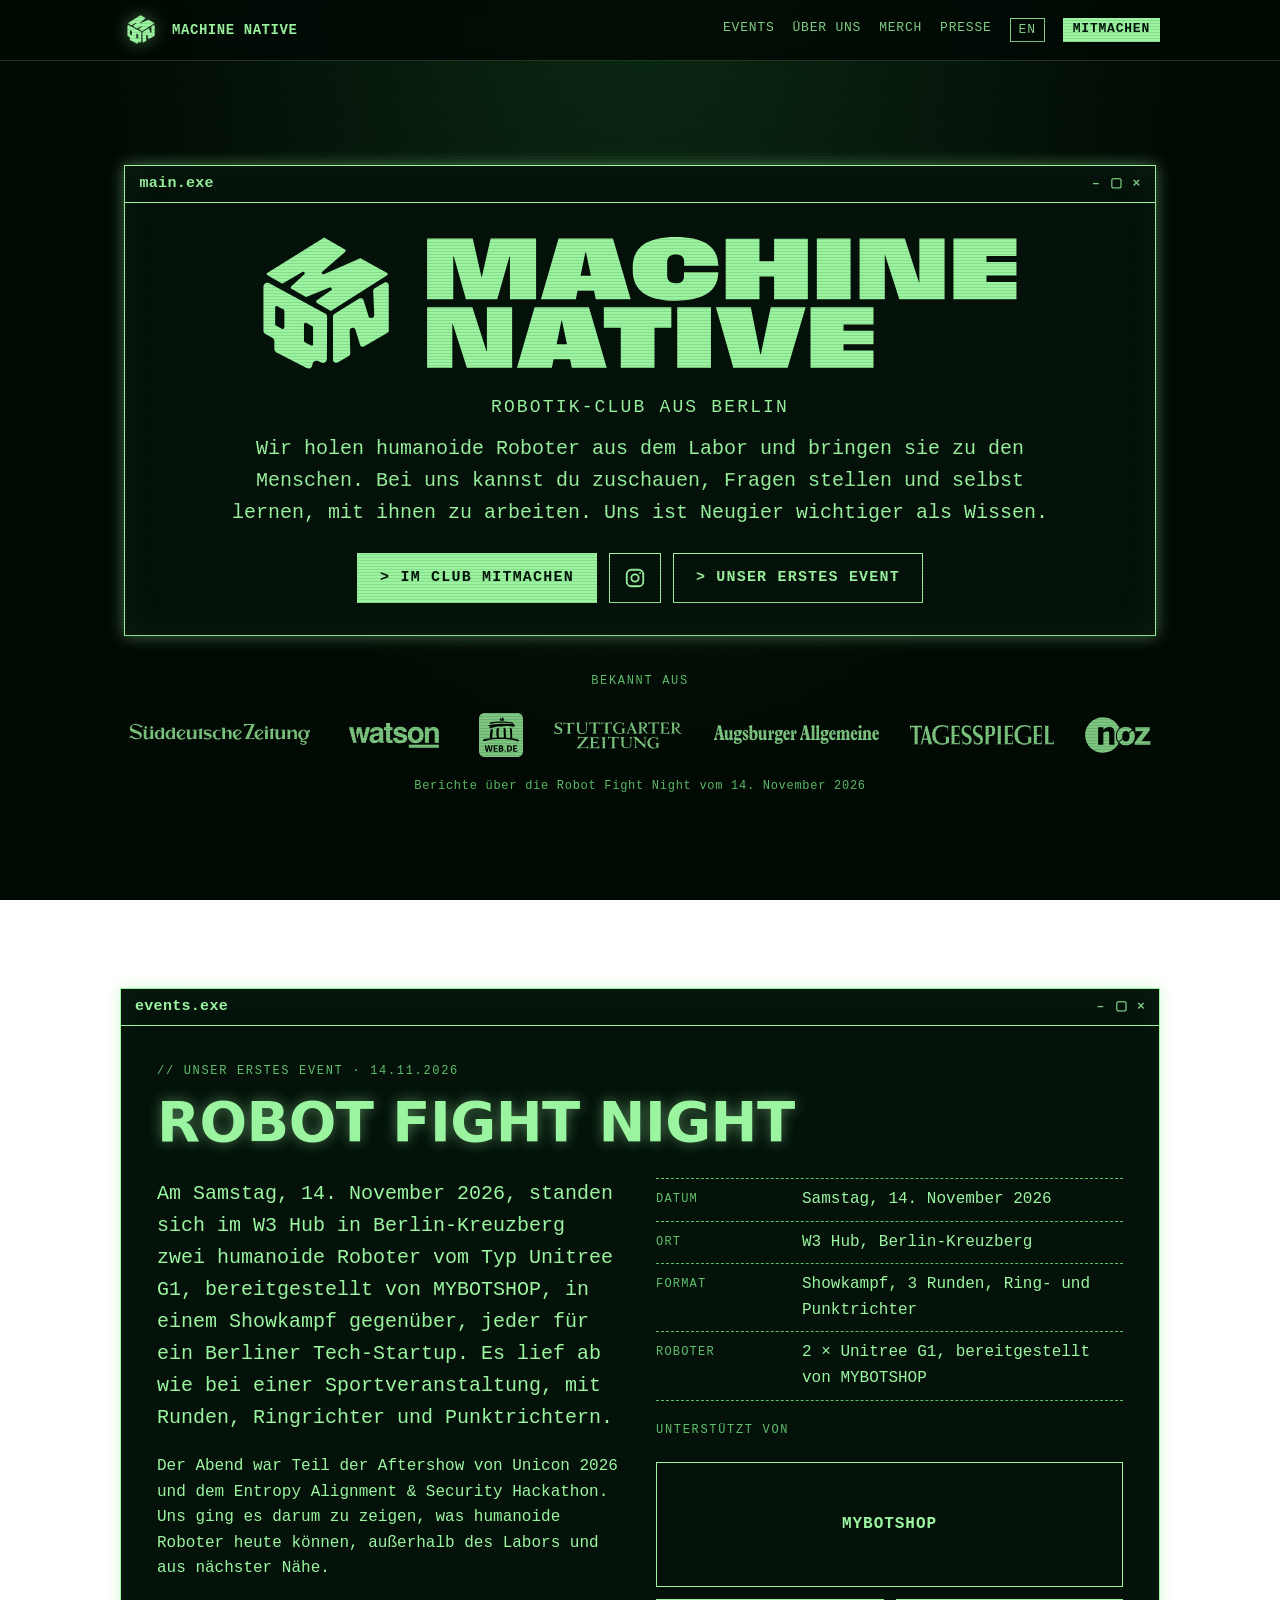
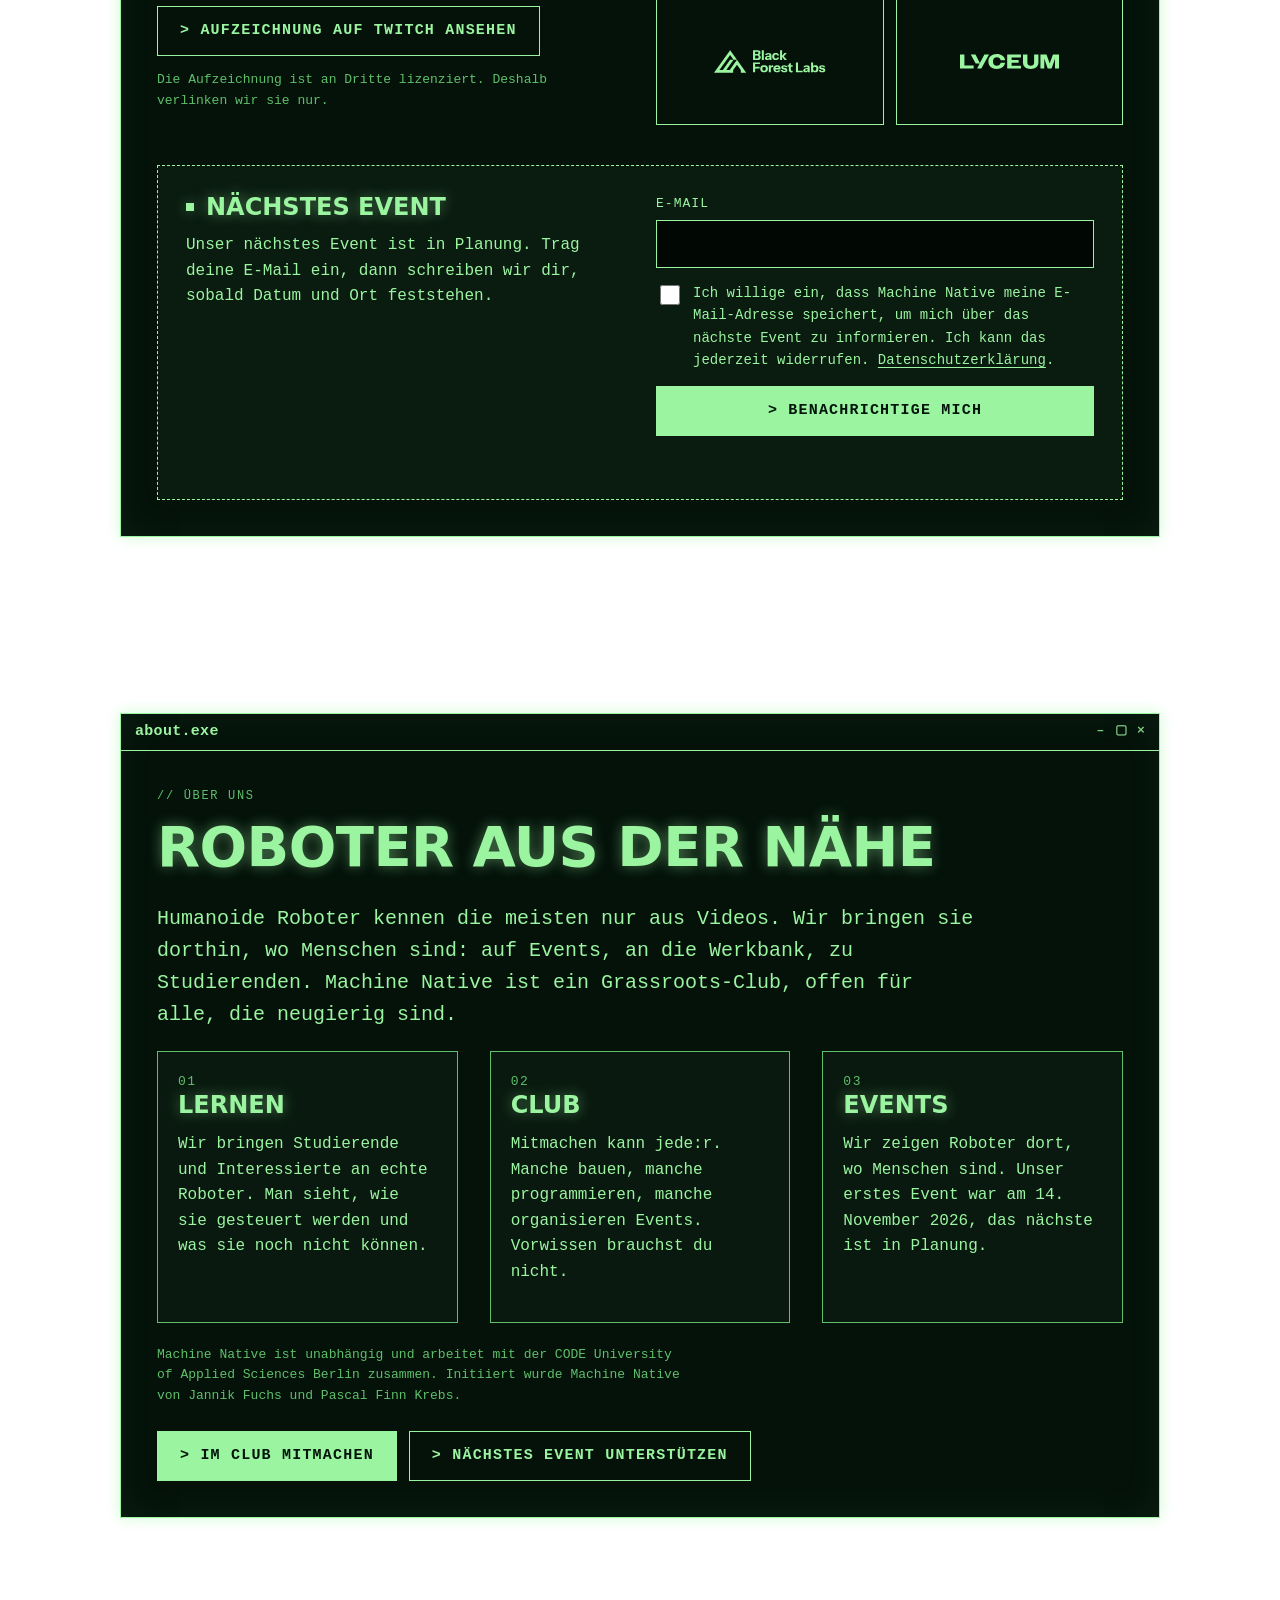
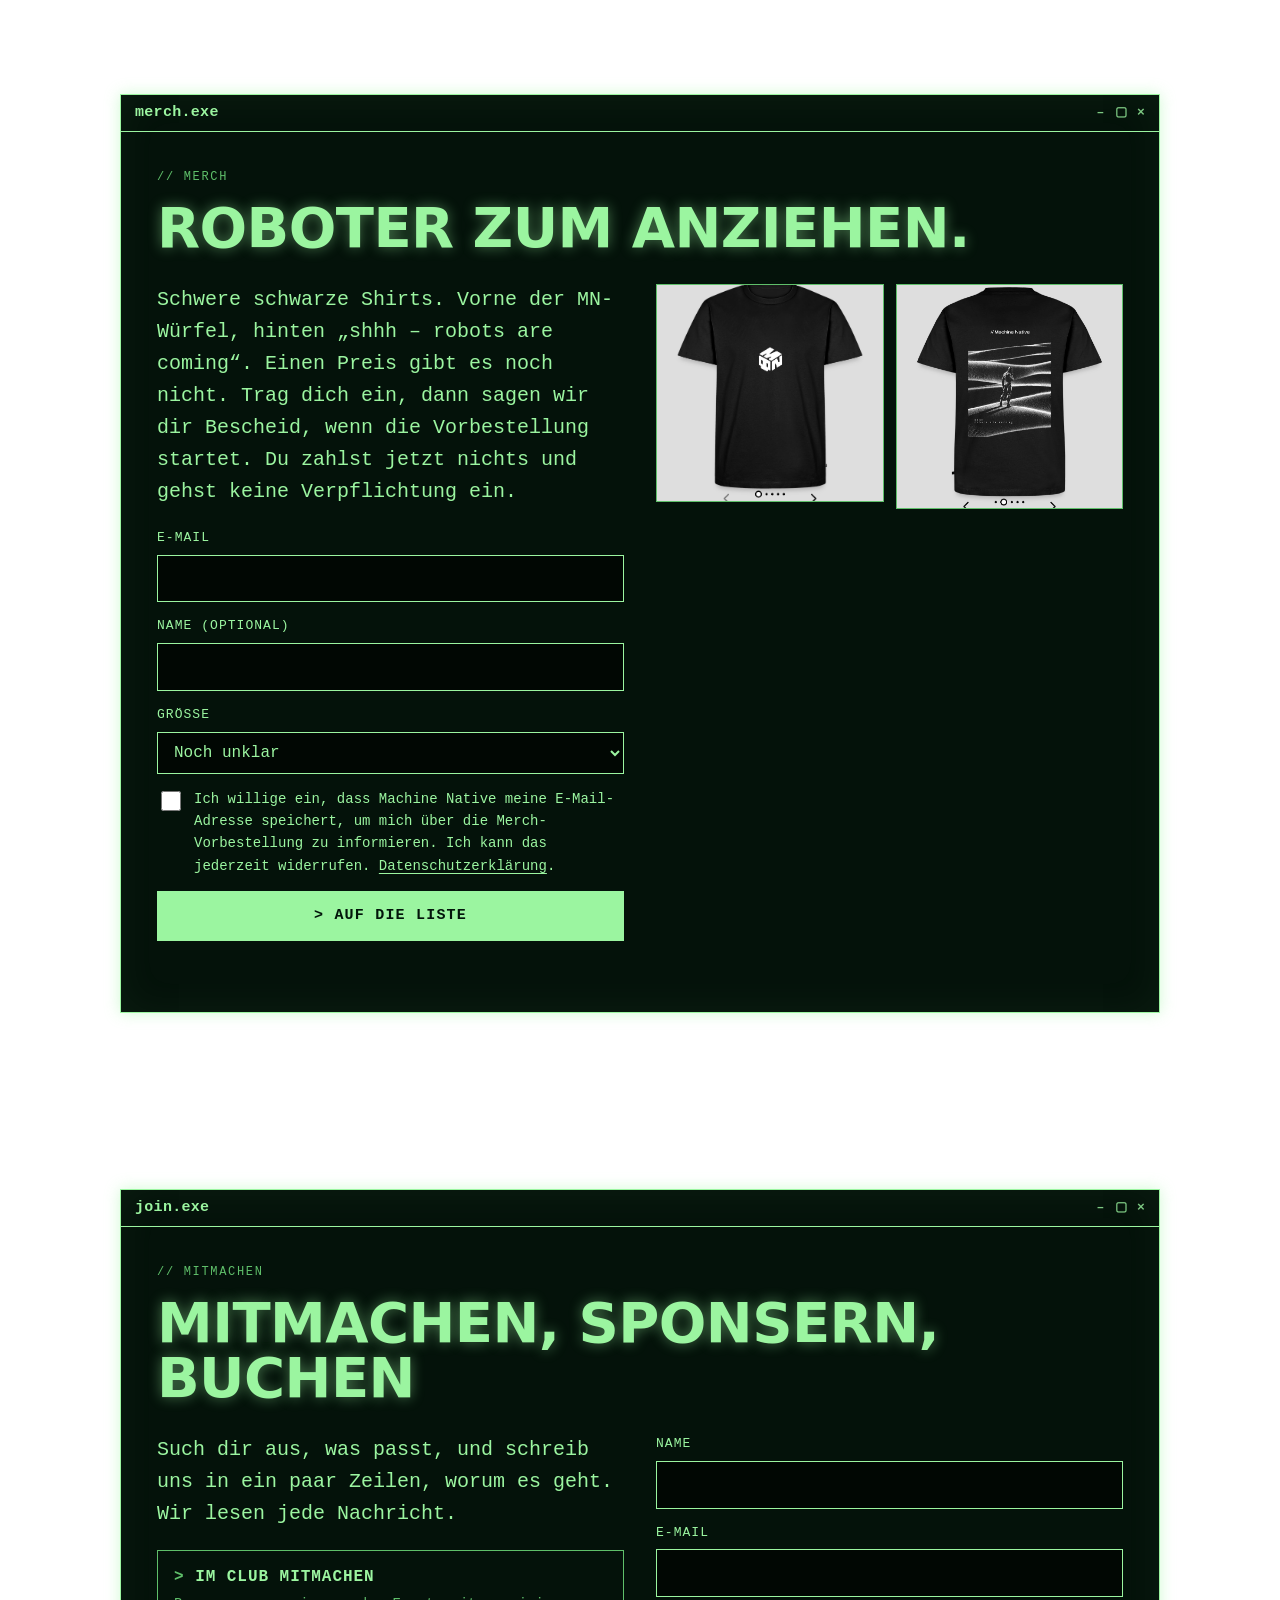
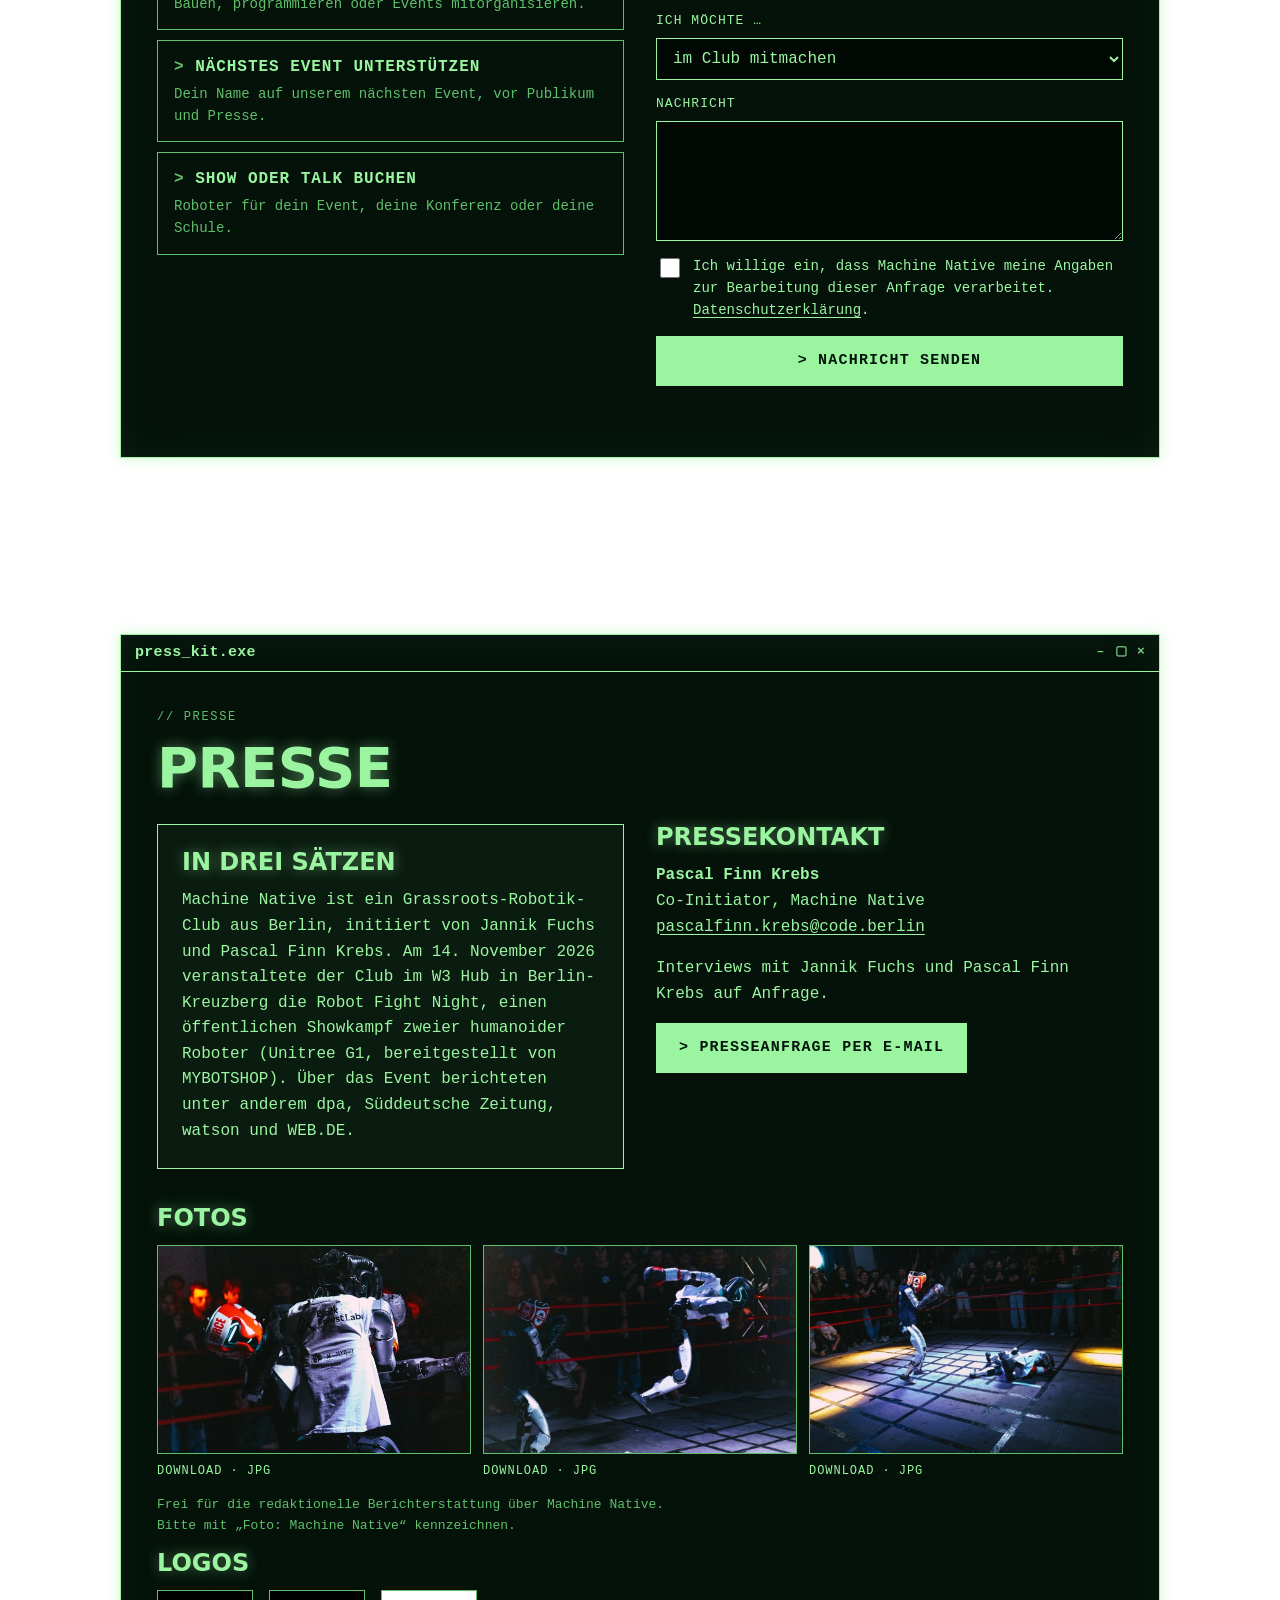
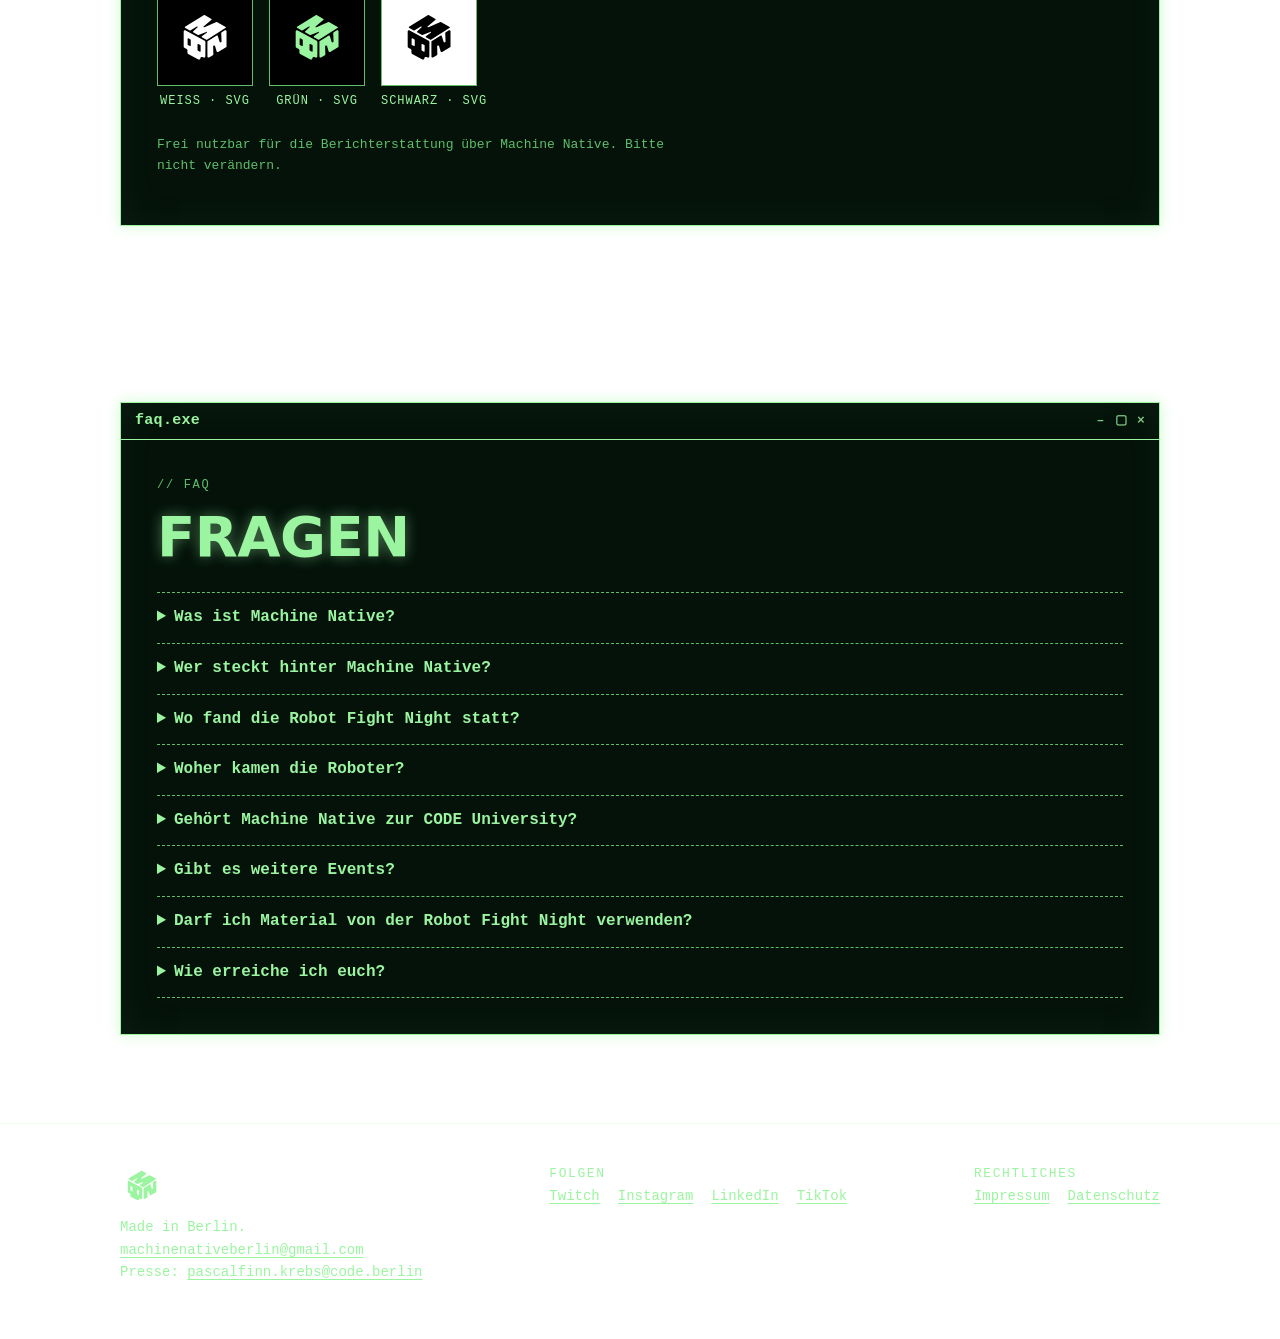
==== commit bce93f05: "Sponsor boxes fill the event column Co-Authored-By: Claude Opus 5.5 <noreply@anthropic.com>" ====
--- a/de/index.html
+++ b/de/index.html
@@ -46,7 +46,7 @@
 <div class="win "><div class="win-bar"><span>events.exe</span><span class="ctl" aria-hidden="true"><span>–</span><span>▢</span><span>×</span></span></div><div class="win-body"><p class="eyebrow">// unser erstes event · 14.11.2026</p><h2>Robot Fight Night</h2>
 <div class="grid g2"><div><p class="lede">Am Samstag, 14. November 2026, standen sich im W3 Hub in Berlin-Kreuzberg zwei humanoide Roboter vom Typ Unitree G1, bereitgestellt von MYBOTSHOP, in einem Showkampf gegenüber, jeder für ein Berliner Tech-Startup. Es lief ab wie bei einer Sportveranstaltung, mit Runden, Ringrichter und Punktrichtern.</p><p>Der Abend war Teil der Aftershow von Unicon 2026 und dem Entropy Alignment & Security Hackathon. Uns ging es darum zu zeigen, was humanoide Roboter heute können, außerhalb des Labors und aus nächster Nähe.</p>
 <div class="btns"><a class="btn ghost" href="https://www.twitch.tv/machinenative" target="_blank" rel="noopener">Aufzeichnung auf Twitch ansehen</a></div><p class="note">Die Aufzeichnung ist an Dritte lizenziert. Deshalb verlinken wir sie nur.</p></div>
-<div><ul class="facts"><li><b>Datum</b><span>Samstag, 14. November 2026</span></li><li><b>Ort</b><span>W3 Hub, Berlin-Kreuzberg</span></li><li><b>Format</b><span>Showkampf, 3 Runden, Ring- und Punktrichter</span></li><li><b>Roboter</b><span>2 × Unitree G1, bereitgestellt von MYBOTSHOP</span></li></ul>
+<div class="event-side"><ul class="facts"><li><b>Datum</b><span>Samstag, 14. November 2026</span></li><li><b>Ort</b><span>W3 Hub, Berlin-Kreuzberg</span></li><li><b>Format</b><span>Showkampf, 3 Runden, Ring- und Punktrichter</span></li><li><b>Roboter</b><span>2 × Unitree G1, bereitgestellt von MYBOTSHOP</span></li></ul>
 <p class="eyebrow">Unterstützt von</p><div class="sponsors"><a class="sponsor" href="https://www.mybotshop.de" target="_blank" rel="noopener" title="Roboter bereitgestellt von MYBOTSHOP">MYBOTSHOP</a><a class="sponsor" href="https://bfl.ai" target="_blank" rel="noopener" aria-label="Black Forest Labs" title="Black Forest Labs"><span class="logo" style="--h:23px;--r:4.867;--src:url(/assets/sponsors/black-forest-labs.svg)"></span></a><a class="sponsor" href="https://lyceum.technology" target="_blank" rel="noopener" aria-label="Lyceum" title="Lyceum"><span class="logo" style="--h:15px;--r:6.634;--src:url(/assets/sponsors/lyceum.svg)"></span></a></div></div></div>
 <div class="next" id="next"><div><h3><span class="dot" aria-hidden="true"></span>Nächstes Event</h3><p>Unser nächstes Event ist in Planung. Trag deine E-Mail ein, dann schreiben wir dir, sobald Datum und Ort feststehen.</p></div><form method="POST" action="https://formspree.io/f/mljbjlge" data-formspree data-ok="Eingetragen. Wir melden uns, sobald der Termin steht." data-fail="Etwas ist schiefgelaufen. Bitte schreib an machinenativeberlin@gmail.com." data-unset="Formular noch nicht verbunden (Formspree-ID fehlt).">
     <label>E-Mail<input type="email" name="email" required autocomplete="email"></label>
--- a/assets/style.css
+++ b/assets/style.css
@@ -164,7 +164,10 @@
 .facts { list-style: none; padding: 0; margin: 0 0 20px; border-top: 1px dashed var(--g-dim); }
 .facts li { display: flex; gap: 16px; padding: 8px 0; border-bottom: 1px dashed var(--g-dim); }
 .facts b { flex: 0 0 130px; font-weight: 400; color: var(--g-dim); text-transform: uppercase; font-size: 12px; letter-spacing: .1em; padding-top: 3px; }
-.sponsors { display: flex; flex-wrap: wrap; gap: 12px; margin: 8px 0 20px; }
+.event-side { display: flex; flex-direction: column; }
+.sponsors { display: grid; grid-template-columns: 1fr 1fr; grid-auto-rows: 1fr; gap: 12px; flex: 1; margin: 8px 0 0; } /* fills the column to the right and down to the bottom of the text */
+.sponsors .sponsor { justify-content: center; }
+.sponsors .sponsor:first-child { grid-column: 1 / -1; } /* MYBOTSHOP spans the full width above the two logos */
 .sponsor .logo { opacity: 1; }
 a.sponsor:hover .logo, a.sponsor:focus-visible .logo { background: #fff; }
 .sponsor { display: flex; align-items: center; min-height: 46px; text-decoration: none; border: 1px solid var(--g); padding: 10px 18px; font-weight: 700; letter-spacing: .06em; text-transform: uppercase; }
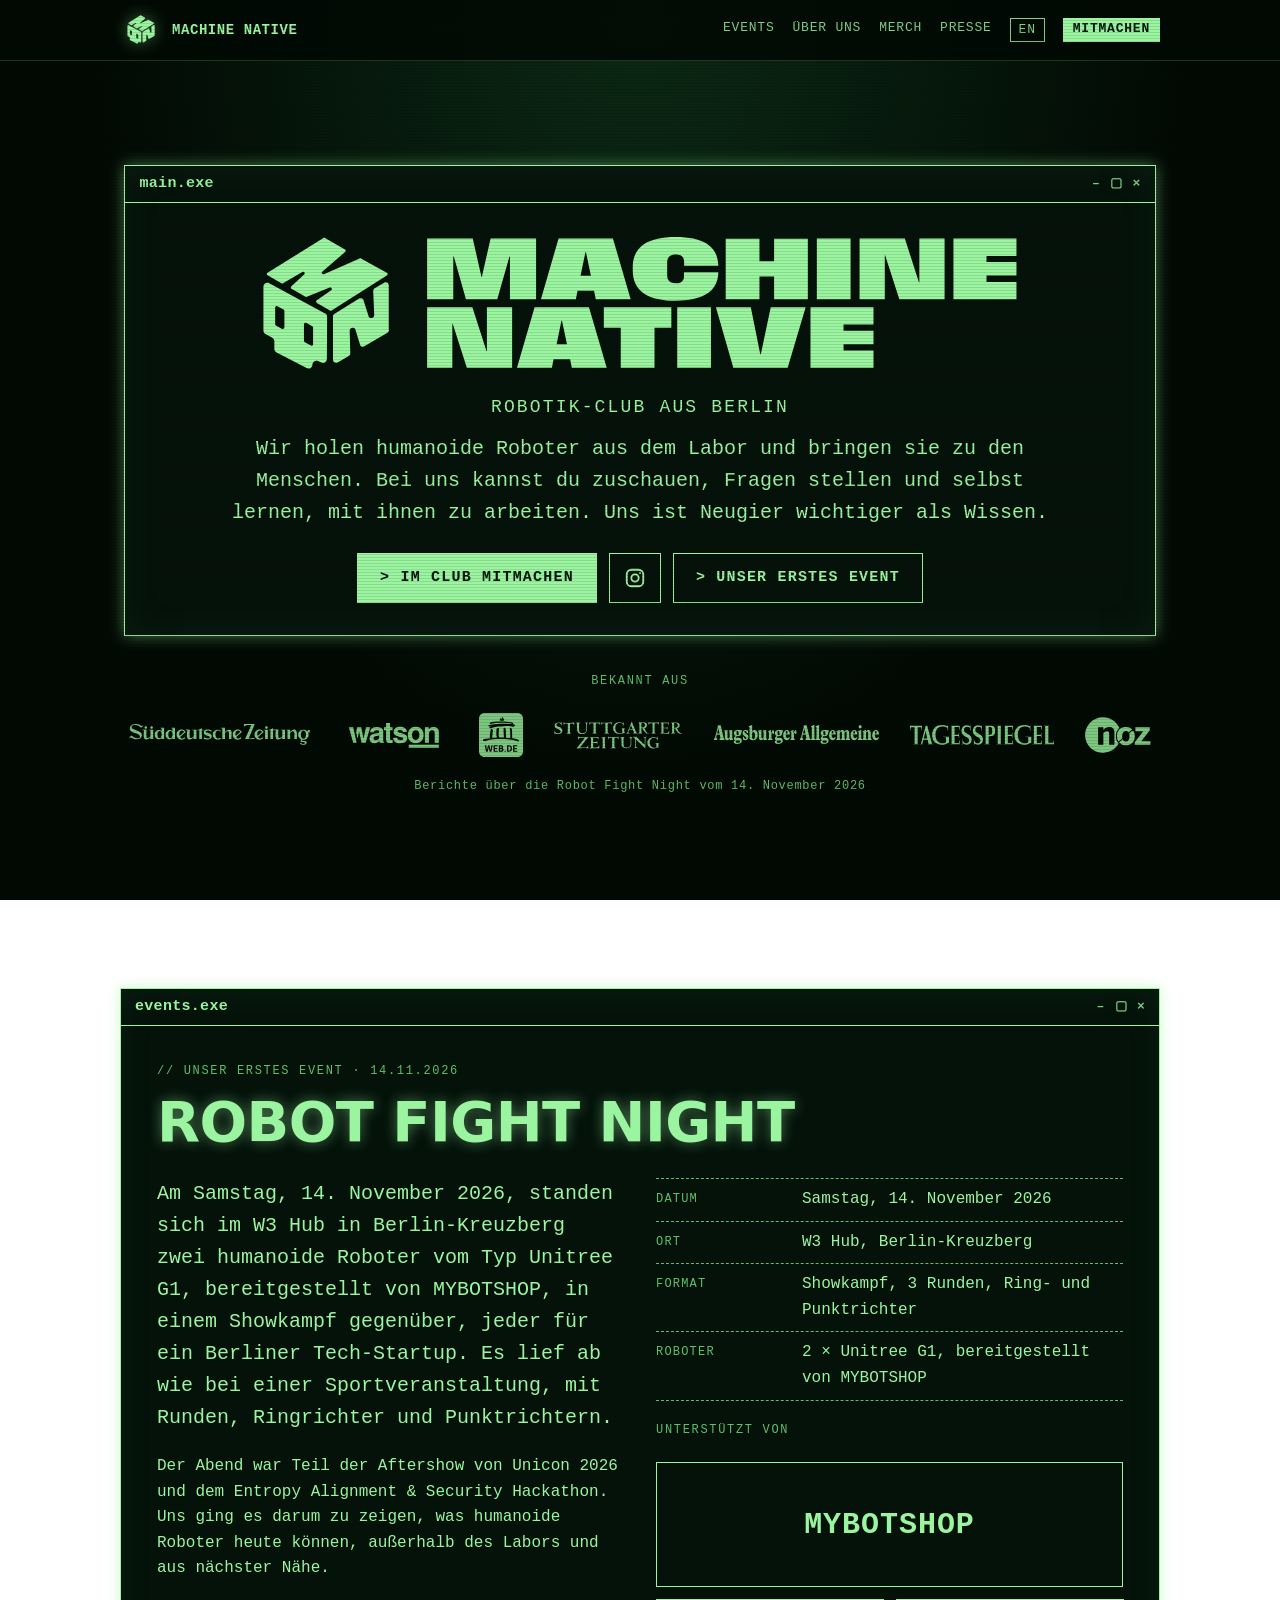
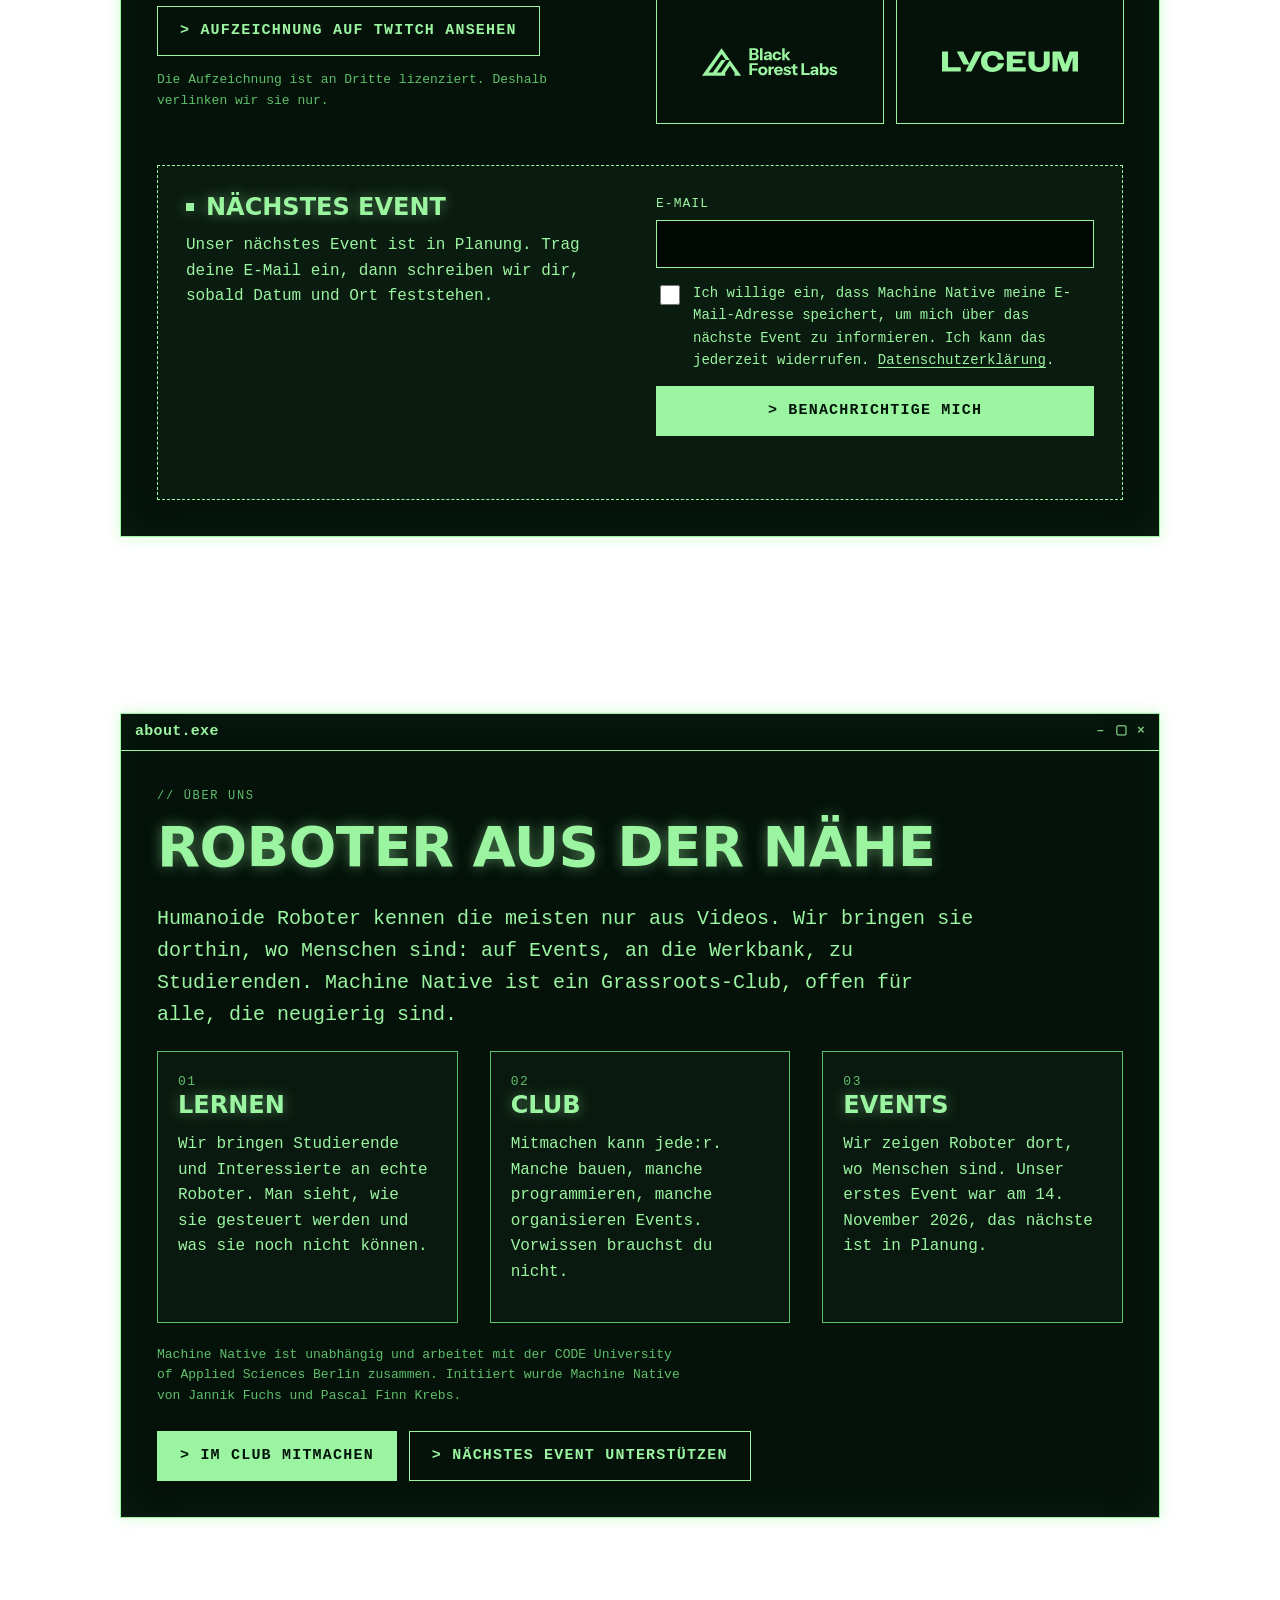
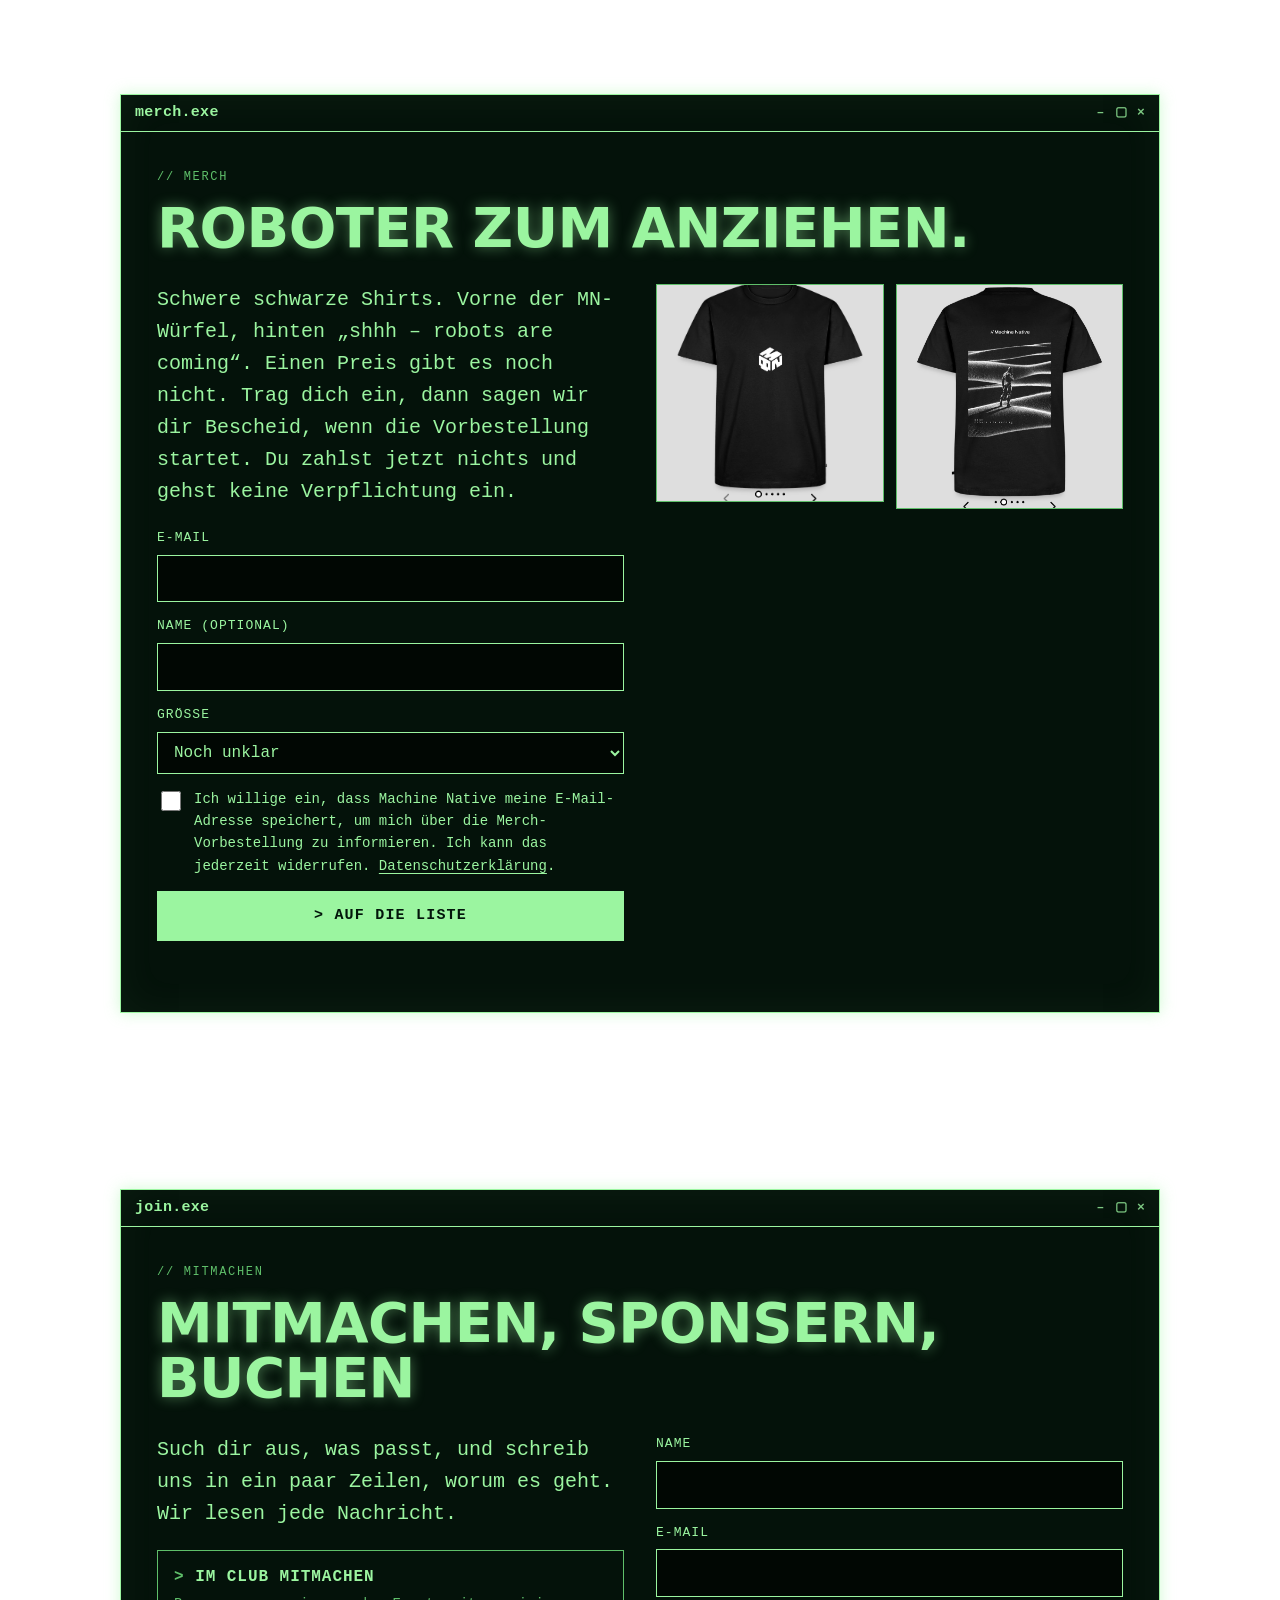
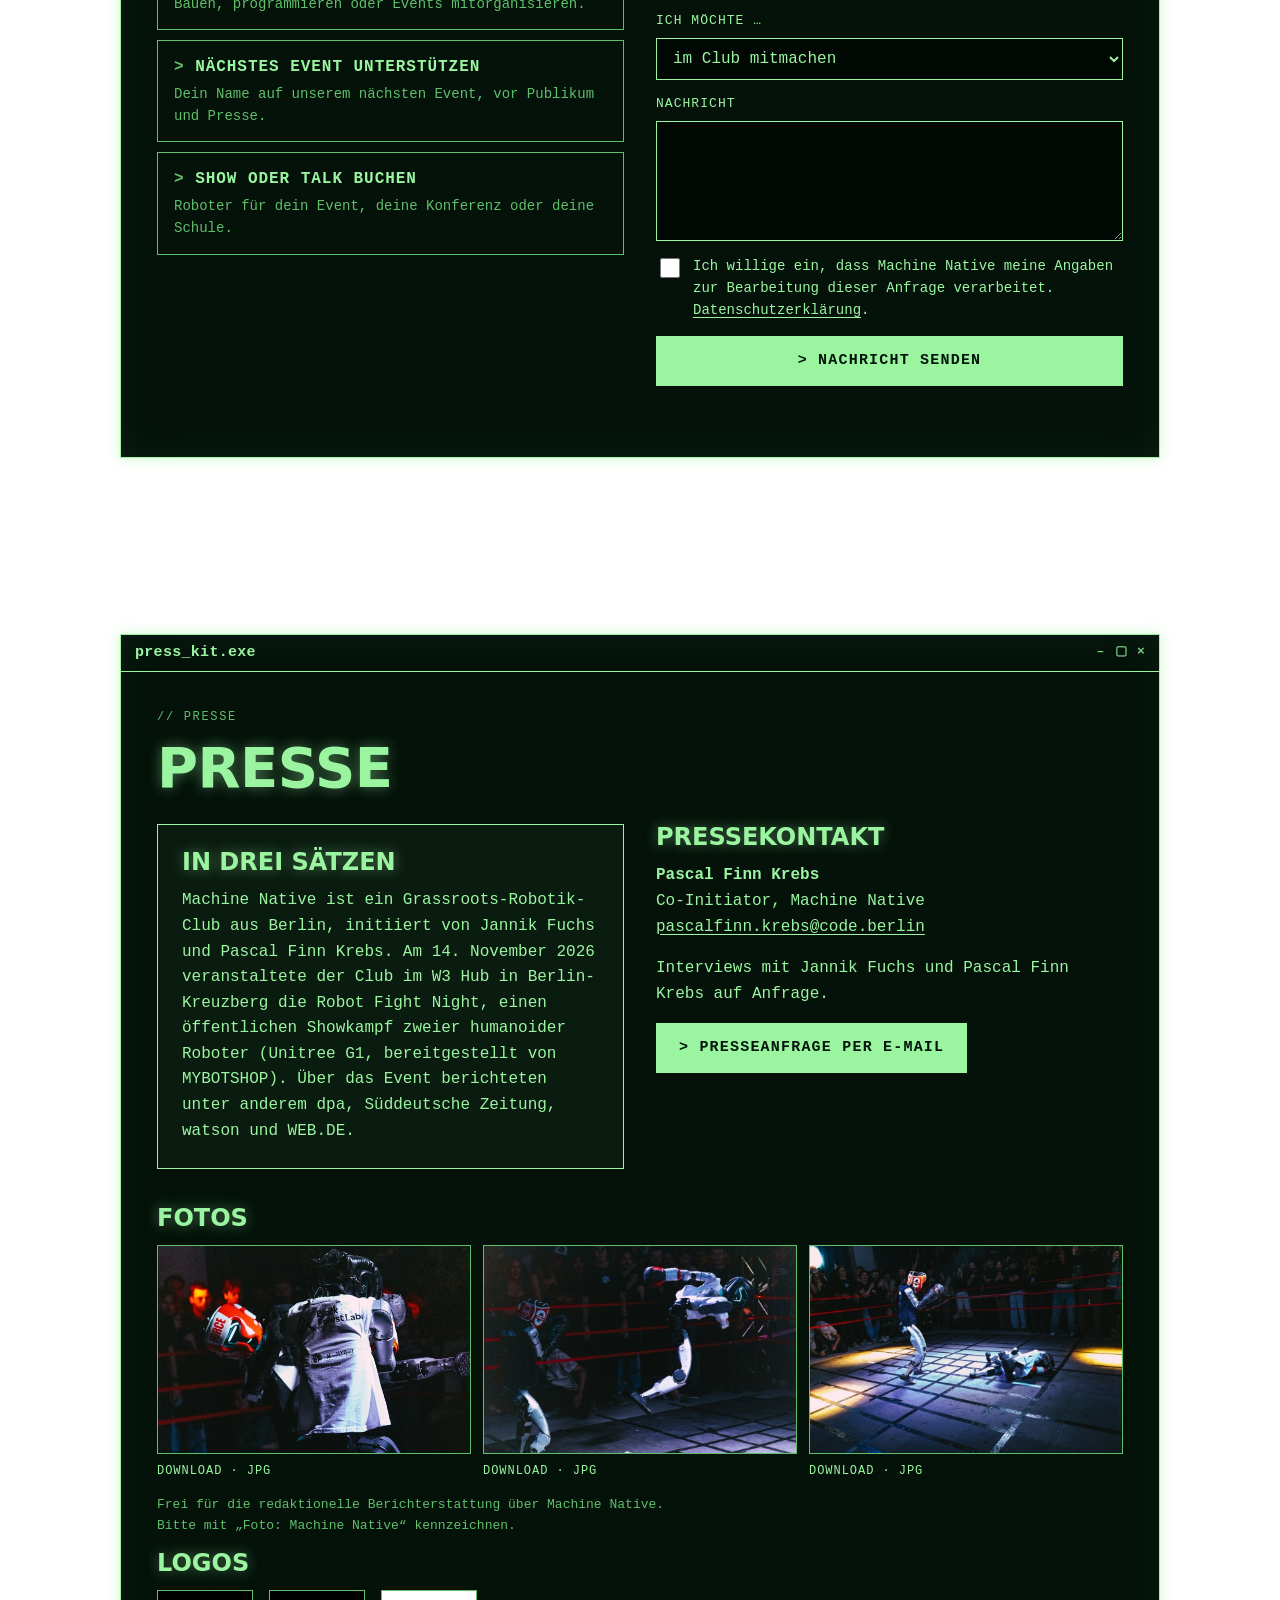
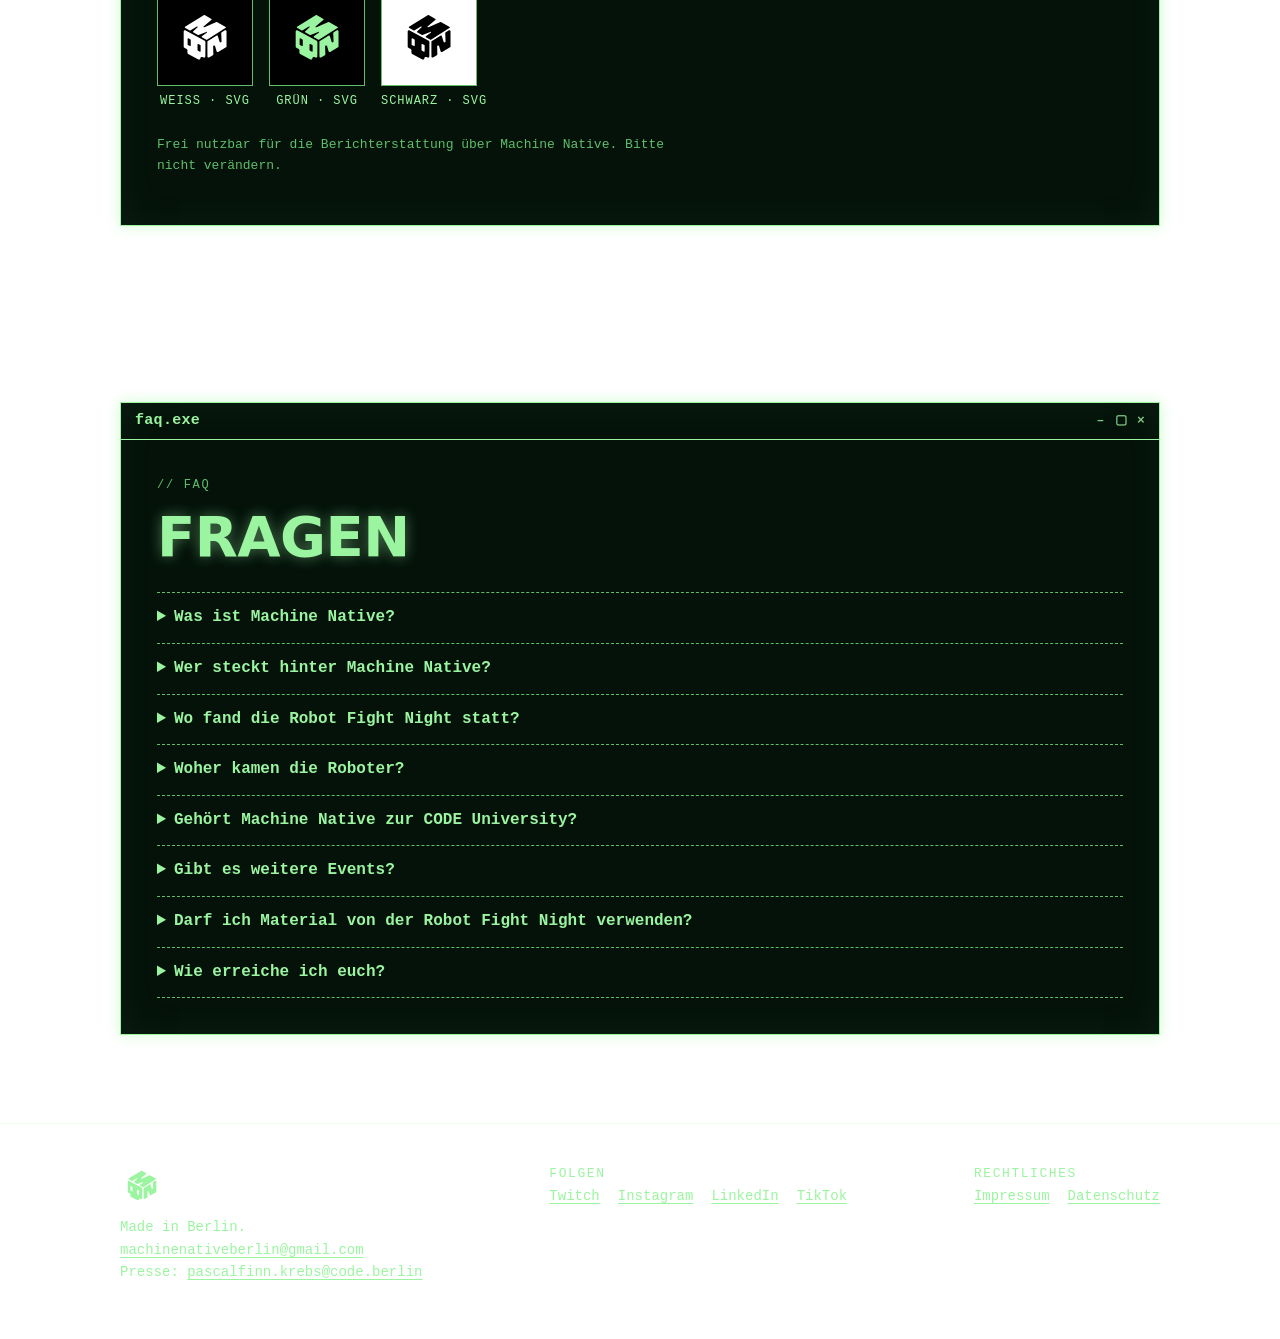
==== commit 4bd02d7d: "Sponsor logos scale with their boxes Co-Authored-By: Claude Opus 5.5 <noreply@anthropic.com>" ====
--- a/de/index.html
+++ b/de/index.html
@@ -20,7 +20,7 @@
 <meta property="og:image:height" content="630">
 <meta name="twitter:card" content="summary_large_image">
 <meta name="theme-color" content="#020a04">
-<link rel="icon" href="/assets/logo-green.svg" type="image/svg+xml">
+<link rel="icon" href="/favicon.ico" sizes="48x48"><link rel="icon" href="/assets/favicon-32.png" type="image/png" sizes="32x32"><link rel="icon" href="/assets/icon-192.png" type="image/png" sizes="192x192"><link rel="apple-touch-icon" href="/assets/apple-touch-icon.png">
 <link rel="stylesheet" href="/assets/style.css">
 <script>document.documentElement.classList.add("js")</script>
 <script type="application/ld+json">[{"@context":"https://schema.org","@type":"Organization","@id":"https://www.machine-native.com/#org","name":"Machine Native","alternateName":["Machine Native Berlin","MN Berlin"],"url":"https://www.machine-native.com/","logo":"https://www.machine-native.com/assets/logo-green.svg","email":"machinenativeberlin@gmail.com","description":"Machine Native ist ein Robotik-Club aus Berlin. Wir holen humanoide Roboter aus dem Labor und bringen sie zu den Menschen. Unser erstes Event war die Robot Fight Night am 14. November 2026 in Kreuzberg.","address":{"@type":"PostalAddress","addressLocality":"Berlin","addressCountry":"DE"},"founder":[{"@type":"Person","@id":"https://www.machine-native.com/#jannik-fuchs","name":"Jannik Fuchs","jobTitle":"Co-Initiator","worksFor":{"@id":"https://www.machine-native.com/#org"},"sameAs":["https://www.linkedin.com/in/jannik-fuchs-31487224a"]},{"@type":"Person","@id":"https://www.machine-native.com/#pascal-finn-krebs","name":"Pascal Finn Krebs","jobTitle":"Co-Initiator","worksFor":{"@id":"https://www.machine-native.com/#org"},"sameAs":["https://www.linkedin.com/in/pascal-finn-krebs"]}],"contactPoint":{"@type":"ContactPoint","contactType":"press","email":"pascalfinn.krebs@code.berlin","name":"Pascal Finn Krebs"},"knowsAbout":["Robotics","Humanoid robots","Robot boxing","Robotik","Roboter"],"sameAs":["https://www.twitch.tv/machinenative","https://www.instagram.com/machinenative","https://www.linkedin.com/company/machine-native","https://www.tiktok.com/@machine.native"]},{"@context":"https://schema.org","@type":"SportsEvent","name":"Robot Fight Night","alternateName":"Roboter-Boxkampf Berlin","description":"Am Samstag, 14. November 2026, standen sich im W3 Hub in Berlin-Kreuzberg zwei humanoide Roboter vom Typ Unitree G1, bereitgestellt von MYBOTSHOP, in einem Showkampf gegenüber, jeder für ein Berliner Tech-Startup. Es lief ab wie bei einer Sportveranstaltung, mit Runden, Ringrichter und Punktrichtern.","startDate":"2026-11-14T22:30:00+01:00","eventStatus":"https://schema.org/EventScheduled","eventAttendanceMode":"https://schema.org/OfflineEventAttendanceMode","inLanguage":"de","location":{"@type":"Place","name":"W3 Hub","address":{"@type":"PostalAddress","addressLocality":"Berlin","addressRegion":"Kreuzberg","addressCountry":"DE"}},"organizer":[{"@id":"https://www.machine-native.com/#org"},{"@id":"https://www.machine-native.com/#jannik-fuchs"},{"@id":"https://www.machine-native.com/#pascal-finn-krebs"}],"sponsor":[{"@type":"Organization","name":"MYBOTSHOP","url":"https://www.mybotshop.de"},{"@type":"Organization","name":"Black Forest Labs","url":"https://bfl.ai"},{"@type":"Organization","name":"Lyceum","url":"https://lyceum.technology"}],"subjectOf":[{"@type":"VideoObject","name":"Boxen ohne Menschen: Zwei Roboter kämpfen in Berlin um den Sieg","url":"https://www.sueddeutsche.de/panorama/boxen-ohne-menschen-zwei-roboter-kaempfen-in-berlin-um-den-sieg-li.3580808","publisher":{"@type":"Organization","name":"Süddeutsche Zeitung"}},{"@type":"VideoObject","name":"Boxen ohne Menschen: Zwei Roboter kämpfen in Berlin um den Sieg","url":"https://web.de/magazine/wissen/videos/wissenschaft-technik/roboter-kaempfen-berlin-sieg-42947954","publisher":{"@type":"Organization","name":"WEB.DE"}},{"@type":"VideoObject","name":"Boxen ohne Menschen: Zwei Roboter kämpfen in Berlin um den Sieg","url":"https://www.youtube.com/watch?v=Tl415tUNTS0","publisher":{"@type":"Organization","name":"Stuttgarter Zeitung"}},{"@type":"VideoObject","name":"Boxen ohne Menschen: Zwei Roboter kämpfen in Berlin um den Sieg","url":"https://www.youtube.com/watch?v=g8Rgn8hKUPI","publisher":{"@type":"Organization","name":"Der Tagesspiegel"}},{"@type":"VideoObject","name":"Boxen ohne Menschen: Zwei Roboter kämpfen in Berlin um den Sieg","url":"https://www.noz.de/videos/video/Boxen-ohne-Menschen-Zwei-Roboter-k%C3%A4mpfen-in-Berlin-um-den-Sieg-51751649","publisher":{"@type":"Organization","name":"NOZ"}}]},{"@context":"https://schema.org","@type":"FAQPage","inLanguage":"de","mainEntity":[{"@type":"Question","name":"Was ist Machine Native?","acceptedAnswer":{"@type":"Answer","text":"Ein Robotik-Club aus Berlin. Wir bringen Studierende und Interessierte an echte humanoide Roboter und veranstalten öffentliche Roboter-Events."}},{"@type":"Question","name":"Wer steckt hinter Machine Native?","acceptedAnswer":{"@type":"Answer","text":"Initiiert wurde der Club von Jannik Fuchs und Pascal Finn Krebs."}},{"@type":"Question","name":"Wo fand die Robot Fight Night statt?","acceptedAnswer":{"@type":"Answer","text":"Im W3 Hub in Berlin-Kreuzberg, am 14. November 2026, bei der Aftershow von Unicon 2026 und dem Entropy Alignment & Security Hackathon. Zwei humanoide Roboter traten dort in einem Show-Boxkampf an."}},{"@type":"Question","name":"Woher kamen die Roboter?","acceptedAnswer":{"@type":"Answer","text":"Beide humanoiden Roboter vom Typ Unitree G1 hat MYBOTSHOP für die Robot Fight Night bereitgestellt. MYBOTSHOP (mybotshop.de) vertreibt und betreut Roboter von Unitree und anderen Herstellern in Deutschland."}},{"@type":"Question","name":"Gehört Machine Native zur CODE University?","acceptedAnswer":{"@type":"Answer","text":"Nein. Wir sind unabhängig und arbeiten mit der CODE University of Applied Sciences Berlin zusammen."}},{"@type":"Question","name":"Gibt es weitere Events?","acceptedAnswer":{"@type":"Answer","text":"Ja, das nächste ist in Planung. Trag dich im Bereich Events ein, dann bekommst du den Termin per E-Mail."}},{"@type":"Question","name":"Darf ich Material von der Robot Fight Night verwenden?","acceptedAnswer":{"@type":"Answer","text":"Die Aufzeichnung ist an Dritte lizenziert, bitte verlinke sie. Pressefotos findest du im Pressebereich. Für alles andere schreib an pascalfinn.krebs@code.berlin."}},{"@type":"Question","name":"Wie erreiche ich euch?","acceptedAnswer":{"@type":"Answer","text":"Allgemein: machinenativeberlin@gmail.com. Presse: pascalfinn.krebs@code.berlin."}}]}]</script>
@@ -47,7 +47,7 @@
 <div class="grid g2"><div><p class="lede">Am Samstag, 14. November 2026, standen sich im W3 Hub in Berlin-Kreuzberg zwei humanoide Roboter vom Typ Unitree G1, bereitgestellt von MYBOTSHOP, in einem Showkampf gegenüber, jeder für ein Berliner Tech-Startup. Es lief ab wie bei einer Sportveranstaltung, mit Runden, Ringrichter und Punktrichtern.</p><p>Der Abend war Teil der Aftershow von Unicon 2026 und dem Entropy Alignment & Security Hackathon. Uns ging es darum zu zeigen, was humanoide Roboter heute können, außerhalb des Labors und aus nächster Nähe.</p>
 <div class="btns"><a class="btn ghost" href="https://www.twitch.tv/machinenative" target="_blank" rel="noopener">Aufzeichnung auf Twitch ansehen</a></div><p class="note">Die Aufzeichnung ist an Dritte lizenziert. Deshalb verlinken wir sie nur.</p></div>
 <div class="event-side"><ul class="facts"><li><b>Datum</b><span>Samstag, 14. November 2026</span></li><li><b>Ort</b><span>W3 Hub, Berlin-Kreuzberg</span></li><li><b>Format</b><span>Showkampf, 3 Runden, Ring- und Punktrichter</span></li><li><b>Roboter</b><span>2 × Unitree G1, bereitgestellt von MYBOTSHOP</span></li></ul>
-<p class="eyebrow">Unterstützt von</p><div class="sponsors"><a class="sponsor" href="https://www.mybotshop.de" target="_blank" rel="noopener" title="Roboter bereitgestellt von MYBOTSHOP">MYBOTSHOP</a><a class="sponsor" href="https://bfl.ai" target="_blank" rel="noopener" aria-label="Black Forest Labs" title="Black Forest Labs"><span class="logo" style="--h:23px;--r:4.867;--src:url(/assets/sponsors/black-forest-labs.svg)"></span></a><a class="sponsor" href="https://lyceum.technology" target="_blank" rel="noopener" aria-label="Lyceum" title="Lyceum"><span class="logo" style="--h:15px;--r:6.634;--src:url(/assets/sponsors/lyceum.svg)"></span></a></div></div></div>
+<p class="eyebrow">Unterstützt von</p><div class="sponsors"><a class="sponsor" href="https://www.mybotshop.de" target="_blank" rel="noopener" title="Roboter bereitgestellt von MYBOTSHOP"><span class="name">MYBOTSHOP</span></a><a class="sponsor" href="https://bfl.ai" target="_blank" rel="noopener" aria-label="Black Forest Labs" title="Black Forest Labs"><span class="logo" style="--h:23px;--r:4.867;--src:url(/assets/sponsors/black-forest-labs.svg)"></span></a><a class="sponsor" href="https://lyceum.technology" target="_blank" rel="noopener" aria-label="Lyceum" title="Lyceum"><span class="logo" style="--h:15px;--r:6.634;--src:url(/assets/sponsors/lyceum.svg)"></span></a></div></div></div>
 <div class="next" id="next"><div><h3><span class="dot" aria-hidden="true"></span>Nächstes Event</h3><p>Unser nächstes Event ist in Planung. Trag deine E-Mail ein, dann schreiben wir dir, sobald Datum und Ort feststehen.</p></div><form method="POST" action="https://formspree.io/f/mljbjlge" data-formspree data-ok="Eingetragen. Wir melden uns, sobald der Termin steht." data-fail="Etwas ist schiefgelaufen. Bitte schreib an machinenativeberlin@gmail.com." data-unset="Formular noch nicht verbunden (Formspree-ID fehlt).">
     <label>E-Mail<input type="email" name="email" required autocomplete="email"></label>
        <input type="hidden" name="form" value="fight-alert">
--- a/assets/style.css
+++ b/assets/style.css
@@ -166,9 +166,11 @@
 .facts b { flex: 0 0 130px; font-weight: 400; color: var(--g-dim); text-transform: uppercase; font-size: 12px; letter-spacing: .1em; padding-top: 3px; }
 .event-side { display: flex; flex-direction: column; }
 .sponsors { display: grid; grid-template-columns: 1fr 1fr; grid-auto-rows: 1fr; gap: 12px; flex: 1; margin: 8px 0 0; } /* fills the column to the right and down to the bottom of the text */
-.sponsors .sponsor { justify-content: center; }
+.sponsors .sponsor { justify-content: center; container-type: size; }
 .sponsors .sponsor:first-child { grid-column: 1 / -1; } /* MYBOTSHOP spans the full width above the two logos */
-.sponsor .logo { opacity: 1; }
+/* logos (and the MYBOTSHOP name) grow and shrink with their box: as wide as fits, capped by the box height */
+.sponsor .logo { opacity: 1; width: min(72cqw, 62cqh * var(--r)); height: auto; max-width: none; }
+.sponsor .name { font-size: clamp(16px, min(30cqh, 7cqw), 30px); }
 a.sponsor:hover .logo, a.sponsor:focus-visible .logo { background: #fff; }
 .sponsor { display: flex; align-items: center; min-height: 46px; text-decoration: none; border: 1px solid var(--g); padding: 10px 18px; font-weight: 700; letter-spacing: .06em; text-transform: uppercase; }
 .card { border: 1px solid var(--g-dim); padding: 20px; background: rgba(155,245,160,.03); }
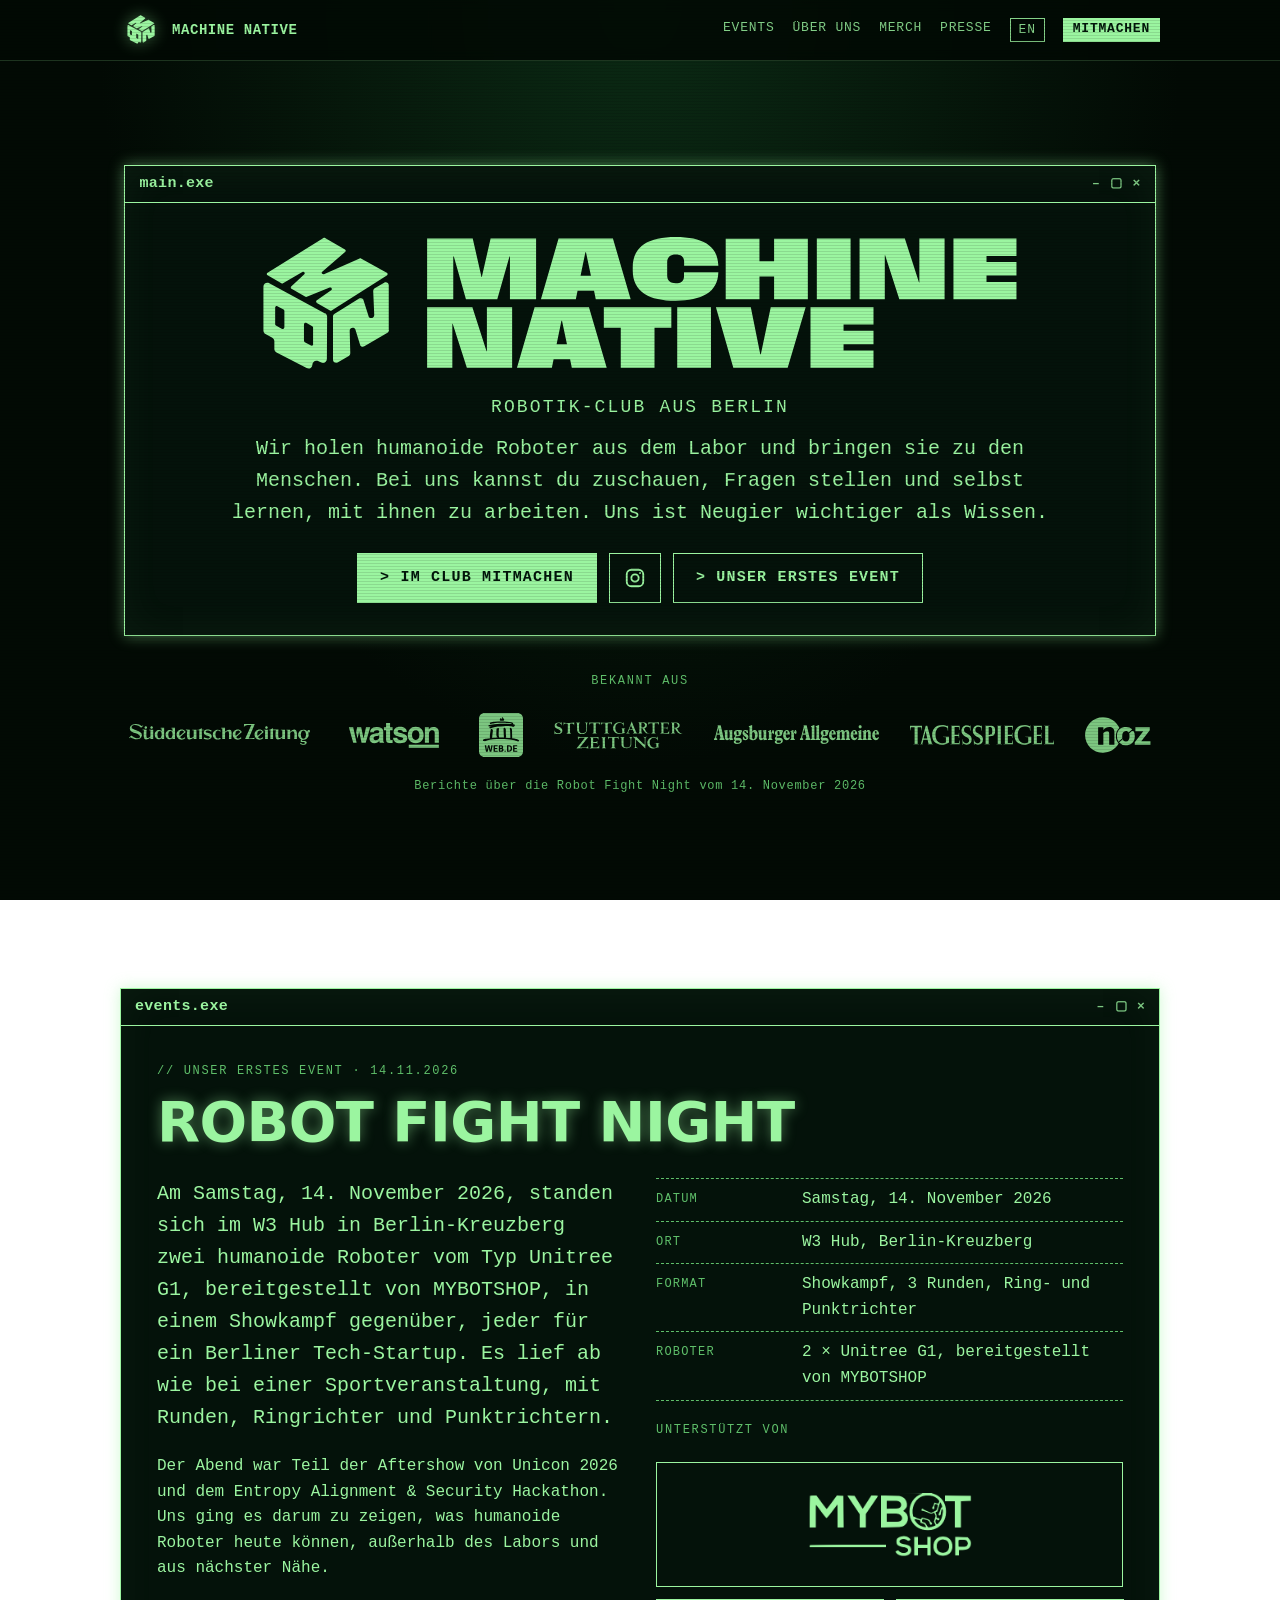
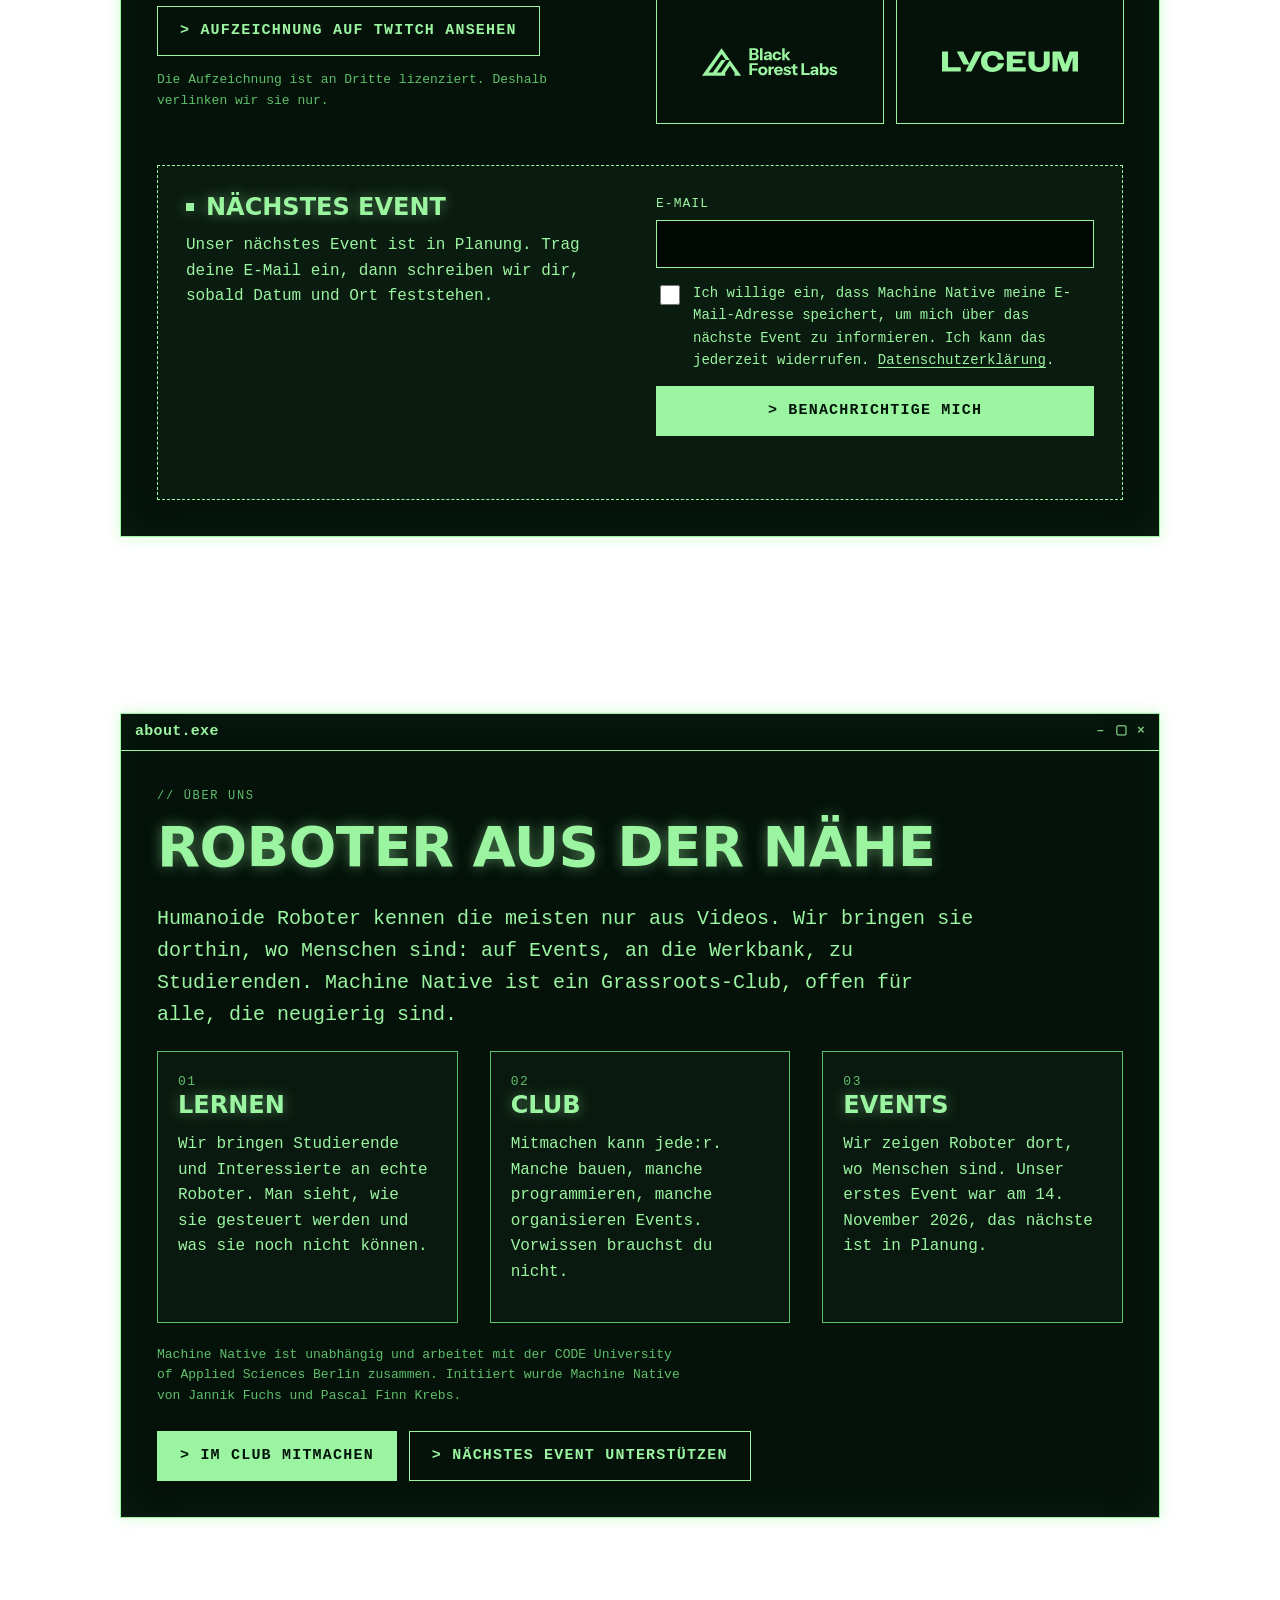
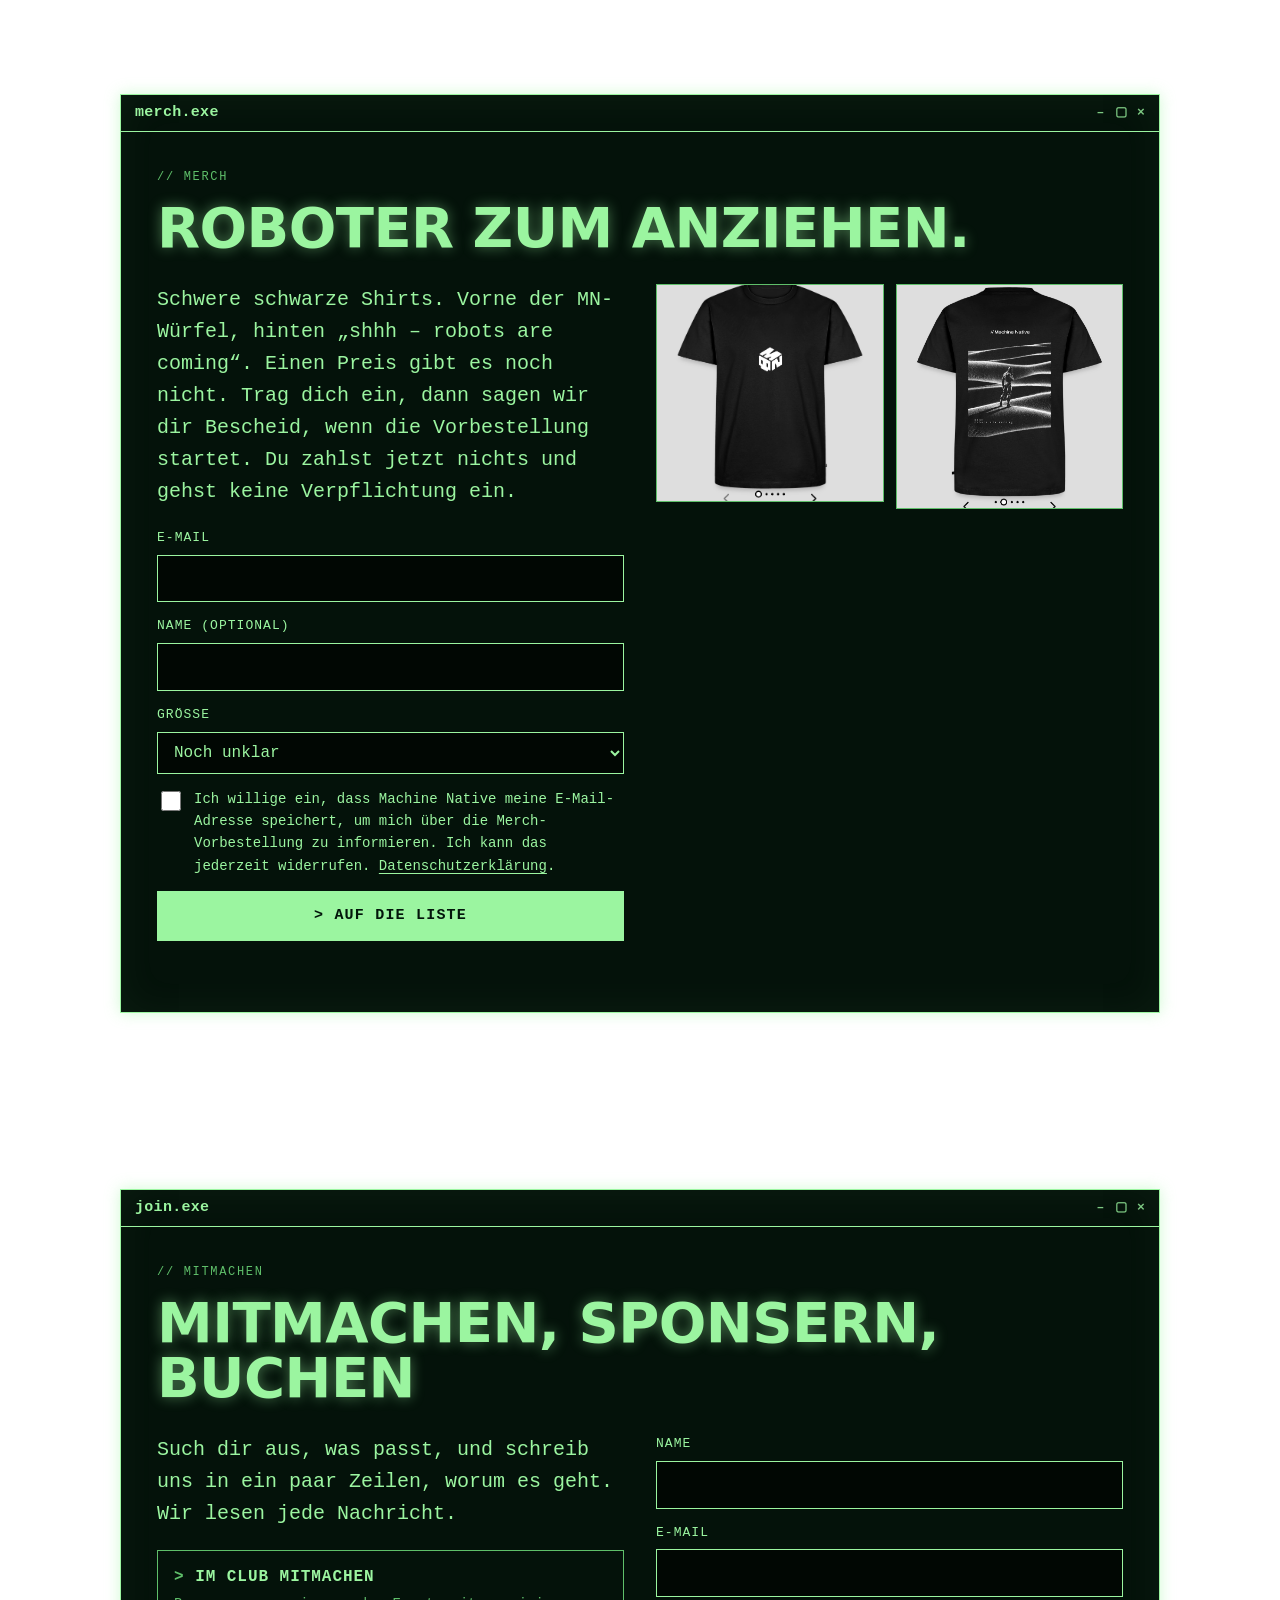
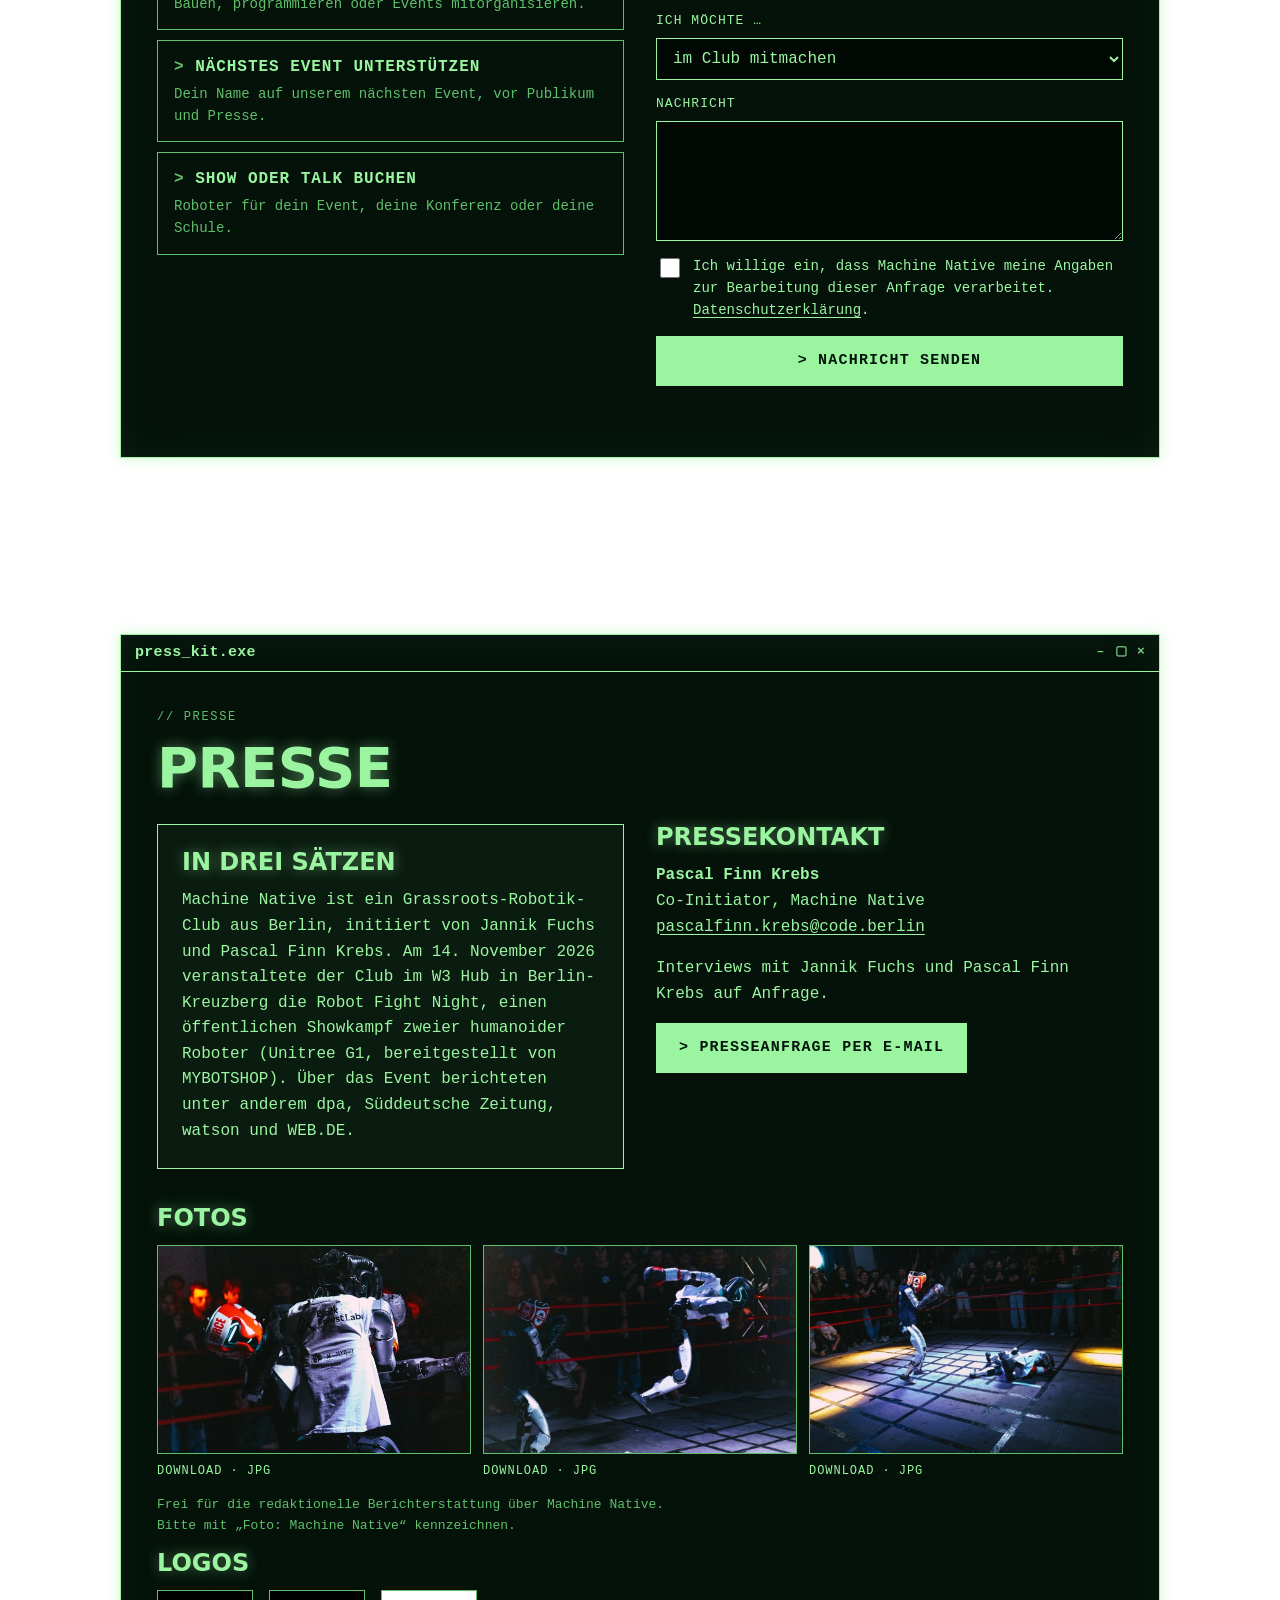
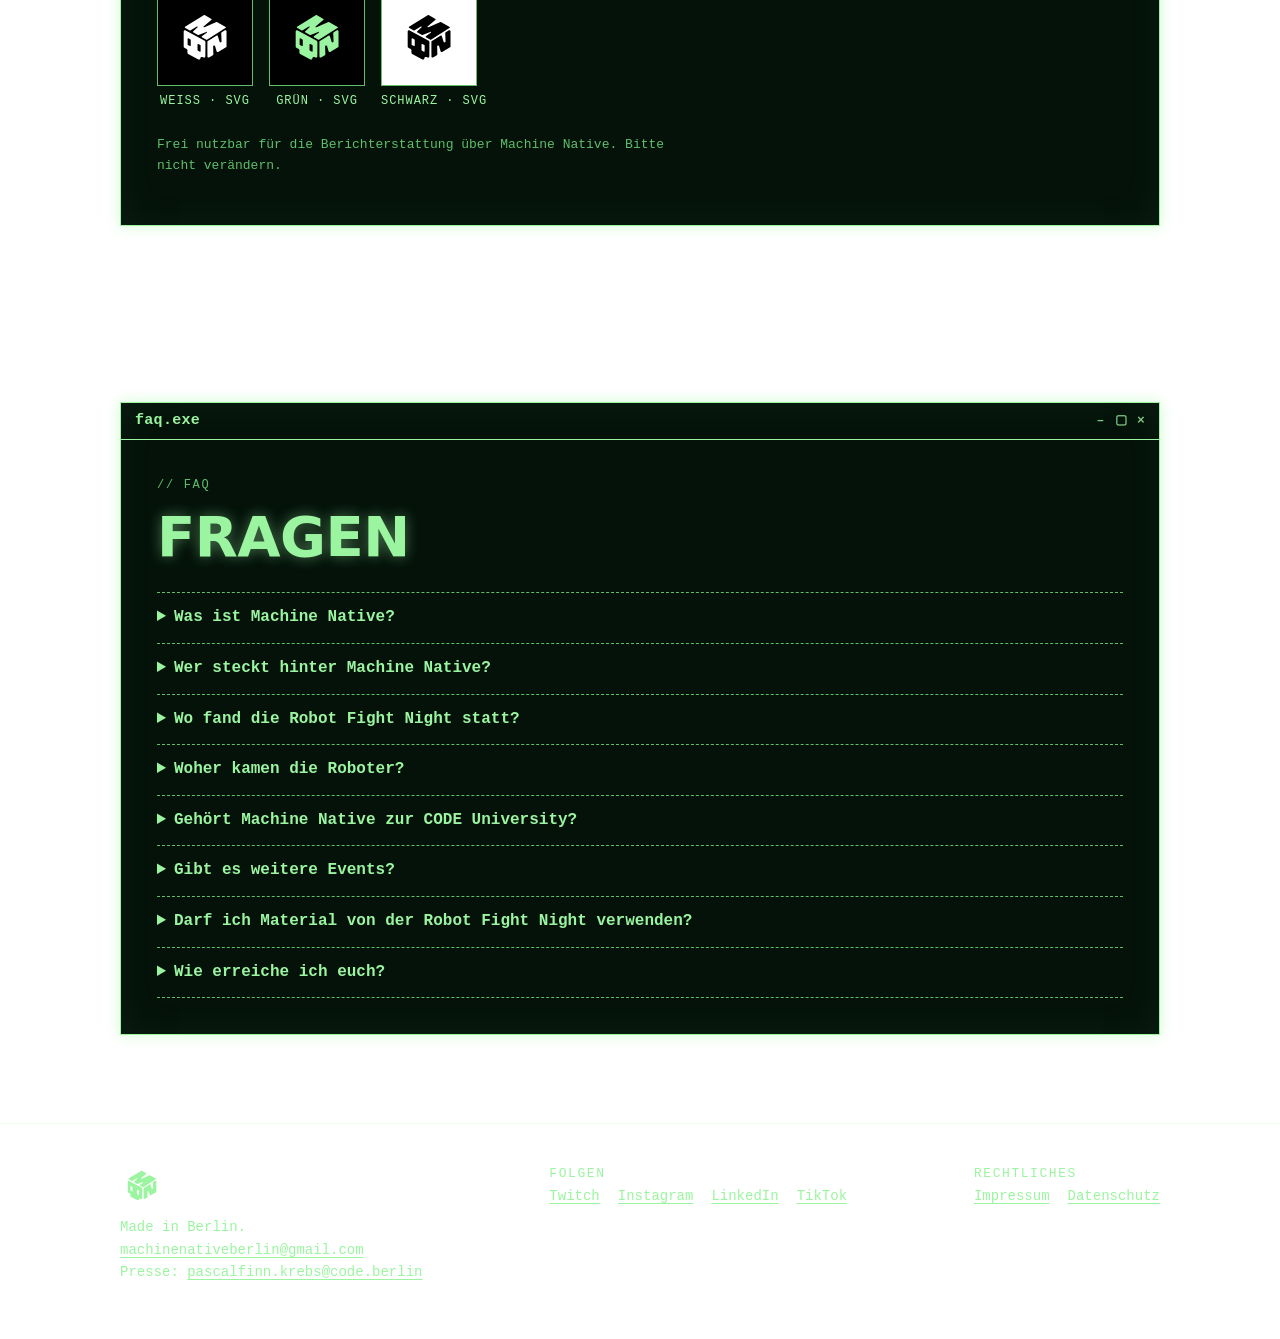
==== commit e338251b: "Show the MYBOTSHOP logo in sponsors Co-Authored-By: Claude Opus 5.5 <noreply@anthropic.com>" ====
--- a/de/index.html
+++ b/de/index.html
@@ -23,7 +23,7 @@
 <link rel="icon" href="/favicon.ico" sizes="48x48"><link rel="icon" href="/assets/favicon-32.png" type="image/png" sizes="32x32"><link rel="icon" href="/assets/icon-192.png" type="image/png" sizes="192x192"><link rel="apple-touch-icon" href="/assets/apple-touch-icon.png">
 <link rel="stylesheet" href="/assets/style.css">
 <script>document.documentElement.classList.add("js")</script>
-<script type="application/ld+json">[{"@context":"https://schema.org","@type":"Organization","@id":"https://www.machine-native.com/#org","name":"Machine Native","alternateName":["Machine Native Berlin","MN Berlin"],"url":"https://www.machine-native.com/","logo":"https://www.machine-native.com/assets/logo-green.svg","email":"machinenativeberlin@gmail.com","description":"Machine Native ist ein Robotik-Club aus Berlin. Wir holen humanoide Roboter aus dem Labor und bringen sie zu den Menschen. Unser erstes Event war die Robot Fight Night am 14. November 2026 in Kreuzberg.","address":{"@type":"PostalAddress","addressLocality":"Berlin","addressCountry":"DE"},"founder":[{"@type":"Person","@id":"https://www.machine-native.com/#jannik-fuchs","name":"Jannik Fuchs","jobTitle":"Co-Initiator","worksFor":{"@id":"https://www.machine-native.com/#org"},"sameAs":["https://www.linkedin.com/in/jannik-fuchs-31487224a"]},{"@type":"Person","@id":"https://www.machine-native.com/#pascal-finn-krebs","name":"Pascal Finn Krebs","jobTitle":"Co-Initiator","worksFor":{"@id":"https://www.machine-native.com/#org"},"sameAs":["https://www.linkedin.com/in/pascal-finn-krebs"]}],"contactPoint":{"@type":"ContactPoint","contactType":"press","email":"pascalfinn.krebs@code.berlin","name":"Pascal Finn Krebs"},"knowsAbout":["Robotics","Humanoid robots","Robot boxing","Robotik","Roboter"],"sameAs":["https://www.twitch.tv/machinenative","https://www.instagram.com/machinenative","https://www.linkedin.com/company/machine-native","https://www.tiktok.com/@machine.native"]},{"@context":"https://schema.org","@type":"SportsEvent","name":"Robot Fight Night","alternateName":"Roboter-Boxkampf Berlin","description":"Am Samstag, 14. November 2026, standen sich im W3 Hub in Berlin-Kreuzberg zwei humanoide Roboter vom Typ Unitree G1, bereitgestellt von MYBOTSHOP, in einem Showkampf gegenüber, jeder für ein Berliner Tech-Startup. Es lief ab wie bei einer Sportveranstaltung, mit Runden, Ringrichter und Punktrichtern.","startDate":"2026-11-14T22:30:00+01:00","eventStatus":"https://schema.org/EventScheduled","eventAttendanceMode":"https://schema.org/OfflineEventAttendanceMode","inLanguage":"de","location":{"@type":"Place","name":"W3 Hub","address":{"@type":"PostalAddress","addressLocality":"Berlin","addressRegion":"Kreuzberg","addressCountry":"DE"}},"organizer":[{"@id":"https://www.machine-native.com/#org"},{"@id":"https://www.machine-native.com/#jannik-fuchs"},{"@id":"https://www.machine-native.com/#pascal-finn-krebs"}],"sponsor":[{"@type":"Organization","name":"MYBOTSHOP","url":"https://www.mybotshop.de"},{"@type":"Organization","name":"Black Forest Labs","url":"https://bfl.ai"},{"@type":"Organization","name":"Lyceum","url":"https://lyceum.technology"}],"subjectOf":[{"@type":"VideoObject","name":"Boxen ohne Menschen: Zwei Roboter kämpfen in Berlin um den Sieg","url":"https://www.sueddeutsche.de/panorama/boxen-ohne-menschen-zwei-roboter-kaempfen-in-berlin-um-den-sieg-li.3580808","publisher":{"@type":"Organization","name":"Süddeutsche Zeitung"}},{"@type":"VideoObject","name":"Boxen ohne Menschen: Zwei Roboter kämpfen in Berlin um den Sieg","url":"https://web.de/magazine/wissen/videos/wissenschaft-technik/roboter-kaempfen-berlin-sieg-42947954","publisher":{"@type":"Organization","name":"WEB.DE"}},{"@type":"VideoObject","name":"Boxen ohne Menschen: Zwei Roboter kämpfen in Berlin um den Sieg","url":"https://www.youtube.com/watch?v=Tl415tUNTS0","publisher":{"@type":"Organization","name":"Stuttgarter Zeitung"}},{"@type":"VideoObject","name":"Boxen ohne Menschen: Zwei Roboter kämpfen in Berlin um den Sieg","url":"https://www.youtube.com/watch?v=g8Rgn8hKUPI","publisher":{"@type":"Organization","name":"Der Tagesspiegel"}},{"@type":"VideoObject","name":"Boxen ohne Menschen: Zwei Roboter kämpfen in Berlin um den Sieg","url":"https://www.noz.de/videos/video/Boxen-ohne-Menschen-Zwei-Roboter-k%C3%A4mpfen-in-Berlin-um-den-Sieg-51751649","publisher":{"@type":"Organization","name":"NOZ"}}]},{"@context":"https://schema.org","@type":"FAQPage","inLanguage":"de","mainEntity":[{"@type":"Question","name":"Was ist Machine Native?","acceptedAnswer":{"@type":"Answer","text":"Ein Robotik-Club aus Berlin. Wir bringen Studierende und Interessierte an echte humanoide Roboter und veranstalten öffentliche Roboter-Events."}},{"@type":"Question","name":"Wer steckt hinter Machine Native?","acceptedAnswer":{"@type":"Answer","text":"Initiiert wurde der Club von Jannik Fuchs und Pascal Finn Krebs."}},{"@type":"Question","name":"Wo fand die Robot Fight Night statt?","acceptedAnswer":{"@type":"Answer","text":"Im W3 Hub in Berlin-Kreuzberg, am 14. November 2026, bei der Aftershow von Unicon 2026 und dem Entropy Alignment & Security Hackathon. Zwei humanoide Roboter traten dort in einem Show-Boxkampf an."}},{"@type":"Question","name":"Woher kamen die Roboter?","acceptedAnswer":{"@type":"Answer","text":"Beide humanoiden Roboter vom Typ Unitree G1 hat MYBOTSHOP für die Robot Fight Night bereitgestellt. MYBOTSHOP (mybotshop.de) vertreibt und betreut Roboter von Unitree und anderen Herstellern in Deutschland."}},{"@type":"Question","name":"Gehört Machine Native zur CODE University?","acceptedAnswer":{"@type":"Answer","text":"Nein. Wir sind unabhängig und arbeiten mit der CODE University of Applied Sciences Berlin zusammen."}},{"@type":"Question","name":"Gibt es weitere Events?","acceptedAnswer":{"@type":"Answer","text":"Ja, das nächste ist in Planung. Trag dich im Bereich Events ein, dann bekommst du den Termin per E-Mail."}},{"@type":"Question","name":"Darf ich Material von der Robot Fight Night verwenden?","acceptedAnswer":{"@type":"Answer","text":"Die Aufzeichnung ist an Dritte lizenziert, bitte verlinke sie. Pressefotos findest du im Pressebereich. Für alles andere schreib an pascalfinn.krebs@code.berlin."}},{"@type":"Question","name":"Wie erreiche ich euch?","acceptedAnswer":{"@type":"Answer","text":"Allgemein: machinenativeberlin@gmail.com. Presse: pascalfinn.krebs@code.berlin."}}]}]</script>
+<script type="application/ld+json">[{"@context":"https://schema.org","@type":"Organization","@id":"https://www.machine-native.com/#org","name":"Machine Native","alternateName":["Machine Native Berlin","MN Berlin"],"url":"https://www.machine-native.com/","logo":"https://www.machine-native.com/assets/logo-green.svg","email":"machinenativeberlin@gmail.com","description":"Machine Native ist ein Robotik-Club aus Berlin. Wir holen humanoide Roboter aus dem Labor und bringen sie zu den Menschen. Unser erstes Event war die Robot Fight Night am 14. November 2026 in Kreuzberg.","address":{"@type":"PostalAddress","addressLocality":"Berlin","addressCountry":"DE"},"founder":[{"@type":"Person","@id":"https://www.machine-native.com/#jannik-fuchs","name":"Jannik Fuchs","jobTitle":"Co-Initiator","worksFor":{"@id":"https://www.machine-native.com/#org"},"sameAs":["https://www.linkedin.com/in/jannik-fuchs-31487224a"]},{"@type":"Person","@id":"https://www.machine-native.com/#pascal-finn-krebs","name":"Pascal Finn Krebs","jobTitle":"Co-Initiator","worksFor":{"@id":"https://www.machine-native.com/#org"},"sameAs":["https://www.linkedin.com/in/pascal-finn-krebs"]}],"contactPoint":{"@type":"ContactPoint","contactType":"press","email":"pascalfinn.krebs@code.berlin","name":"Pascal Finn Krebs"},"knowsAbout":["Robotics","Humanoid robots","Robot boxing","Robotik","Roboter"],"sameAs":["https://www.twitch.tv/machinenative","https://www.instagram.com/machinenative","https://www.linkedin.com/company/machine-native","https://www.tiktok.com/@machine.native"]},{"@context":"https://schema.org","@type":"SportsEvent","name":"Robot Fight Night","alternateName":"Roboter-Boxkampf Berlin","description":"Am Samstag, 14. November 2026, standen sich im W3 Hub in Berlin-Kreuzberg zwei humanoide Roboter vom Typ Unitree G1, bereitgestellt von MYBOTSHOP, in einem Showkampf gegenüber, jeder für ein Berliner Tech-Startup. Es lief ab wie bei einer Sportveranstaltung, mit Runden, Ringrichter und Punktrichtern.","startDate":"2026-11-14T22:30:00+01:00","eventStatus":"https://schema.org/EventScheduled","eventAttendanceMode":"https://schema.org/OfflineEventAttendanceMode","inLanguage":"de","location":{"@type":"Place","name":"W3 Hub","address":{"@type":"PostalAddress","addressLocality":"Berlin","addressRegion":"Kreuzberg","addressCountry":"DE"}},"organizer":[{"@id":"https://www.machine-native.com/#org"},{"@id":"https://www.machine-native.com/#jannik-fuchs"},{"@id":"https://www.machine-native.com/#pascal-finn-krebs"}],"sponsor":[{"@type":"Organization","name":"MYBOTSHOP","url":"https://www.mybotshop.de","logo":"https://www.machine-native.com/assets/sponsors/mybotshop.png"},{"@type":"Organization","name":"Black Forest Labs","url":"https://bfl.ai","logo":"https://www.machine-native.com/assets/sponsors/black-forest-labs.svg"},{"@type":"Organization","name":"Lyceum","url":"https://lyceum.technology","logo":"https://www.machine-native.com/assets/sponsors/lyceum.svg"}],"subjectOf":[{"@type":"VideoObject","name":"Boxen ohne Menschen: Zwei Roboter kämpfen in Berlin um den Sieg","url":"https://www.sueddeutsche.de/panorama/boxen-ohne-menschen-zwei-roboter-kaempfen-in-berlin-um-den-sieg-li.3580808","publisher":{"@type":"Organization","name":"Süddeutsche Zeitung"}},{"@type":"VideoObject","name":"Boxen ohne Menschen: Zwei Roboter kämpfen in Berlin um den Sieg","url":"https://web.de/magazine/wissen/videos/wissenschaft-technik/roboter-kaempfen-berlin-sieg-42947954","publisher":{"@type":"Organization","name":"WEB.DE"}},{"@type":"VideoObject","name":"Boxen ohne Menschen: Zwei Roboter kämpfen in Berlin um den Sieg","url":"https://www.youtube.com/watch?v=Tl415tUNTS0","publisher":{"@type":"Organization","name":"Stuttgarter Zeitung"}},{"@type":"VideoObject","name":"Boxen ohne Menschen: Zwei Roboter kämpfen in Berlin um den Sieg","url":"https://www.youtube.com/watch?v=g8Rgn8hKUPI","publisher":{"@type":"Organization","name":"Der Tagesspiegel"}},{"@type":"VideoObject","name":"Boxen ohne Menschen: Zwei Roboter kämpfen in Berlin um den Sieg","url":"https://www.noz.de/videos/video/Boxen-ohne-Menschen-Zwei-Roboter-k%C3%A4mpfen-in-Berlin-um-den-Sieg-51751649","publisher":{"@type":"Organization","name":"NOZ"}}]},{"@context":"https://schema.org","@type":"FAQPage","inLanguage":"de","mainEntity":[{"@type":"Question","name":"Was ist Machine Native?","acceptedAnswer":{"@type":"Answer","text":"Ein Robotik-Club aus Berlin. Wir bringen Studierende und Interessierte an echte humanoide Roboter und veranstalten öffentliche Roboter-Events."}},{"@type":"Question","name":"Wer steckt hinter Machine Native?","acceptedAnswer":{"@type":"Answer","text":"Initiiert wurde der Club von Jannik Fuchs und Pascal Finn Krebs."}},{"@type":"Question","name":"Wo fand die Robot Fight Night statt?","acceptedAnswer":{"@type":"Answer","text":"Im W3 Hub in Berlin-Kreuzberg, am 14. November 2026, bei der Aftershow von Unicon 2026 und dem Entropy Alignment & Security Hackathon. Zwei humanoide Roboter traten dort in einem Show-Boxkampf an."}},{"@type":"Question","name":"Woher kamen die Roboter?","acceptedAnswer":{"@type":"Answer","text":"Beide humanoiden Roboter vom Typ Unitree G1 hat MYBOTSHOP für die Robot Fight Night bereitgestellt. MYBOTSHOP (mybotshop.de) vertreibt und betreut Roboter von Unitree und anderen Herstellern in Deutschland."}},{"@type":"Question","name":"Gehört Machine Native zur CODE University?","acceptedAnswer":{"@type":"Answer","text":"Nein. Wir sind unabhängig und arbeiten mit der CODE University of Applied Sciences Berlin zusammen."}},{"@type":"Question","name":"Gibt es weitere Events?","acceptedAnswer":{"@type":"Answer","text":"Ja, das nächste ist in Planung. Trag dich im Bereich Events ein, dann bekommst du den Termin per E-Mail."}},{"@type":"Question","name":"Darf ich Material von der Robot Fight Night verwenden?","acceptedAnswer":{"@type":"Answer","text":"Die Aufzeichnung ist an Dritte lizenziert, bitte verlinke sie. Pressefotos findest du im Pressebereich. Für alles andere schreib an pascalfinn.krebs@code.berlin."}},{"@type":"Question","name":"Wie erreiche ich euch?","acceptedAnswer":{"@type":"Answer","text":"Allgemein: machinenativeberlin@gmail.com. Presse: pascalfinn.krebs@code.berlin."}}]}]</script>
 </head>
 <body>
 <a class="skip" href="#main">Zum Inhalt springen</a>
@@ -47,7 +47,7 @@
 <div class="grid g2"><div><p class="lede">Am Samstag, 14. November 2026, standen sich im W3 Hub in Berlin-Kreuzberg zwei humanoide Roboter vom Typ Unitree G1, bereitgestellt von MYBOTSHOP, in einem Showkampf gegenüber, jeder für ein Berliner Tech-Startup. Es lief ab wie bei einer Sportveranstaltung, mit Runden, Ringrichter und Punktrichtern.</p><p>Der Abend war Teil der Aftershow von Unicon 2026 und dem Entropy Alignment & Security Hackathon. Uns ging es darum zu zeigen, was humanoide Roboter heute können, außerhalb des Labors und aus nächster Nähe.</p>
 <div class="btns"><a class="btn ghost" href="https://www.twitch.tv/machinenative" target="_blank" rel="noopener">Aufzeichnung auf Twitch ansehen</a></div><p class="note">Die Aufzeichnung ist an Dritte lizenziert. Deshalb verlinken wir sie nur.</p></div>
 <div class="event-side"><ul class="facts"><li><b>Datum</b><span>Samstag, 14. November 2026</span></li><li><b>Ort</b><span>W3 Hub, Berlin-Kreuzberg</span></li><li><b>Format</b><span>Showkampf, 3 Runden, Ring- und Punktrichter</span></li><li><b>Roboter</b><span>2 × Unitree G1, bereitgestellt von MYBOTSHOP</span></li></ul>
-<p class="eyebrow">Unterstützt von</p><div class="sponsors"><a class="sponsor" href="https://www.mybotshop.de" target="_blank" rel="noopener" title="Roboter bereitgestellt von MYBOTSHOP"><span class="name">MYBOTSHOP</span></a><a class="sponsor" href="https://bfl.ai" target="_blank" rel="noopener" aria-label="Black Forest Labs" title="Black Forest Labs"><span class="logo" style="--h:23px;--r:4.867;--src:url(/assets/sponsors/black-forest-labs.svg)"></span></a><a class="sponsor" href="https://lyceum.technology" target="_blank" rel="noopener" aria-label="Lyceum" title="Lyceum"><span class="logo" style="--h:15px;--r:6.634;--src:url(/assets/sponsors/lyceum.svg)"></span></a></div></div></div>
+<p class="eyebrow">Unterstützt von</p><div class="sponsors"><a class="sponsor" href="https://www.mybotshop.de" target="_blank" rel="noopener" aria-label="Roboter bereitgestellt von MYBOTSHOP" title="Roboter bereitgestellt von MYBOTSHOP"><span class="logo" style="--r:2.564;--src:url(/assets/sponsors/mybotshop.png)"></span></a><a class="sponsor" href="https://bfl.ai" target="_blank" rel="noopener" aria-label="Black Forest Labs" title="Black Forest Labs"><span class="logo" style="--h:23px;--r:4.867;--src:url(/assets/sponsors/black-forest-labs.svg)"></span></a><a class="sponsor" href="https://lyceum.technology" target="_blank" rel="noopener" aria-label="Lyceum" title="Lyceum"><span class="logo" style="--h:15px;--r:6.634;--src:url(/assets/sponsors/lyceum.svg)"></span></a></div></div></div>
 <div class="next" id="next"><div><h3><span class="dot" aria-hidden="true"></span>Nächstes Event</h3><p>Unser nächstes Event ist in Planung. Trag deine E-Mail ein, dann schreiben wir dir, sobald Datum und Ort feststehen.</p></div><form method="POST" action="https://formspree.io/f/mljbjlge" data-formspree data-ok="Eingetragen. Wir melden uns, sobald der Termin steht." data-fail="Etwas ist schiefgelaufen. Bitte schreib an machinenativeberlin@gmail.com." data-unset="Formular noch nicht verbunden (Formspree-ID fehlt).">
     <label>E-Mail<input type="email" name="email" required autocomplete="email"></label>
        <input type="hidden" name="form" value="fight-alert">
--- a/assets/style.css
+++ b/assets/style.css
@@ -167,10 +167,9 @@
 .event-side { display: flex; flex-direction: column; }
 .sponsors { display: grid; grid-template-columns: 1fr 1fr; grid-auto-rows: 1fr; gap: 12px; flex: 1; margin: 8px 0 0; } /* fills the column to the right and down to the bottom of the text */
 .sponsors .sponsor { justify-content: center; container-type: size; }
-.sponsors .sponsor:first-child { grid-column: 1 / -1; } /* MYBOTSHOP spans the full width above the two logos */
+.sponsors .sponsor:first-child { grid-column: 1 / -1; min-height: 80px; } /* MYBOTSHOP spans the full width above the two logos */
 /* logos (and the MYBOTSHOP name) grow and shrink with their box: as wide as fits, capped by the box height */
 .sponsor .logo { opacity: 1; width: min(72cqw, 62cqh * var(--r)); height: auto; max-width: none; }
-.sponsor .name { font-size: clamp(16px, min(30cqh, 7cqw), 30px); }
 a.sponsor:hover .logo, a.sponsor:focus-visible .logo { background: #fff; }
 .sponsor { display: flex; align-items: center; min-height: 46px; text-decoration: none; border: 1px solid var(--g); padding: 10px 18px; font-weight: 700; letter-spacing: .06em; text-transform: uppercase; }
 .card { border: 1px solid var(--g-dim); padding: 20px; background: rgba(155,245,160,.03); }
